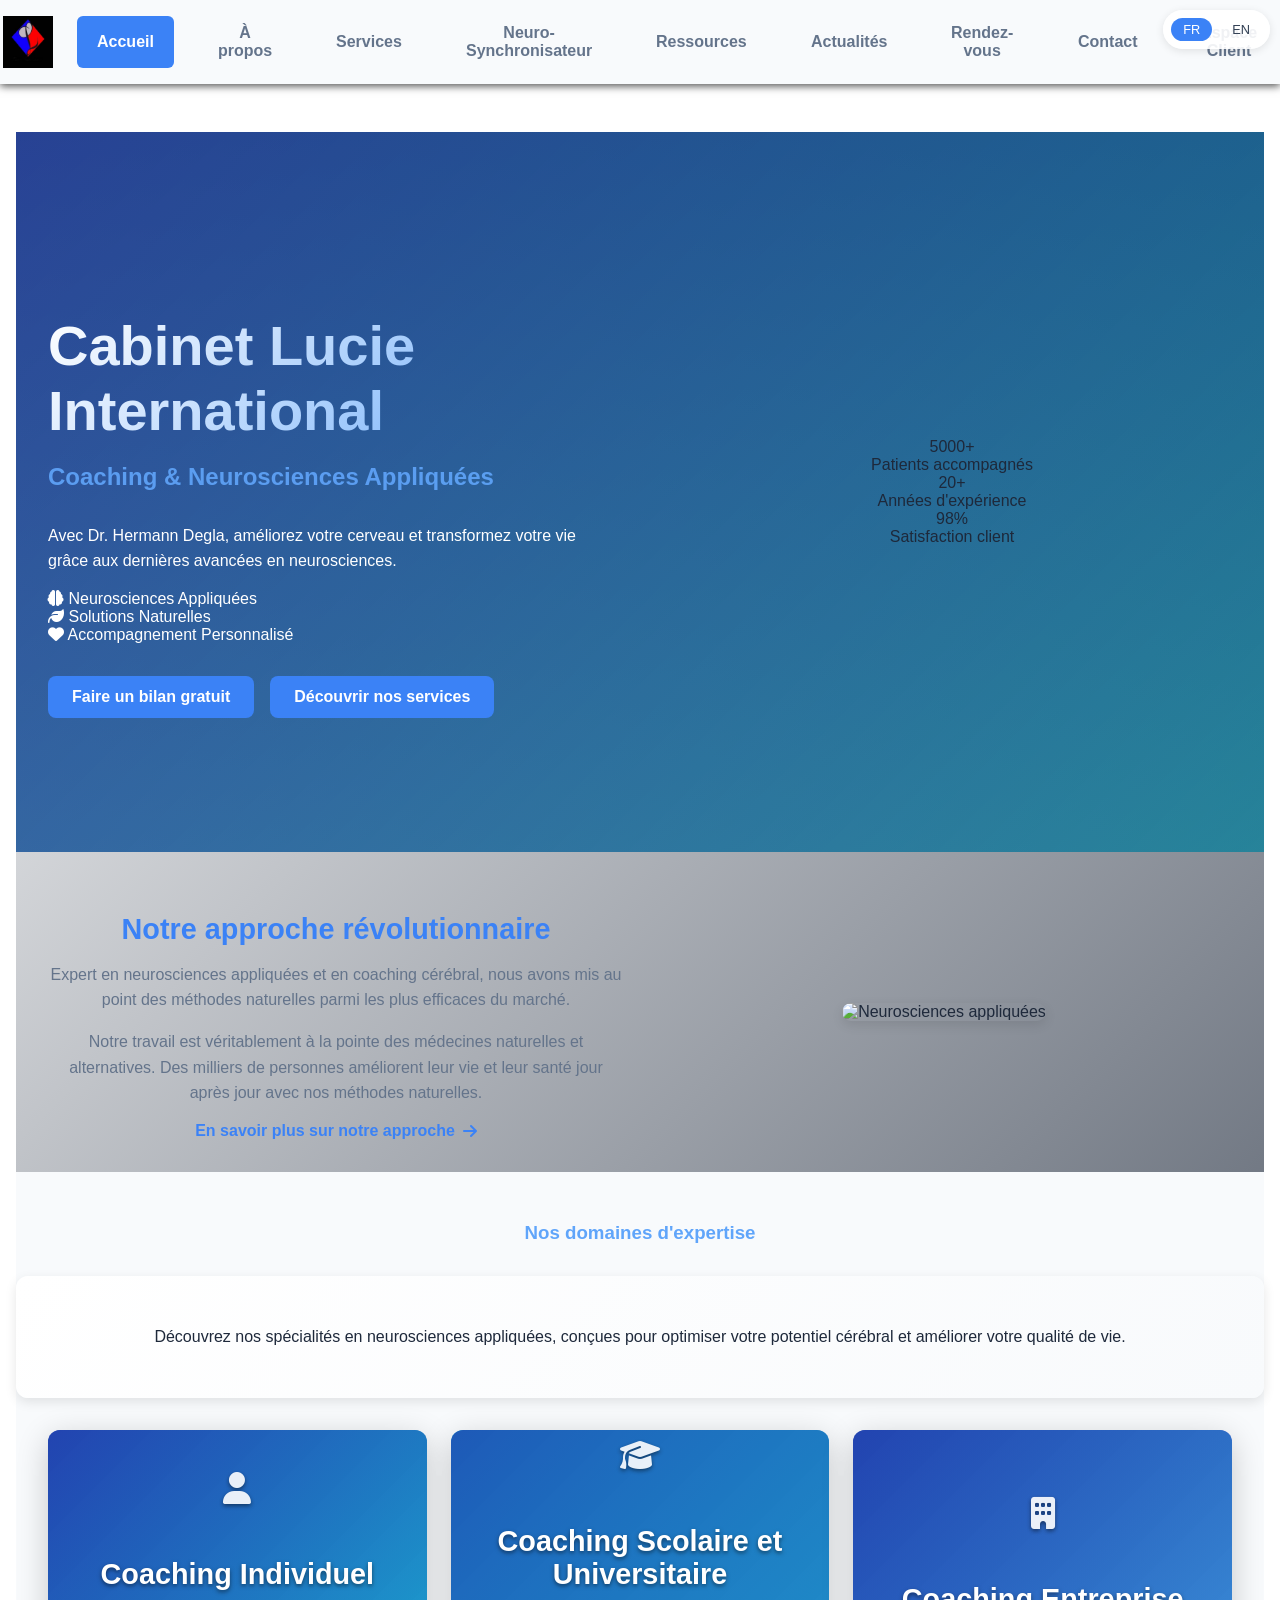
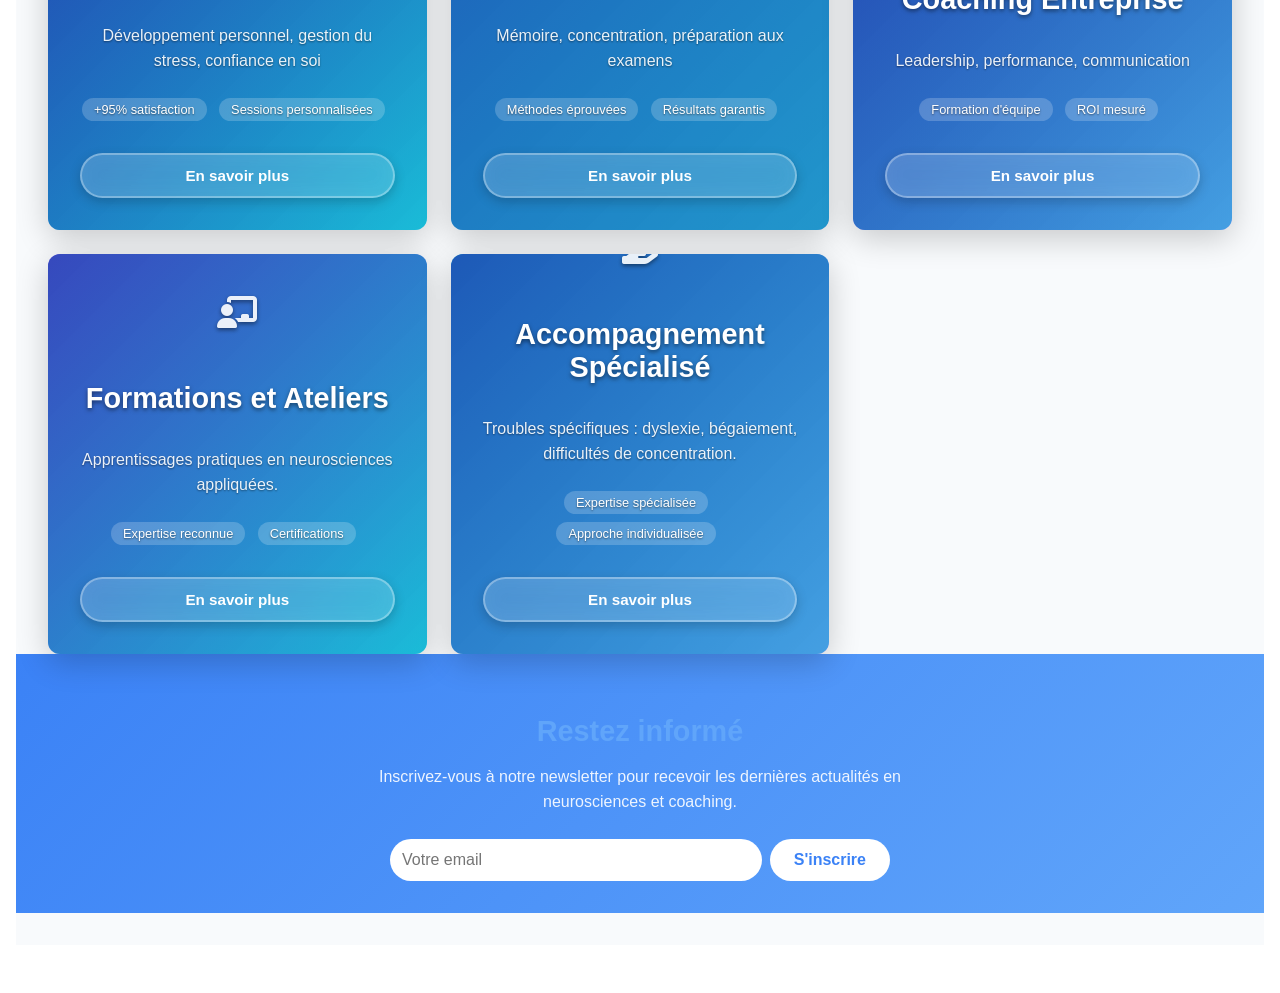
==== index.html @ 298f5610 "Premier commit du projet" ====
<!DOCTYPE html>
<html lang="fr">
<head>
  <meta charset="UTF-8" />
  <meta name="viewport" content="width=device-width, initial-scale=1" />
  <meta name="description" content="Cabinet Lucie International - Coaching & Neurosciences Appliquées avec Dr. Hermann Degla" />
  <meta name="keywords" content="coaching, neurosciences, développement personnel, stress, mémoire, concentration, Dr Hermann Degla" />
  <meta name="author" content="Cabinet Lucie International" />
  <meta name="theme-color" content="#1e40af" />

  <!-- Open Graph / Facebook -->
  <meta property="og:type" content="website" />
  <meta property="og:title" content="Cabinet Lucie International" />
  <meta property="og:description" content="Coaching et neurosciences appliquées pour améliorer votre cerveau et transformer votre vie" />
  <meta property="og:locale" content="fr_FR" />

  <!-- Twitter -->
  <meta property="twitter:card" content="summary_large_image" />
  <meta property="twitter:title" content="Cabinet Lucie International" />
  <meta property="twitter:description" content="Coaching et neurosciences appliquées pour améliorer votre cerveau et transformer votre vie" />

  <!-- Font Awesome for icons -->
  <link rel="stylesheet" href="https://cdnjs.cloudflare.com/ajax/libs/font-awesome/6.4.0/css/all.min.css">

  <title>Cabinet Lucie International</title>
  <link rel="stylesheet" href="style.css">
</head>
<body>
  <!-- Skip link pour l'accessibilité -->
  <a href="#main-content" class="skip-link">Aller au contenu principal</a>

  <!-- Language switcher -->
  <div class="language-switcher">
    <button onclick="switchLanguage('fr')" class="lang-btn active" data-lang="fr">FR</button>
    <button onclick="switchLanguage('en')" class="lang-btn" data-lang="en">EN</button>
  </div>

  <nav role="navigation" aria-label="Navigation principale">
    <img src="images/logo.jpg" alt="Logo Cabinet Lucie International" class="logo">
    <button id="nav-accueil" class="active" aria-label="Aller à la section Accueil" aria-current="page">Accueil</button>
    <button id="nav-apropos" aria-label="Aller à la section À propos">À propos</button>
    <button id="nav-services" aria-label="Aller à la section Services">Services</button>
    <button id="nav-neuro-synchronisateur" aria-label="Aller à la section Neuro-Synchronisateur">Neuro-Synchronisateur</button>
    <button id="nav-ressources" aria-label="Aller à la section Ressources">Ressources</button>
    <button id="nav-actualites" aria-label="Aller à la section Actualités">Actualités</button>
    <button id="nav-rendezvous" aria-label="Aller à la section Rendez-vous">Rendez-vous</button>
    <button id="nav-contact" aria-label="Aller à la section Contact">Contact</button>
    <button id="nav-espace-client" aria-label="Aller à la section Espace Client">Espace Client</button>
  </nav>

  <main id="main-content" role="main">
    <!-- Accueil -->
    <section id="accueil-section" class="hero-section" role="region" aria-labelledby="accueil-heading">
      <div class="hero-background">
        <div class="hero-overlay"></div>
        <div class="hero-content">
          <div class="hero-text">
            <h1 id="accueil-heading" class="hero-title">Cabinet Lucie International</h1>
            <h2 class="hero-subtitle">Coaching & Neurosciences Appliquées</h2>
            <p class="hero-description">Avec Dr. Hermann Degla, améliorez votre cerveau et transformez votre vie grâce aux dernières avancées en neurosciences.</p>
            <div class="hero-features">
              <div class="feature-item">
                <i class="fas fa-brain"></i>
                <span>Neurosciences Appliquées</span>
              </div>
              <div class="feature-item">
                <i class="fas fa-leaf"></i>
                <span>Solutions Naturelles</span>
              </div>
              <div class="feature-item">
                <i class="fas fa-heart"></i>
                <span>Accompagnement Personnalisé</span>
              </div>
            </div>
            <div class="cta-buttons">
              <button class="btn-cta primary" onclick="showSection(8)">Faire un bilan gratuit</button>
              <button class="btn-cta secondary" onclick="showSection(2)">Découvrir nos services</button>
            </div>
          </div>
          <div class="hero-visual">
            <div class="hero-stats">
              <div class="stat">
                <div class="stat-number">5000+</div>
                <div class="stat-label">Patients accompagnés</div>
              </div>
              <div class="stat">
                <div class="stat-number">20+</div>
                <div class="stat-label">Années d'expérience</div>
              </div>
              <div class="stat">
                <div class="stat-number">98%</div>
                <div class="stat-label">Satisfaction client</div>
              </div>
            </div>
          </div>
        </div>
      </div>

      <div class="about-preview">
        <div class="container">
          <div class="about-grid">
            <div class="about-text">
              <h3>Notre approche révolutionnaire</h3>
              <p>Expert en neurosciences appliquées et en coaching cérébral, nous avons mis au point des méthodes naturelles parmi les plus efficaces du marché.</p>
              <p>Notre travail est véritablement à la pointe des médecines naturelles et alternatives. Des milliers de personnes améliorent leur vie et leur santé jour après jour avec nos méthodes naturelles.</p>
              <a href="#" onclick="showSection(7)" class="learn-more-link">En savoir plus sur notre approche <i class="fas fa-arrow-right"></i></a>
            </div>
            <div class="about-image">
              <img src="https://images.unsplash.com/photo-1559757148-5c350d0d3c56?auto=format&fit=crop&w=400&q=80" alt="Neurosciences appliquées" />
            </div>
          </div>
        </div>
      </div>

      <div class="services-preview">
        <div class="container">
          <h3>Nos domaines d'expertise</h3>
          <p class="services-intro">Découvrez nos spécialités en neurosciences appliquées, conçues pour optimiser votre potentiel cérébral et améliorer votre qualité de vie.</p>
          <div class="services-grid">
            <div class="service-preview-card" data-service="coaching-individuel" style="background: linear-gradient(135deg, rgba(30, 64, 175, 0.9), rgba(6, 182, 212, 0.8)), url('https://images.unsplash.com/photo-1507003211169-0a1dd7228f2d?auto=format&fit=crop&w=400&q=80') center/cover;">
              <div class="card-overlay"></div>
              <div class="card-content">
                <i class="fas fa-user"></i>
                <h4>Coaching Individuel</h4>
                <p>Développement personnel, gestion du stress, confiance en soi</p>
                <div class="card-benefits">
                  <span class="benefit">+95% satisfaction</span>
                  <span class="benefit">Sessions personnalisées</span>
                </div>
                <button class="btn-learn-more" onclick="expandServiceCard('coaching-individuel')">En savoir plus</button>
              </div>
            </div>
            <div class="service-preview-card" data-service="coaching-scolaire" style="background: linear-gradient(135deg, rgba(6, 182, 212, 0.9), rgba(30, 64, 175, 0.8)), url('https://images.unsplash.com/photo-1515378791036-0648a3ef77b2?auto=format&fit=crop&w=400&q=80') center/cover;">
              <div class="card-overlay"></div>
              <div class="card-content">
                <i class="fas fa-graduation-cap"></i>
                <h4>Coaching Scolaire et Universitaire</h4>
                <p>Mémoire, concentration, préparation aux examens</p>
                <div class="card-benefits">
                  <span class="benefit">Méthodes éprouvées</span>
                  <span class="benefit">Résultats garantis</span>
                </div>
                <button class="btn-learn-more" onclick="expandServiceCard('coaching-scolaire')">En savoir plus</button>
              </div>
            </div>
            <div class="service-preview-card" data-service="coaching-entreprise" style="background: linear-gradient(135deg, rgba(30, 64, 175, 0.9), rgba(139, 92, 246, 0.8)), url('https://images.unsplash.com/photo-1465101046530-73398c7f28ca?auto=format&fit=crop&w=400&q=80') center/cover;">
              <div class="card-overlay"></div>
              <div class="card-content">
                <i class="fas fa-building"></i>
                <h4>Coaching Entreprise</h4>
                <p>Leadership, performance, communication</p>
                <div class="card-benefits">
                  <span class="benefit">Formation d'équipe</span>
                  <span class="benefit">ROI mesuré</span>
                </div>
                <button class="btn-learn-more" onclick="expandServiceCard('coaching-entreprise')">En savoir plus</button>
              </div>
            </div>
            <div class="service-preview-card" data-service="formations-ateliers" style="background: linear-gradient(135deg, rgba(139, 92, 246, 0.9), rgba(6, 182, 212, 0.8)), url('https://images.unsplash.com/photo-1503676260728-1c00da094a0b?auto=format&fit=crop&w=400&q=80') center/cover;">
              <div class="card-overlay"></div>
              <div class="card-content">
                <i class="fas fa-chalkboard-teacher"></i>
                <h4>Formations et Ateliers</h4>
                <p>Apprentissages pratiques en neurosciences appliquées.</p>
                <div class="card-benefits">
                  <span class="benefit">Expertise reconnue</span>
                  <span class="benefit">Certifications</span>
                </div>
                <button class="btn-learn-more" onclick="window.location.href='service6.html'">En savoir plus</button>
              </div>
            </div>
            <div class="service-preview-card" data-service="accompagnement-specialise" style="background: linear-gradient(135deg, rgba(6, 182, 212, 0.9), rgba(139, 92, 246, 0.8)), url('https://images.unsplash.com/photo-1556742049-0cfed4f6a45d?auto=format&fit=crop&w=400&q=80') center/cover;">
              <div class="card-overlay"></div>
              <div class="card-content">
                <i class="fas fa-hand-holding-heart"></i>
                <h4>Accompagnement Spécialisé</h4>
                <p>Troubles spécifiques : dyslexie, bégaiement, difficultés de concentration.</p>
                <div class="card-benefits">
                  <span class="benefit">Expertise spécialisée</span>
                  <span class="benefit">Approche individualisée</span>
                </div>
                <button class="btn-learn-more" onclick="window.location.href='service1.html'">En savoir plus</button>
              </div>
            </div>
          </div>
      </div>

      <!-- Newsletter signup -->
      <div class="newsletter-section">
        <div class="container">
          <h3>Restez informé</h3>
          <p>Inscrivez-vous à notre newsletter pour recevoir les dernières actualités en neurosciences et coaching.</p>
          <form class="newsletter-form">
            <input type="email" placeholder="Votre email" required>
            <button type="submit" class="btn-cta">S'inscrire</button>
          </form>
        </div>
      </div>
    </section>

    <!-- À propos -->
    <section id="apropos-section" class="hidden" role="region" aria-labelledby="apropos-heading">
      <h2 id="apropos-heading">À propos</h2>

      <!-- Logos du cabinet -->
      <div class="cabinet-logos">
        <h3>Nos Affiliations</h3>
        <div class="logos-grid">
          <img src="https://images.unsplash.com/photo-1559757148-5c350d0d3c56?auto=format&fit=crop&w=200&q=80" alt="Association Médicale Française" />
          <img src="https://images.unsplash.com/photo-1559757148-5c350d0d3c56?auto=format&fit=crop&w=200&q=80" alt="Société Française de Neurologie" />
          <img src="https://images.unsplash.com/photo-1559757148-5c350d0d3c56?auto=format&fit=crop&w=200&q=80" alt="Ordre des Médecins" />
          <img src="https://images.unsplash.com/photo-1559757148-5c350d0d3c56?auto=format&fit=crop&w=200&q=80" alt="Certification Qualité" />
        </div>
      </div>

      <!-- Médecin en chef -->
      <div class="chief-doctor">
        <h3>Médecin en Chef</h3>
        <div class="doctor-card">
          <img src="images/dr degla.jpg" alt="Dr. Hermann Degla" />
          <div class="doctor-details">
            <h4>Dr. Hermann Degla</h4>
            <p><strong>Poste :</strong> Neurologue et Neurocoach certifié</p>
            <p><strong>Études :</strong> MD en Neurologie, Université de Paris. Spécialisation en Neurosciences Appliquées.</p>
            <p>Le Dr. Hermann Degla vous accompagne dans l'évaluation et l'amélioration de vos capacités cognitives. Avec plus de 20 ans d'expérience, il a traité plus de 5000 patients et fondé son cabinet en 2004.</p>
            <div class="stats">
              <div class="stat-item">
                <h3>5000+</h3>
                <p>Patients traités</p>
              </div>
              <div class="stat-item">
                <h3>20</h3>
                <p>Années d'expérience</p>
              </div>
              <div class="stat-item">
                <h3>2004</h3>
                <p>Année de fondation</p>
              </div>
            </div>
          </div>
        </div>
      </div>

      <!-- Équipe -->
      <div class="team-section">
        <h3>Notre Équipe</h3>
        <div class="team-grid">
          <div class="team-member">
            <img src="https://images.unsplash.com/photo-1559839734-2b71ea197ec2?auto=format&fit=crop&w=300&q=80" alt="Dr. Marie Dubois" />
            <h4>Dr. Marie Dubois</h4>
            <p><strong>Poste :</strong> Neurologue</p>
            <p><strong>Études :</strong> MD en Neurologie, Université de Paris. Formation en Imagerie Cérébrale.</p>
          </div>
          <div class="team-member">
            <img src="https://images.unsplash.com/photo-1582750433449-648ed127bb54?auto=format&fit=crop&w=300&q=80" alt="Sophie Martin" />
            <h4>Sophie Martin</h4>
            <p><strong>Poste :</strong> Infirmière spécialisée</p>
            <p><strong>Études :</strong> Diplôme d'État d'Infirmière, Formation complémentaire en Neurologie.</p>
          </div>
          <div class="team-member">
            <img src="https://images.unsplash.com/photo-1507003211169-0a1dd7228f2d?auto=format&fit=crop&w=300&q=80" alt="Dr. Pierre Leroy" />
            <h4>Dr. Pierre Leroy</h4>
            <p><strong>Poste :</strong> Psychologue</p>
            <p><strong>Études :</strong> Doctorat en Psychologie Clinique, Spécialisation en Santé Mentale.</p>
          </div>
          <div class="team-member">
            <img src="https://images.unsplash.com/photo-1573496359142-b8d87734a5a2?auto=format&fit=crop&w=300&q=80" alt="Alice Bernard" />
            <h4>Alice Bernard</h4>
            <p><strong>Poste :</strong> Assistante médicale</p>
            <p><strong>Études :</strong> BTS Métiers de la Santé, Formation en Administration Médicale.</p>
          </div>
        </div>
      </div>
    </section>

    <!-- Services -->
    <section id="services-section" class="hidden" role="region" aria-labelledby="services-heading">
      <h2 id="services-heading">Nos Services</h2>
      <div id="services-list" class="grid"></div>

      <div id="service-details" class="hidden">
        <button class="btn-back" onclick="showServicesList()">← Retour aux services</button>
        <h3 id="detail-title"></h3>
        <img id="detail-image" src="" alt="" />
        <div id="detail-description"></div>
      </div>
    </section>

    <!-- Neuro-Synchronisateur -->
    <section id="neuro-synchronisateur-section" class="hidden" role="region" aria-labelledby="neuro-heading">
      <h2 id="neuro-heading">Le Neuro-Synchronisateur</h2>
      <div class="neuro-sync-content">
        <div class="neuro-sync-intro">
          <h3>Technologie Révolutionnaire</h3>
          <p>Le Neuro-Synchronisateur est un dispositif innovant qui utilise les ondes cérébrales pour harmoniser les hémisphères gauche et droit du cerveau, favorisant ainsi un état de cohérence mentale optimale.</p>
          <div class="neuro-sync-features">
            <div class="feature">
              <i class="fas fa-sync"></i>
              <h4>Synchronisation Hémisphérique</h4>
              <p>Harmonise les deux hémisphères cérébraux pour une meilleure intégration cognitive.</p>
            </div>
            <div class="feature">
              <i class="fas fa-brain"></i>
              <h4>Optimisation Neuronale</h4>
              <p>Améliore les connexions synaptiques et la plasticité cérébrale.</p>
            </div>
            <div class="feature">
              <i class="fas fa-peace"></i>
              <h4>Réduction du Stress</h4>
              <p>Diminue l'activité du système nerveux sympathique pour un état de relaxation profonde.</p>
            </div>
          </div>
        </div>
        <div class="neuro-sync-benefits">
          <h3>Bénéfices</h3>
          <ul>
            <li>Amélioration de la concentration et de la mémoire</li>
            <li>Réduction du stress et de l'anxiété</li>
            <li>Meilleure prise de décision</li>
            <li>Augmentation de la créativité</li>
            <li>Optimisation des performances cognitives</li>
          </ul>
        </div>
      </div>
    </section>

    <!-- Ressources -->
    <section id="ressources-section" class="hidden" role="region" aria-labelledby="ressources-heading">
      <h2 id="ressources-heading">Ressources</h2>
      <div class="resources-content">
        <div class="resource-categories">
          <div class="resource-category">
            <h3>Articles Scientifiques</h3>
            <div class="resource-list">
              <div class="resource-item">
                <h4>Les Neurosciences Appliquées au Coaching</h4>
                <p>Découvrez comment les dernières découvertes en neurosciences révolutionnent le coaching personnel.</p>
                <a href="#" class="resource-link">Lire l'article</a>
              </div>
              <div class="resource-item">
                <h4>Plasticité Cérébrale et Développement Personnel</h4>
                <p>Comment votre cerveau peut se reprogrammer pour atteindre vos objectifs.</p>
                <a href="#" class="resource-link">Lire l'article</a>
              </div>
            </div>
          </div>
          <div class="resource-category">
            <h3>Vidéos Éducatives</h3>
            <div class="resource-list">
              <div class="resource-item">
                <h4>Comprendre le Fonctionnement du Cerveau</h4>
                <p>Une vidéo explicative sur les mécanismes cérébraux fondamentaux.</p>
                <a href="#" class="resource-link">Voir la vidéo</a>
              </div>
            </div>
          </div>
          <div class="resource-category">
            <h3>Outils Pratiques</h3>
            <div class="resource-list">
              <div class="resource-item">
                <h4>Questionnaire d'Auto-Évaluation</h4>
                <p>Évaluez votre état cognitif actuel avec notre questionnaire détaillé.</p>
              <a href="#" onclick="showSection(8)" class="resource-link">Faire le test</a>
              </div>
            </div>
          </div>
        </div>
      </div>
    </section>

    <!-- Actualités & Événements -->
    <section id="actualites-section" class="hidden" role="region" aria-labelledby="actualites-heading">
      <h2 id="actualites-heading">Actualités & Événements</h2>
      <div class="news-events-content">
        <div class="news-grid">
          <div class="news-item">
            <div class="news-image">
              <img src="https://images.unsplash.com/photo-1507003211169-0a1dd7228f2d?auto=format&fit=crop&w=400&q=80" alt="Conférence neurosciences" />
            </div>
            <div class="news-content">
              <h3>Conférence sur les Neurosciences Appliquées</h3>
              <p class="news-date">15 Mars 2024</p>
              <p>Découvrez les dernières avancées en neurosciences et leur application pratique dans le coaching et le développement personnel.</p>
              <a href="#" class="news-link">En savoir plus</a>
            </div>
          </div>
          <div class="news-item">
            <div class="news-image">
              <img src="https://images.unsplash.com/photo-1559757148-5c350d0d3c56?auto=format&fit=crop&w=400&q=80" alt="Atelier coaching" />
            </div>
            <div class="news-content">
              <h3>Atelier de Coaching Cérébral</h3>
              <p class="news-date">22 Avril 2024</p>
              <p>Participez à notre atelier pratique sur les techniques de coaching basées sur les neurosciences.</p>
              <a href="#" class="news-link">S'inscrire</a>
            </div>
          </div>
        </div>
        <div class="upcoming-events">
          <h3>Événements à Venir</h3>
          <div class="event-list">
            <div class="event-item">
              <div class="event-date">
                <span class="day">15</span>
                <span class="month">Mai</span>
              </div>
              <div class="event-details">
                <h4>Webinaire: Le Cerveau et le Stress</h4>
                <p>Apprenez à gérer le stress grâce aux neurosciences.</p>
              </div>
            </div>
            <div class="event-item">
              <div class="event-date">
                <span class="day">10</span>
                <span class="month">Juin</span>
              </div>
              <div class="event-details">
                <h4>Formation Coaching Entreprise</h4>
                <p>Programme complet pour les professionnels du coaching.</p>
              </div>
            </div>
          </div>
        </div>
      </div>
    </section>

    <!-- Rendez-vous -->
    <section id="rendezvous-section" class="hidden" role="region" aria-labelledby="rendezvous-heading">
      <h2 id="rendezvous-heading">Prendre Rendez-vous</h2>
      <form id="rendezvousForm" novalidate>
        <div class="form-group">
          <label for="rv-nom">Nom complet *</label>
          <input type="text" id="rv-nom" name="nom" required aria-required="true" />
        </div>
        <div class="form-group">
          <label for="rv-email">Email *</label>
          <input type="email" id="rv-email" name="email" required aria-required="true" />
        </div>
        <div class="form-group">
          <label for="rv-phone">Téléphone</label>
          <input type="tel" id="rv-phone" name="phone" />
        </div>
        <div class="form-group">
          <label for="rv-service">Service souhaité *</label>
          <select id="rv-service" name="service" required aria-required="true">
            <option value="">-- Sélectionnez un service --</option>
            <option value="coaching-individuel">Coaching Individuel</option>
            <option value="coaching-scolaire">Coaching Scolaire et Universitaire</option>
            <option value="coaching-entreprise">Coaching en Entreprise</option>
            <option value="formations">Formations et Ateliers</option>
            <option value="accompagnement-specialise">Accompagnement Spécialisé</option>
          </select>
        </div>
        <div class="form-group">
          <label for="rv-date">Date souhaitée *</label>
          <input type="date" id="rv-date" name="date" required aria-required="true" />
        </div>
        <div class="form-group">
          <label for="rv-time">Heure souhaitée *</label>
          <input type="time" id="rv-time" name="time" required aria-required="true" />
        </div>
        <div class="form-group">
          <label for="rv-message">Message complémentaire</label>
          <textarea id="rv-message" name="message" rows="4"></textarea>
        </div>
        <button type="submit" class="btn-submit">Envoyer la demande</button>
      </form>
      <div id="rv-confirmation" class="hidden" role="alert" aria-live="polite"></div>
    </section>

    <!-- Bilan -->
    <section id="bilan-section" class="hidden" role="region" aria-labelledby="bilan-heading">
      <h2 id="bilan-heading">BILAN D'ÉVALUATION</h2>
      <form id="bilanForm">
        <div class="bilan-content">
          <div class="personal-info">
            <h3>Informations personnelles</h3>
            <div class="form-row">
              <label for="nom">Nom *</label>
              <input type="text" id="nom" name="nom" required aria-required="true">
            </div>
            <div class="form-row">
              <label for="prenom">Prénom *</label>
              <input type="text" id="prenom" name="prenom" required aria-required="true">
            </div>
            <div class="form-row">
              <label for="age">Âge *</label>
              <input type="number" id="age" name="age" min="1" max="120" required aria-required="true">
            </div>
            <div class="form-row">
              <label for="email">Email *</label>
              <input type="email" id="email" name="email" required aria-required="true">
            </div>
            <div class="form-row">
              <label for="sexe">Sexe</label>
              <select id="sexe" name="sexe">
                <option value="">Choisir</option>
                <option value="homme">Homme</option>
                <option value="femme">Femme</option>
                <option value="autre">Autre</option>
              </select>
            </div>
            <div class="form-row">
              <label for="taille">Taille (m)</label>
              <input type="number" id="taille" name="taille" step="0.01" min="0.5" max="3">
            </div>
            <div class="form-row">
              <label for="poids">Poids (Kg)</label>
              <input type="number" id="poids" name="poids" min="1" max="300">
            </div>
            <div class="form-row">
              <label for="priseCharge">Êtes-vous sous prise en charge médicale ?</label>
              <select id="priseCharge" name="priseCharge">
                <option value="">Choisir</option>
                <option value="oui">Oui</option>
                <option value="non">Non</option>
              </select>
            </div>
            <div class="form-row">
              <label for="medicaments">Si oui, quels médicaments prenez-vous ou avez-vous pris dernièrement ?</label>
              <textarea id="medicaments" name="medicaments" rows="3"></textarea>
            </div>
            <div class="form-row">
              <label for="dernierRDV">Votre dernier rendez-vous chez votre médecin traitant</label>
              <input type="date" id="dernierRDV" name="dernierRDV">
            </div>
            <div class="form-row">
              <label for="symptomes">De quoi aviez-vous souffert récemment ?</label>
              <textarea id="symptomes" name="symptomes" rows="3"></textarea>
            </div>
          </div>

          <h3>1ère partie</h3>
        <p>Instruction : Répondez à chaque question en cochant la case « oui » ou « non » selon que vous êtes d'accord ou non avec l'énoncé. Si vous hésitez pour une réponse, tenez compte de votre état le plus courant. Par exemple, si vous n'êtes pas en forme aujourd'hui parce que vous avez mal dormi, répondez sur la base de votre condition habituelle.</p>

        <h4>1.A.</h4>
        <h5>MEMOIRE ET CAPACITE A CONCENTRER SON ATTENTION</h5>
        <table>
          <tr><th></th><th>Oui</th><th>Non</th></tr>
          <tr><td>En général, j'ai les idées claires</td><td><input type="radio" name="q1" value="oui"></td><td><input type="radio" name="q1" value="non"></td></tr>
          <tr><td>Je me concentre facilement</td><td><input type="radio" name="q2" value="oui"></td><td><input type="radio" name="q2" value="non"></td></tr>
          <tr><td>Je réfléchis beaucoup.</td><td><input type="radio" name="q3" value="oui"></td><td><input type="radio" name="q3" value="non"></td></tr>
          <tr><td>J'ai l'esprit rapide</td><td><input type="radio" name="q4" value="oui"></td><td><input type="radio" name="q4" value="non"></td></tr>
          <tr><td>Je fais tant de choses à la fois que je me disperse.</td><td><input type="radio" name="q5" value="oui"></td><td><input type="radio" name="q5" value="non"></td></tr>
          <tr><td>J'apprécie les débats animés.</td><td><input type="radio" name="q6" value="oui"></td><td><input type="radio" name="q6" value="non"></td></tr>
          <tr><td>J'ai beaucoup d'imagination</td><td><input type="radio" name="q7" value="oui"></td><td><input type="radio" name="q7" value="non"></td></tr>
          <tr><td>Je suis facilement critique envers moi-même</td><td><input type="radio" name="q8" value="oui"></td><td><input type="radio" name="q8" value="non"></td></tr>
        </table>
        <div class="total-row">
          <label>NOMBRE TOTAL DE OUI (Mémoire)</label>
          <input type="number" id="totalMemoire" readonly>
        </div>

        <h5>CONDITION PHYSIQUE</h5>
        <table>
          <tr><th></th><th>Oui</th><th>Non</th></tr>
          <tr><td>La plupart du temps, j'ai beaucoup d'énergie.</td><td><input type="radio" name="q9" value="oui"></td><td><input type="radio" name="q9" value="non"></td></tr>
          <tr><td>J'ai souvent une tension artérielle élevée.</td><td><input type="radio" name="q10" value="oui"></td><td><input type="radio" name="q10" value="non"></td></tr>
          <tr><td>J'ai connu des périodes où je débordais d'énergie.</td><td><input type="radio" name="q11" value="oui"></td><td><input type="radio" name="q11" value="non"></td></tr>
          <tr><td>Je suis insomniaque.</td><td><input type="radio" name="q12" value="oui"></td><td><input type="radio" name="q12" value="non"></td></tr>
          <tr><td>Bouger me revigore</td><td><input type="radio" name="q13" value="oui"></td><td><input type="radio" name="q13" value="non"></td></tr>
          <tr><td>Je n'ai généralement pas besoin de café pour démarrer le matin</td><td><input type="radio" name="q14" value="oui"></td><td><input type="radio" name="q14" value="non"></td></tr>
          <tr><td>Mes veines sont extrêmement visibles</td><td><input type="radio" name="q15" value="oui"></td><td><input type="radio" name="q15" value="non"></td></tr>
          <tr><td>Ma température corporelle est plutôt élevée.</td><td><input type="radio" name="q16" value="oui"></td><td><input type="radio" name="q16" value="non"></td></tr>
          <tr><td>Je ne m'arrête pas de travailler quand je mange</td><td><input type="radio" name="q17" value="oui"></td><td><input type="radio" name="q17" value="non"></td></tr>
          <tr><td>Je fais l'amour dès que l'occasion s'en présente</td><td><input type="radio" name="q18" value="oui"></td><td><input type="radio" name="q18" value="non"></td></tr>
          <tr><td>Je suis soupe au lait</td><td><input type="radio" name="q19" value="oui"></td><td><input type="radio" name="q19" value="non"></td></tr>
          <tr><td>Je mange uniquement parce qu'il le faut.</td><td><input type="radio" name="q20" value="oui"></td><td><input type="radio" name="q20" value="non"></td></tr>
          <tr><td>J'aime les films d'action.</td><td><input type="radio" name="q21" value="oui"></td><td><input type="radio" name="q21" value="non"></td></tr>
          <tr><td>Je me sens en pleine forme après avoir fait de l'exercice.</td><td><input type="radio" name="q22" value="oui"></td><td><input type="radio" name="q22" value="non"></td></tr>
        </table>
        <div class="total-row">
          <label>NOMBRE TOTAL DE OUI (Condition Physique)</label>
          <input type="number" id="totalPhysique" readonly>
        </div>

        <h5>PERSONNALITE</h5>
        <table>
          <tr><th></th><th>Oui</th><th>Non</th></tr>
          <tr><td>Je suis dominateur</td><td><input type="radio" name="q23" value="oui"></td><td><input type="radio" name="q23" value="non"></td></tr>
          <tr><td>Je n'ai pas toujours conscience de ce jour</td><td><input type="radio" name="q24" value="oui"></td><td><input type="radio" name="q24" value="non"></td></tr>
          <tr><td>J'ai souvent du mal à écouter les autres car j'ai tendance à vouloir imposer mes idées.</td><td><input type="radio" name="q25" value="oui"></td><td><input type="radio" name="q25" value="non"></td></tr>
          <tr><td>J'ai été plus d'une fois mêlé à des bagarres.</td><td><input type="radio" name="q26" value="oui"></td><td><input type="radio" name="q26" value="non"></td></tr>
          <tr><td>Je regarde plutôt vers l'avenir.</td><td><input type="radio" name="q27" value="oui"></td><td><input type="radio" name="q27" value="non"></td></tr>
          <tr><td>Parfois, j'échafaude des théories.</td><td><input type="radio" name="q28" value="oui"></td><td><input type="radio" name="q28" value="non"></td></tr>
          <tr><td>Les autres me voient plutôt comme un cérébral.</td><td><input type="radio" name="q29" value="oui"></td><td><input type="radio" name="q29" value="non"></td></tr>
          <tr><td>Je suis porté au rêve et au fantasme.</td><td><input type="radio" name="q30" value="oui"></td><td><input type="radio" name="q30" value="non"></td></tr>
          <tr><td>J'aime les livres d'histoires et autres ouvrages documentaires.</td><td><input type="radio" name="q31" value="oui"></td><td><input type="radio" name="q31" value="non"></td></tr>
          <tr><td>J'admire les gens ingénieux</td><td><input type="radio" name="q32" value="oui"></td><td><input type="radio" name="q32" value="non"></td></tr>
          <tr><td>J'ai parfois du mal à voir venir les gens qui feront des histoires</td><td><input type="radio" name="q33" value="oui"></td><td><input type="radio" name="q33" value="non"></td></tr>
          <tr><td>En principe, je ne me laisse pas avoir par ceux qui demandent mon aide.</td><td><input type="radio" name="q34" value="oui"></td><td><input type="radio" name="q34" value="non"></td></tr>
          <tr><td>Les autres me voient plutôt comme un esprit novateur.</td><td><input type="radio" name="q35" value="oui"></td><td><input type="radio" name="q35" value="non"></td></tr>
          <tr><td>On trouve parfois que j'ai de drôles d'idées, mais je peux toujours les justifier.</td><td><input type="radio" name="q36" value="oui"></td><td><input type="radio" name="q36" value="non"></td></tr>
          <tr><td>Je suis souvent agité ou irrité.</td><td><input type="radio" name="q37" value="oui"></td><td><input type="radio" name="q37" value="non"></td></tr>
          <tr><td>Un rien me contrarie ou me rend anxieux.</td><td><input type="radio" name="q38" value="oui"></td><td><input type="radio" name="q38" value="non"></td></tr>
          <tr><td>J'ai des fantasmes de toute puissance.</td><td><input type="radio" name="q39" value="oui"></td><td><input type="radio" name="q39" value="non"></td></tr>
          <tr><td>J'adore dépenser de l'argent.</td><td><input type="radio" name="q40" value="oui"></td><td><input type="radio" name="q40" value="non"></td></tr>
          <tr><td>Dans mes relations avec les autres, j'aime bien dormir</td><td><input type="radio" name="q41" value="oui"></td><td><input type="radio" name="q41" value="non"></td></tr>
          <tr><td>Je suis très dur avec moi-même.</td><td><input type="radio" name="q42" value="oui"></td><td><input type="radio" name="q42" value="non"></td></tr>
          <tr><td>Je réagis agressivement à la critique et suis facilement sur la défensive.</td><td><input type="radio" name="q43" value="oui"></td><td><input type="radio" name="q43" value="non"></td></tr>
        </table>
        <div class="total-row">
          <label>NOMBRE TOTAL DE OUI (Personnalité)</label>
          <input type="number" id="totalPersonnalite" readonly>
        </div>

        <h5>TRAITS DE CARACTERE</h5>
        <table>
          <tr><th></th><th>Oui</th><th>Non</th></tr>
          <tr><td>Certains trouvent que j'ai la tête dure.</td><td><input type="radio" name="q44" value="oui"></td><td><input type="radio" name="q44" value="non"></td></tr>
          <tr><td>La plupart des gens me voient comme quelqu'un qui va au bout de ce qu'il entreprend</td><td><input type="radio" name="q45" value="oui"></td><td><input type="radio" name="q45" value="non"></td></tr>
          <tr><td>Pour certains, je suis irrationnel.</td><td><input type="radio" name="q46" value="oui"></td><td><input type="radio" name="q46" value="non"></td></tr>
          <tr><td>Je suis prêt à tout pour atteindre mon but.</td><td><input type="radio" name="q47" value="oui"></td><td><input type="radio" name="q47" value="non"></td></tr>
          <tr><td>La religion m'intéresse</td><td><input type="radio" name="q48" value="oui"></td><td><input type="radio" name="q48" value="non"></td></tr>
          <tr><td>L'incompétence me met en colère.</td><td><input type="radio" name="q49" value="oui"></td><td><input type="radio" name="q49" value="non"></td></tr>
          <tr><td>Je suis exigent envers moi comme envers les autres.</td><td><input type="radio" name="q50" value="oui"></td><td><input type="radio" name="q50" value="non"></td></tr>
          <tr><td>NOMBRE TOTAL DE OUI (Traits de Caractère)</td><td><input type="number" id="totalTraits" readonly></td></tr>
        </table>

        <div style="margin-top: 2rem; text-align: center;">
          <button type="button" id="btn-reset" class="btn-submit" style="background: #dc3545; margin-right: 1rem;">Réinitialiser</button>
          <button type="submit" class="btn-submit">Soumettre le bilan</button>
        </div>
      </form>
    </section>

    <!-- Témoignages -->
    <section id="temoignages-section" class="hidden" role="region" aria-labelledby="temoignages-heading">
      <h2 id="temoignages-heading">Témoignages</h2>
      <div class="testimonials-grid">
        <div class="testimonial-card">
          <blockquote>"Le Dr. Degla a transformé ma vie avec son approche personnalisée basée sur les neurosciences."</blockquote>
          <div class="testimonial-author">Marie L., 45 ans</div>
        </div>
        <div class="testimonial-card">
          <blockquote>"Un professionnel exceptionnel, je recommande vivement ses méthodes de coaching."</blockquote>
          <div class="testimonial-author">Paul K., 52 ans</div>
        </div>
        <div class="testimonial-card">
          <blockquote>"Grâce à ses conseils, j'ai amélioré ma mémoire et ma concentration de façon spectaculaire."</blockquote>
          <div class="testimonial-author">Sophie M., 38 ans</div>
        </div>
      </div>
    </section>

    <!-- Espace Client -->
    <section id="espace-client-section" class="hidden" role="region" aria-labelledby="espace-client-heading">
      <h2 id="espace-client-heading">Espace Client</h2>
      <div class="client-space-content">
        <div id="login-form-container">
          <div class="login-form">
            <h3><i class="fas fa-user-circle"></i> Connexion à votre espace</h3>
            <form id="loginForm">
              <div class="form-group">
                <label for="username"><i class="fas fa-envelope"></i> Email</label>
                <input type="email" id="username" name="username" required>
              </div>
              <div class="form-group">
                <label for="password"><i class="fas fa-lock"></i> Mot de passe</label>
                <input type="password" id="password" name="password" required>
              </div>
              <button type="submit" class="btn-submit"><i class="fas fa-sign-in-alt"></i> Se connecter</button>
            </form>
            <p class="forgot-password"><a href="#"><i class="fas fa-key"></i> Mot de passe oublié ?</a></p>
            <p class="register-link">Pas encore de compte ? <button id="show-register-btn" class="btn-link"><i class="fas fa-user-plus"></i> S'inscrire</button></p>
          </div>
        </div>
        <div id="register-form-container" class="hidden">
          <div class="register-form">
            <h3><i class="fas fa-user-plus"></i> Créer un compte</h3>
            <form id="registerForm">
              <div class="form-group">
                <label for="reg-name"><i class="fas fa-user"></i> Nom complet</label>
                <input type="text" id="reg-name" name="name" required>
              </div>
              <div class="form-group">
                <label for="reg-email"><i class="fas fa-envelope"></i> Email</label>
                <input type="email" id="reg-email" name="email" required>
              </div>
              <div class="form-group">
                <label for="reg-password"><i class="fas fa-lock"></i> Mot de passe</label>
                <input type="password" id="reg-password" name="password" required minlength="6">
              </div>
              <div class="form-group">
                <label for="reg-confirm-password"><i class="fas fa-lock"></i> Confirmer le mot de passe</label>
                <input type="password" id="reg-confirm-password" name="confirmPassword" required minlength="6">
              </div>
              <button type="submit" class="btn-submit"><i class="fas fa-user-plus"></i> Créer le compte</button>
            </form>
            <p class="login-link">Déjà un compte ? <button id="show-login-btn" class="btn-link"><i class="fas fa-sign-in-alt"></i> Se connecter</button></p>
          </div>
        </div>
        <div class="client-features">
          <h3><i class="fas fa-lock-open"></i> Accès réservé</h3>
          <ul>
            <li><i class="fas fa-notes-medical"></i> Suivi de vos consultations</li>
            <li><i class="fas fa-file-medical-alt"></i> Résultats de vos bilans</li>
            <li><i class="fas fa-book"></i> Ressources exclusives</li>
            <li><i class="fas fa-history"></i> Historique de vos séances</li>
          </ul>
          <button id="logoutBtn" class="btn-logout hidden"><i class="fas fa-sign-out-alt"></i> Déconnexion</button>
        </div>
        <div id="client-dashboard" class="hidden">
          <h3>Bienvenue, <span id="client-name"></span></h3>
          <p>Voici votre tableau de bord personnalisé.</p>
          <!-- Contenu dynamique à ajouter -->
        </div>
      </div>
    </section>

    <!-- Contact -->
    <section id="contact-section" class="hidden" role="region" aria-labelledby="contact-heading">
      <h2 id="contact-heading">Contactez-nous</h2>
      <div class="contact-container">
        <div class="contact-form">
          <h3>Envoyez-nous un message</h3>
          <form id="contactForm">
            <div class="form-group">
              <label for="name">Nom complet *</label>
              <input type="text" id="name" name="name" required>
            </div>
            <div class="form-group">
              <label for="email">Email *</label>
              <input type="email" id="email" name="email" required>
            </div>
            <div class="form-group">
              <label for="phone">Téléphone</label>
              <input type="tel" id="phone" name="phone">
            </div>
            <div class="form-group">
              <label for="subject">Sujet</label>
              <select id="subject" name="subject">
                <option value="">Choisissez un sujet</option>
                <option value="consultation">Demande de consultation</option>
                <option value="bilan">Bilan cognitif</option>
                <option value="coaching">Coaching en neuroscience</option>
                <option value="formation">Formation</option>
                <option value="autre">Autre</option>
              </select>
            </div>
            <div class="form-group">
              <label for="message">Message *</label>
              <textarea id="message" name="message" rows="5" required></textarea>
            </div>
            <button type="submit" class="btn-submit">Envoyer le message</button>
          </form>
        </div>
        <div class="contact-info">
          <h3>Informations de contact</h3>
          <div class="info-item">
            <i class="fas fa-map-marker-alt"></i>
            <div>
              <strong>Adresse</strong><br>
              Cabinet Lucie International<br>
              123 Avenue de la Santé<br>
              75000 Paris, France
            </div>
          </div>
          <div class="info-item">
            <i class="fas fa-phone"></i>
            <div>
              <strong>Téléphone</strong><br>
              <a href="tel:+2290196964648">+229 01 96 96 4648</a><br>
              <a href="tel:+2290163906162">+229 01 63 90 6162</a><br>
              <a href="tel:+2290191493636">+229 01 91 49 3636</a><br>
              <a href="tel:+2290142166862">+229 01 42 16 6862</a><br>
              <a href="tel:+33758387534">+33 7 58 38 75 34</a>
            </div>
          </div>
          <div class="info-item">
            <i class="fas fa-envelope"></i>
            <div>
              <strong>Email</strong><br>
              contact@cabinetlucie.com<br>
              info@cabinetlucie.com
            </div>
          </div>
          <div class="info-item">
            <i class="fas fa-clock"></i>
            <div>
              <strong>Horaires d'ouverture</strong><br>
              Lundi - Vendredi: 9h00 - 18h00<br>
              Samedi: 9h00 - 12h00<br>
              Dimanche: Fermé
            </div>
          </div>
          <div class="social-media">
            <h4>Suivez-nous</h4>
            <a href="#" class="social-link" aria-label="Facebook"><i class="fab fa-facebook-f"></i></a>
            <a href="#" class="social-link" aria-label="Twitter"><i class="fab fa-twitter"></i></a>
            <a href="#" class="social-link" aria-label="LinkedIn"><i class="fab fa-linkedin-in"></i></a>
            <a href="#" class="social-link" aria-label="Instagram"><i class="fab fa-instagram"></i></a>
          </div>
        </div>
      </div>
      <div class="map-container">
        <h3>Notre localisation</h3>
        <iframe
          src="https://www.google.com/maps/embed?pb=!1m18!1m12!1m3!1d2624.9916256937595!2d2.292292615674389!3d48.85837360866272!2m3!1f0!2f0!3f0!2m3!1f0!2f0!3f0!3m2!1i1024!2i768!4f13.1!3m3!1m2!1s0x47e66e2964e34e2d%3A0x8ddca9ee380ef7e0!2sTour%20Eiffel!5e0!3m2!1sfr!2sfr!4v1640992800000!5m2!1sfr!2sfr"
          width="100%"
          height="300"
          style="border:0;"
          allowfullscreen=""
          loading="lazy"
          referrerpolicy="no-referrer-when-downgrade">
        </iframe>
      </div>
    </section>
  </main>

  <script src="translations.js"></script>
  <script src="script.js"></script>
</body>
</html>
---- style.css ----
:root {
  /* Charte graphique - Couleurs professionnelles */
  --bg-dark: #0f172a; /* Bleu foncé pour la confiance et la science */
  --bg-card: #1e293b;
  --bg-light: #f8fafc; /* Gris clair pour la neutralité et la modernité */
  --text-light: #f1f5f9;
  --text-gray: #94a3b8;
  --text-dark: #334155;
  --primary: #1e40af; /* Bleu foncé pour la confiance, science, sérieux */
  --primary-dark: #1e3a8a;
  --primary-light: #3b82f6;
  --primary-lighter: #60a5fa;
  --accent: #06b6d4; /* Vert/turquoise pour neurosciences, bien-être, équilibre */
  --accent-light: #22d3ee;

  /* Couleurs d'accessibilité */
  --focus-color: #3b82f6;
  --focus-shadow: 0 0 0 3px rgba(59, 130, 246, 0.5);
  --error-color: #ef4444;
  --success-color: #10b981;

  /* Transitions optimisées */
  --transition-fast: 0.15s ease-out;
  --transition-normal: 0.3s ease-out;
  --transition-slow: 0.6s ease-out;

  /* Espacement */
  --spacing-xs: 0.25rem;
  --spacing-sm: 0.5rem;
  --spacing-md: 1rem;
  --spacing-lg: 1.5rem;
  --spacing-xl: 2rem;
}

* { box-sizing: border-box; scroll-behavior: smooth; }

body {
  font-family: 'Lato', sans-serif;
  margin: 0;
  background: var(--bg-dark);
  color: var(--text-light);
}

nav {
  background: var(--bg-card);
  padding: 1rem 2rem;
  display: flex;
  justify-content: center;
  gap: 1.5rem;
  box-shadow: 0 2px 8px rgba(0,0,0,0.7);
}

.logo {
  width: 50px;
  height: auto;
}

nav button {
  background: transparent;
  border: none;
  color: var(--text-gray);
  font-weight: 600;
  font-size: 1rem;
  cursor: pointer;
  padding: 0.5rem 1.25rem;
  border-radius: 6px;
  transition: background-color 0.3s, color 0.3s;
}

nav button.active, nav button:hover {
  background: var(--primary);
  color: white;
  font-weight: 700;
}

main {
  max-width: clamp(320px, 90vw, 1200px);
  margin: clamp(1rem, 5vw, 3rem) auto;
  padding: 0 clamp(0.5rem, 2vw, 1rem);
}

h1, h2, h3 {
  color: var(--primary-lighter);
  font-family: 'Montserrat', sans-serif;
}

.hidden { display: none; }

.grid {
  display: grid;
  grid-template-columns: repeat(auto-fit,minmax(280px,1fr));
  gap: 1.5rem;
}

.card {
  background: var(--bg-card);
  border-radius: 12px;
  box-shadow: 0 4px 12px rgba(0,0,0,0.7);
  cursor: pointer;
  padding: 1rem;
  transition: transform 0.3s, box-shadow 0.3s;
  display: flex;
  flex-direction: column;
  align-items: center;
}

.card:hover {
  transform: translateY(-5px);
  box-shadow: 0 8px 20px rgba(30, 64, 175, 0.7);
}

.card img {
  width: 100%;
  border-radius: 10px;
  margin-bottom: 0.75rem;
  object-fit: cover;
  aspect-ratio: 3 / 2;
  filter: brightness(0.9);
}

.card h3 {
  margin: 0.5rem 0;
  color: var(--primary-light);
  font-size: 1.25rem;
  text-align: center;
}

.card p {
  color: var(--text-gray);
  font-size: 0.95rem;
  text-align: center;
}

.btn-back {
  background: var(--primary);
  color: white;
  border: none;
  padding: 0.5rem 1.25rem;
  border-radius: 8px;
  cursor: pointer;
  font-weight: 600;
  margin-bottom: 1.5rem;
  transition: background-color 0.3s ease;
}

.btn-back:hover {
  background: var(--primary-dark);
}

#service-details img {
  border-radius: 12px;
  margin-bottom: 1rem;
  width: 100%;
  object-fit: cover;
  aspect-ratio: 3 / 2;
  filter: brightness(0.9);
}

#service-details p {
  color: var(--text-gray);
  font-size: 1rem;
  line-height: 1.5;
}

p { line-height: 1.6; }

/* Animation de transition */
.fade-in {
  animation: fadeIn 0.6s ease forwards;
}
.fade-out {
  animation: fadeOut 0.6s ease forwards;
}

/* ===== AMÉLIORATIONS D'ACCESSIBILITÉ ===== */

/* Focus visible amélioré pour tous les éléments interactifs */
*:focus {
  outline: 2px solid var(--focus-color);
  outline-offset: 2px;
}

*:focus:not(:focus-visible) {
  outline: none;
}

*:focus-visible {
  outline: 2px solid var(--focus-color);
  outline-offset: 2px;
}

/* Navigation au clavier */
nav button:focus-visible {
  box-shadow: var(--focus-shadow);
  transform: scale(1.05);
}

/* Boutons avec focus amélioré */
button:focus-visible,
.btn-back:focus-visible {
  box-shadow: var(--focus-shadow);
  transform: translateY(-2px);
}

/* Cartes avec focus amélioré */
.card:focus-visible {
  box-shadow: 0 8px 20px rgba(59, 130, 246, 0.7);
  transform: translateY(-5px);
  outline: 2px solid var(--focus-color);
  outline-offset: 4px;
}

/* ===== ANIMATIONS OPTIMISÉES ===== */

/* Transitions optimisées pour les performances */
.card,
nav button,
.btn-back {
  transition:
    transform var(--transition-normal),
    box-shadow var(--transition-normal),
    background-color var(--transition-normal),
    color var(--transition-normal);
}

/* Animation d'apparition optimisée */
.fade-in {
  animation: optimizedFadeIn var(--transition-slow) ease-out forwards;
}

.fade-out {
  animation: optimizedFadeOut var(--transition-slow) ease-out forwards;
}

@keyframes optimizedFadeIn {
  from {
    opacity: 0;
    transform: translateY(20px);
  }
  to {
    opacity: 1;
    transform: translateY(0);
  }
}

@keyframes optimizedFadeOut {
  from {
    opacity: 1;
    transform: translateY(0);
  }
  to {
    opacity: 0;
    transform: translateY(-20px);
  }
}

/* ===== DESIGN RESPONSIVE AMÉLIORÉ ===== */

/* Responsive pour mobile */
@media (max-width: 768px) {
  nav {
    padding: var(--spacing-sm) var(--spacing-md);
    gap: var(--spacing-sm);
    flex-wrap: wrap;
  }

  nav button {
    padding: var(--spacing-xs) var(--spacing-sm);
    font-size: 0.9rem;
    min-width: 80px;
  }

  main {
    margin: var(--spacing-lg) auto;
    padding: 0 var(--spacing-sm);
  }

  .grid {
    grid-template-columns: 1fr;
    gap: var(--spacing-md);
  }

  .card {
    padding: var(--spacing-sm);
  }

  .card img {
    aspect-ratio: 16 / 9;
  }
}

/* Responsive pour tablette */
@media (min-width: 769px) and (max-width: 1024px) {
  .grid {
    grid-template-columns: repeat(2, 1fr);
  }
}

/* ===== CLASSES UTILITAIRES ===== */

/* États de chargement */
.loading {
  opacity: 0.6;
  pointer-events: none;
  cursor: wait;
}

.loading::after {
  content: '';
  position: absolute;
  top: 50%;
  left: 50%;
  width: 20px;
  height: 20px;
  margin: -10px 0 0 -10px;
  border: 2px solid var(--primary);
  border-radius: 50%;
  border-top-color: transparent;
  animation: spin 1s linear infinite;
}

@keyframes spin {
  to { transform: rotate(360deg); }
}

/* États d'erreur et succès */
.error {
  color: var(--error-color);
  border-color: var(--error-color);
}

.success {
  color: var(--success-color);
  border-color: var(--success-color);
}

/* Utilitaires d'espacement */
.mt-0 { margin-top: 0; }
.mt-1 { margin-top: var(--spacing-xs); }
.mt-2 { margin-top: var(--spacing-sm); }
.mt-3 { margin-top: var(--spacing-md); }
.mt-4 { margin-top: var(--spacing-lg); }

.mb-0 { margin-bottom: 0; }
.mb-1 { margin-bottom: var(--spacing-xs); }
.mb-2 { margin-bottom: var(--spacing-sm); }
.mb-3 { margin-bottom: var(--spacing-md); }
.mb-4 { margin-bottom: var(--spacing-lg); }

/* Utilitaires de texte */
.text-center { text-align: center; }
.text-left { text-align: left; }
.text-right { text-align: right; }

.text-sm { font-size: 0.875rem; }
.text-base { font-size: 1rem; }
.text-lg { font-size: 1.125rem; }
.text-xl { font-size: 1.25rem; }

/* ===== AMÉLIORATIONS DE CONTRASTE ===== */

/* Contraste élevé pour l'accessibilité */
@media (prefers-contrast: high) {
  :root {
    --bg-card: #0a0f1c;
    --text-gray: #b8c5d6;
    --primary: #4a90e2;
  }

  .card {
    border: 1px solid var(--primary-light);
  }

  nav button:hover {
    background: var(--primary-light);
    color: var(--bg-dark);
  }
}

/* Respect des préférences de mouvement réduit */
@media (prefers-reduced-motion: reduce) {
  *,
  *::before,
  *::after {
    animation-duration: 0.01ms !important;
    animation-iteration-count: 1 !important;
    transition-duration: 0.01ms !important;
    scroll-behavior: auto !important;
  }
}

/* ===== NOTIFICATIONS ===== */
.notification {
  position: fixed;
  top: 20px;
  right: 20px;
  padding: var(--spacing-md) var(--spacing-lg);
  border-radius: 8px;
  color: white;
  font-weight: 600;
  z-index: 1000;
  box-shadow: 0 4px 12px rgba(0, 0, 0, 0.3);
  transform: translateX(100%);
  transition: transform var(--transition-normal);
  max-width: 300px;
}

.notification.show {
  transform: translateX(0);
}

.notification.error {
  background: var(--error-color);
}

.notification.success {
  background: var(--success-color);
}

.notification.info {
  background: var(--primary);
}

/* ===== AMÉLIORATIONS POUR LES IMAGES ===== */
img {
  max-width: 100%;
  height: auto;
}

img[loading="lazy"] {
  opacity: 0;
  transition: opacity var(--transition-normal);
}

img[loading="lazy"].loaded {
  opacity: 1;
}

/* ===== FOCUS TRAP POUR L'ACCESSIBILITÉ ===== */
.focus-trap {
  position: fixed;
  top: 0;
  left: 0;
  width: 100%;
  height: 100%;
  background: rgba(0, 0, 0, 0.5);
  z-index: 999;
  display: flex;
  align-items: center;
  justify-content: center;
}

.focus-trap:focus {
  outline: none;
}

/* ===== SKIP LINK POUR L'ACCESSIBILITÉ ===== */
.skip-link {
  position: absolute;
  top: -40px;
  left: 6px;
  background: var(--primary);
  color: white;
  padding: 8px;
  text-decoration: none;
  border-radius: 4px;
  z-index: 1001;
  transition: top var(--transition-fast);
}

.skip-link:focus {
  top: 6px;
}

/* ===== SMOOTH SCROLLING AMÉLIORÉ ===== */
html {
  scroll-behavior: smooth;
}

@media (prefers-reduced-motion: reduce) {
  html {
    scroll-behavior: auto;
  }
}

/* ===== CURSEUR PERSONNALISÉ ===== */
.card[aria-pressed="true"] {
  cursor: grabbing;
}

/* ===== SUPPORT POUR LES THÈMES ===== */
[data-theme="light"] {
  --bg-dark: #ffffff;
  --bg-card: #f8fafc;
  --text-light: #1e293b;
  --text-gray: #64748b;
  --primary: #3b82f6;
  --primary-dark: #2563eb;
  --primary-light: #60a5fa;
  --primary-lighter: #93c5fd;
}

[data-theme="light"] .card {
  box-shadow: 0 4px 12px rgba(0, 0, 0, 0.1);
}

[data-theme="light"] nav {
  box-shadow: 0 2px 8px rgba(0, 0, 0, 0.1);
}

/* Section Accueil */
#accueil-section {
  padding: 2rem;
  text-align: center;
}

.welcome-video {
  margin-bottom: 2rem;
}

.welcome-video video {
  width: 100%;
  max-width: 800px;
  border-radius: 12px;
  box-shadow: 0 4px 12px rgba(0, 0, 0, 0.7);
}

.welcome-text {
  max-width: 900px;
  margin: 0 auto;
}

.welcome-text h1, .welcome-text h2 {
  margin-bottom: 1rem;
}

.welcome-text p {
  margin-bottom: 1rem;
  color: var(--text-gray);
}

.cta-buttons {
  display: flex;
  gap: 1rem;
  margin-top: 2rem;
}

.btn-cta {
  background: var(--primary);
  color: white;
  border: none;
  padding: 0.75rem 1.5rem;
  border-radius: 8px;
  cursor: pointer;
  font-weight: 600;
  font-size: 1rem;
  transition: background-color 0.3s ease;
}

.btn-cta:hover {
  background: var(--primary-dark);
}

/* Section Bilan - Améliorations pour un design attractif */
#bilan-section {
  padding: 2rem;
  text-align: left;
  background: linear-gradient(135deg, #f8fafc 0%, #e2e8f0 100%);
  border-radius: 12px;
  margin: 1rem;
  box-shadow: 0 8px 32px rgba(0, 0, 0, 0.1);
}

.bilan-content {
  max-width: 900px;
  margin: 0 auto;
}

.bilan-content p {
  margin-bottom: 1.5rem;
  color: var(--text-gray);
  font-size: 1.1rem;
  line-height: 1.6;
  background: var(--bg-card);
  padding: 1rem;
  border-radius: 8px;
  border-left: 4px solid var(--primary);
}

.question-group {
  margin-bottom: 2rem;
  padding: 1.5rem;
  background: var(--bg-card);
  border-radius: 12px;
  box-shadow: 0 4px 16px rgba(0, 0, 0, 0.08);
  position: relative;
  overflow: hidden;
}

.question-group::before {
  content: '';
  position: absolute;
  top: 0;
  left: 0;
  width: 4px;
  height: 100%;
  background: linear-gradient(to bottom, var(--primary), var(--primary-light));
}

.question-group h3 {
  margin-bottom: 1rem;
  color: var(--primary);
  font-size: 1.5rem;
  display: flex;
  align-items: center;
  gap: 0.5rem;
}

.question-group h3::before {
  content: '\f0e7'; /* Icône cerveau de Font Awesome */
  font-family: 'Font Awesome 6 Free';
  font-weight: 900;
  color: var(--primary);
  font-size: 1.2rem;
}

.question-group h4 {
  color: var(--primary-dark);
  margin: 1.5rem 0 1rem 0;
  font-size: 1.3rem;
  border-bottom: 2px solid var(--primary-light);
  padding-bottom: 0.5rem;
  display: flex;
  align-items: center;
  gap: 0.5rem;
}

.question-group h4::before {
  content: '\f02d'; /* Icône question */
  font-family: 'Font Awesome 6 Free';
  font-weight: 900;
  color: var(--primary-dark);
}

.question-group h5 {
  color: var(--text-light);
  margin: 1rem 0 0.75rem 0;
  font-size: 1.2rem;
  font-weight: 600;
}

/* Style des tables pour les questions */
table {
  width: 100%;
  border-collapse: collapse;
  margin-bottom: 1rem;
  background: white;
  border-radius: 8px;
  overflow: hidden;
  box-shadow: 0 2px 8px rgba(0, 0, 0, 0.05);
}

th, td {
  padding: 0.75rem;
  text-align: left;
  border-bottom: 1px solid #e2e8f0;
}

th {
  background: linear-gradient(135deg, var(--primary-light), var(--primary));
  color: white;
  font-weight: 600;
  text-align: center;
}

th:first-child {
  text-align: left;
}

td:first-child {
  font-weight: 500;
  color: var(--text-light);
  background: #f8fafc;
}

tr:hover td {
  background: #f1f5f9;
  transition: background 0.2s ease;
}

/* Style des radios */
input[type="radio"] {
  width: 18px;
  height: 18px;
  margin: 0 0.5rem 0 0;
  accent-color: var(--primary);
  cursor: pointer;
  transition: transform 0.2s ease;
}

input[type="radio"]:checked {
  transform: scale(1.1);
}

input[type="radio"]:focus {
  box-shadow: 0 0 0 3px rgba(30, 64, 175, 0.3);
}

/* Total row */
.total-row {
  margin-top: 1rem;
  padding: 1rem;
  background: linear-gradient(135deg, var(--primary), var(--primary-light));
  border-radius: 8px;
  display: flex;
  justify-content: space-between;
  align-items: center;
  color: white;
  font-weight: 600;
  box-shadow: 0 4px 12px rgba(30, 64, 175, 0.2);
}

.total-row label {
  margin: 0;
  font-size: 1.1rem;
}

.total-row input {
  background: white;
  color: var(--primary-dark);
  font-weight: bold;
  font-size: 1.2rem;
  padding: 0.5rem;
  border: none;
  border-radius: 4px;
  text-align: center;
  min-width: 60px;
  box-shadow: inset 0 2px 4px rgba(0, 0, 0, 0.1);
}

/* Formulaire personnel */
.personal-info {
  background: var(--bg-card);
  padding: 1.5rem;
  border-radius: 12px;
  box-shadow: 0 4px 16px rgba(0, 0, 0, 0.08);
  margin-bottom: 2rem;
}

.personal-info h3 {
  color: var(--primary);
  margin-bottom: 1rem;
  font-size: 1.5rem;
  display: flex;
  align-items: center;
  gap: 0.5rem;
}

.personal-info h3::before {
  content: '\f007'; /* Icône utilisateur */
  font-family: 'Font Awesome 6 Free';
  font-weight: 900;
  color: var(--primary);
}

.form-row {
  margin-bottom: 1rem;
  display: flex;
  flex-direction: column;
}

.form-row label {
  margin-bottom: 0.25rem;
  color: var(--text-light);
  font-weight: 600;
}

.form-row input,
.form-row select,
.form-row textarea {
  padding: 0.75rem;
  border: 1px solid var(--text-gray);
  border-radius: 6px;
  background: var(--bg-dark);
  color: var(--text-light);
  font-size: 1rem;
  transition: border-color 0.3s ease, box-shadow 0.3s ease;
}

.form-row input:focus,
.form-row select:focus,
.form-row textarea:focus {
  outline: none;
  border-color: var(--primary);
  box-shadow: 0 0 0 3px rgba(30, 64, 175, 0.1);
}

.form-row textarea {
  resize: vertical;
  min-height: 80px;
}

.btn-submit {
  background: linear-gradient(135deg, var(--primary), var(--primary-dark));
  color: white;
  border: none;
  padding: 1rem 2rem;
  border-radius: 8px;
  cursor: pointer;
  font-weight: 600;
  font-size: 1.1rem;
  transition: transform 0.3s ease, box-shadow 0.3s ease;
  display: block;
  margin: 2rem auto 0;
  box-shadow: 0 4px 12px rgba(30, 64, 175, 0.3);
}

.btn-submit:hover {
  transform: translateY(-2px);
  box-shadow: 0 6px 20px rgba(30, 64, 175, 0.4);
}

#bilan-result {
  margin-top: 2rem;
  padding: 1.5rem;
  background: linear-gradient(135deg, var(--success-color), #059669);
  border-radius: 12px;
  color: white;
  text-align: center;
  box-shadow: 0 4px 16px rgba(16, 185, 129, 0.3);
  display: none; /* Caché par défaut */
}

#bilan-result h3 {
  color: white;
  margin-bottom: 1rem;
  font-size: 1.5rem;
}

#result-text {
  font-size: 1.1rem;
  line-height: 1.6;
  margin: 0;
}

/* Responsive pour Bilan */
@media (max-width: 768px) {
  #bilan-section {
    padding: 1rem;
    margin: 0.5rem;
  }

  table {
    font-size: 0.9rem;
  }

  th, td {
    padding: 0.5rem;
  }

  .total-row {
    flex-direction: column;
    gap: 0.5rem;
    text-align: center;
  }

  .personal-info,
  .question-group {
    padding: 1rem;
  }

  .btn-submit {
    width: 100%;
    padding: 0.75rem;
  }
}

/* Section À propos */
#apropos-section {
  padding: 2rem;
  text-align: center;
}

.about-content {
  display: flex;
  flex-direction: column;
  align-items: center;
  gap: 2rem;
}

.doctor-photo img {
  width: 200px;
  height: 200px;
  border-radius: 50%;
  object-fit: cover;
  border: 4px solid var(--primary-light);
}

.doctor-info {
  max-width: 800px;
}

.stats {
  display: flex;
  justify-content: space-around;
  margin: 2rem 0;
}

.stat-item {
  text-align: center;
}

.stat-item h3 {
  font-size: 2rem;
  color: var(--primary-light);
  margin: 0;
}

.stat-item p {
  margin: 0;
  font-weight: bold;
}

.testimonials {
  margin-top: 2rem;
}

.testimonials h3 {
  margin-bottom: 1rem;
}

.testimonials blockquote {
  font-style: italic;
  margin: 1rem 0;
  padding: 1rem;
  background: var(--bg-light);
  border-left: 4px solid var(--primary-light);
}

/* Section Témoignages */
#temoignages-section {
  padding: 2rem;
  text-align: center;
}

.testimonials-grid {
  display: grid;
  grid-template-columns: repeat(auto-fit, minmax(300px, 1fr));
  gap: 1.5rem;
  max-width: 1000px;
  margin: 0 auto;
}

.testimonial-card {
  background: var(--bg-card);
  border-radius: 12px;
  box-shadow: 0 4px 12px rgba(0, 0, 0, 0.7);
  padding: 1.5rem;
  text-align: left;
  transition: transform 0.3s ease;
}

.testimonial-card:hover {
  transform: translateY(-5px);
}

.testimonial-card blockquote {
  font-style: italic;
  margin: 0 0 1rem 0;
  color: var(--text-light);
  font-size: 1.1rem;
  line-height: 1.6;
}

.testimonial-author {
  font-weight: 600;
  color: var(--primary);
  text-align: right;
}

/* Section À propos - Améliorations */
.cabinet-logos {
  text-align: center;
  margin-bottom: 3rem;
  padding: 2rem;
  background: var(--bg-card);
  border-radius: 12px;
  box-shadow: 0 4px 12px rgba(0, 0, 0, 0.1);
}

.cabinet-logos h3 {
  color: var(--primary);
  margin-bottom: 1.5rem;
  font-size: 1.5rem;
}

.logos-grid {
  display: flex;
  justify-content: center;
  gap: 1.5rem;
  flex-wrap: wrap;
}

.logos-grid img {
  width: 120px;
  height: 120px;
  object-fit: cover;
  object-position: center;
  border-radius: 0;
  border: 4px solid var(--primary);
  box-shadow: 0 2px 8px rgba(0, 0, 0, 0.1);
  transition: transform 0.3s ease;
  flex-shrink: 0;
}

.logos-grid img:hover {
  transform: scale(1.05);
}

.chief-doctor {
  margin-bottom: 3rem;
  text-align: center;
}

.chief-doctor h3 {
  color: var(--primary);
  font-size: 2rem;
  margin-bottom: 1.5rem;
}

.doctor-card {
  display: flex;
  align-items: flex-start;
  gap: 2rem;
  background: var(--bg-card);
  padding: 2rem;
  border-radius: 12px;
  box-shadow: 0 4px 12px rgba(0, 0, 0, 0.1);
  max-width: 900px;
  margin: 0 auto;
}

.doctor-card img {
  width: 180px;
  height: 180px;
  border-radius: 0;
  object-fit: cover;
  object-position: center top;
  border: 4px solid var(--primary);
  flex-shrink: 0;
}

.doctor-details {
  flex: 1;
  text-align: left;
}

.doctor-details h4 {
  color: var(--primary);
  font-size: 1.8rem;
  margin-bottom: 0.5rem;
}

.doctor-details p {
  margin-bottom: 1rem;
  color: var(--text-light);
  font-size: 1.1rem;
  line-height: 1.6;
}

.team-section {
  text-align: center;
}

.team-section h3 {
  color: var(--primary);
  font-size: 2rem;
  margin-bottom: 2rem;
}

.team-grid {
  display: grid;
  grid-template-columns: repeat(auto-fit, minmax(280px, 1fr));
  gap: 2rem;
  max-width: 1200px;
  margin: 0 auto;
}

.team-member {
  background: var(--bg-card);
  padding: 1.5rem;
  border-radius: 12px;
  box-shadow: 0 4px 12px rgba(0, 0, 0, 0.1);
  transition: transform 0.3s ease, box-shadow 0.3s ease;
}

.team-member:hover {
  transform: translateY(-5px);
  box-shadow: 0 8px 20px rgba(59, 130, 246, 0.15);
}

.team-member img {
  width: 120px;
  height: 120px;
  border-radius: 50%;
  object-fit: cover;
  margin: 0 auto 1rem;
  display: block;
  border: 3px solid var(--primary);
}

.team-member h4 {
  color: var(--primary);
  font-size: 1.3rem;
  margin-bottom: 0.75rem;
}

.team-member p {
  margin-bottom: 0.5rem;
  color: var(--text-gray);
  text-align: left;
  font-size: 0.95rem;
}

/* Responsive pour la section À propos */
@media (max-width: 768px) {
  .doctor-card {
    flex-direction: column;
    text-align: center;
    gap: 1rem;
    padding: 1.5rem;
  }

  .doctor-card img {
    width: 150px;
    height: 150px;
  }

  .logos-grid {
    gap: 1rem;
  }

  .logos-grid img {
    width: 150px;
    height: 150px;
  }

  .team-grid {
    grid-template-columns: 1fr;
    gap: 1.5rem;
  }

  .team-member {
    padding: 1rem;
  }

  .team-member img {
    width: 100px;
    height: 100px;
  }
}

@media (min-width: 769px) and (max-width: 1024px) {
  .team-grid {
    grid-template-columns: repeat(2, 1fr);
  }

  .doctor-card {
    gap: 1.5rem;
  }
}

/* ===== CONTACT SECTION ===== */
#contact-section {
  padding: 2rem;
  text-align: center;
}

.contact-container {
  display: grid;
  grid-template-columns: 1fr 1fr;
  gap: 3rem;
  max-width: 1200px;
  margin: 0 auto 3rem;
}

.contact-form {
  background: var(--bg-card);
  padding: 2rem;
  border-radius: 12px;
  box-shadow: 0 4px 12px rgba(0, 0, 0, 0.7);
  text-align: left;
}

.contact-form h3 {
  color: var(--primary);
  margin-bottom: 1.5rem;
  font-size: 1.5rem;
}

.form-group {
  margin-bottom: 1.5rem;
}

.form-group label {
  display: block;
  margin-bottom: 0.5rem;
  color: var(--text-light);
  font-weight: 600;
}

.form-group input,
.form-group select,
.form-group textarea {
  width: 100%;
  padding: 0.75rem;
  border: 1px solid var(--text-gray);
  border-radius: 8px;
  background: var(--bg-dark);
  color: var(--text-light);
  font-size: 1rem;
  transition: border-color 0.3s ease;
}

.form-group input:focus,
.form-group select:focus,
.form-group textarea:focus {
  outline: none;
  border-color: var(--primary);
  box-shadow: 0 0 0 3px rgba(30, 64, 175, 0.1);
}

.form-group textarea {
  resize: vertical;
  min-height: 120px;
}

.contact-info {
  text-align: left;
}

.contact-info h3 {
  color: var(--primary);
  margin-bottom: 2rem;
  font-size: 1.5rem;
}

.info-item {
  display: flex;
  align-items: flex-start;
  margin-bottom: 2rem;
  gap: 1rem;
}

.info-item i {
  font-size: 1.5rem;
  color: var(--primary);
  margin-top: 0.25rem;
  width: 24px;
  text-align: center;
}

.info-item div {
  flex: 1;
}

.info-item strong {
  color: var(--primary);
  display: block;
  margin-bottom: 0.5rem;
}

.info-item p {
  margin: 0;
  color: var(--text-gray);
  line-height: 1.6;
}

.social-media {
  margin-top: 2rem;
}

.social-media h4 {
  color: var(--primary);
  margin-bottom: 1rem;
  font-size: 1.2rem;
}

.social-link {
  display: inline-block;
  margin-right: 1rem;
  color: var(--primary);
  font-size: 1.5rem;
  transition: color 0.3s ease;
}

.social-link:hover {
  color: var(--primary-dark);
}

.map-container {
  max-width: 1200px;
  margin: 0 auto;
}

.map-container h3 {
  color: var(--primary);
  margin-bottom: 1.5rem;
  font-size: 1.5rem;
}

/* ===== HERO SECTION STYLES ===== */

#accueil-section.hero-section {
  padding: 0;
  background: linear-gradient(135deg, var(--bg-dark) 0%, #1e293b 100%);
  min-height: 100vh;
  display: flex;
  flex-direction: column;
}

.hero-background {
  position: relative;
  flex: 1;
  background: linear-gradient(rgba(15, 23, 42, 0.8), rgba(30, 41, 59, 0.6)), url('https://images.unsplash.com/photo-1507003211169-0a1dd7228f2d?auto=format&fit=crop&w=1920&q=80') center/cover no-repeat;
  display: flex;
  align-items: center;
  justify-content: center;
  min-height: 80vh;
}

.hero-overlay {
  position: absolute;
  top: 0;
  left: 0;
  width: 100%;
  height: 100%;
  background: linear-gradient(135deg, rgba(30, 64, 175, 0.7), rgba(6, 182, 212, 0.5));
  z-index: 1;
}

.hero-content {
  position: relative;
  z-index: 2;
  display: grid;
  grid-template-columns: 1fr 1fr;
  gap: 4rem;
  max-width: 1200px;
  width: 100%;
  padding: 2rem;
  align-items: center;
}

.hero-text {
  color: white;
  text-align: left;
}

.hero-title {
  font-size: 3.5rem;
  font-weight: 700;
  margin-bottom: 1rem;
  background: linear-gradient(135deg, white, var(--primary-light));
  -webkit-background-clip: text;
  -webkit-text-fill-color: transparent;
  background-clip: text;
}

.hero-subtitle {
  font-size: 1.5rem;
  margin-bottom: 2rem;
  opacity: 0.9;
}

.hero-buttons {
  display: flex;
  gap: 1rem;
  flex-wrap: wrap;
}

.btn-primary {
  background: var(--primary);
  color: white;
  border: none;
  padding: 1rem 2rem;
  border-radius: 8px;
  font-size: 1.1rem;
  font-weight: 600;
  cursor: pointer;
  transition: all 0.3s ease;
  box-shadow: 0 4px 12px rgba(30, 64, 175, 0.3);
}

.btn-primary:hover {
  background: var(--primary-dark);
  transform: translateY(-2px);
  box-shadow: 0 6px 20px rgba(30, 64, 175, 0.4);
}

.btn-secondary {
  background: transparent;
  color: white;
  border: 2px solid white;
  padding: 1rem 2rem;
  border-radius: 8px;
  font-size: 1.1rem;
  font-weight: 600;
  cursor: pointer;
  transition: all 0.3s ease;
}

.btn-secondary:hover {
  background: white;
  color: var(--primary);
  transform: translateY(-2px);
}

.hero-image {
  position: relative;
}

.hero-image img {
  width: 100%;
  max-width: 500px;
  height: auto;
  border-radius: 12px;
  box-shadow: 0 8px 32px rgba(0, 0, 0, 0.3);
}

/* Responsive pour Hero Section */
@media (max-width: 768px) {
  .hero-content {
    grid-template-columns: 1fr;
    gap: 2rem;
    text-align: center;
    padding: 1rem;
  }

  .hero-title {
    font-size: 2.5rem;
  }

  .hero-subtitle {
    font-size: 1.2rem;
  }

  .hero-buttons {
    justify-content: center;
  }

  .hero-image img {
    max-width: 300px;
  }
}

@media (min-width: 769px) and (max-width: 1024px) {
  .hero-content {
    gap: 2rem;
  }

  .hero-title {
    font-size: 3rem;
  }
}

/* ===== SERVICE DETAIL PAGES ===== */

.service-detail {
  padding: 2rem;
  max-width: 1200px;
  margin: 0 auto;
}

.service-header {
  text-align: center;
  margin-bottom: 3rem;
}

.service-header h1 {
  color: var(--primary);
  font-size: 2.5rem;
  margin-bottom: 1rem;
}

.service-header p {
  color: var(--text-gray);
  font-size: 1.2rem;
  max-width: 800px;
  margin: 0 auto;
}

.service-content {
  display: grid;
  grid-template-columns: 1fr 1fr;
  gap: 3rem;
  align-items: start;
}

.service-image {
  border-radius: 12px;
  overflow: hidden;
  box-shadow: 0 8px 32px rgba(0, 0, 0, 0.2);
}

.service-image img {
  width: 100%;
  height: auto;
  display: block;
}

.service-description {
  padding: 1rem;
}

.service-description h2 {
  color: var(--primary);
  font-size: 2rem;
  margin-bottom: 1.5rem;
}

.service-description p {
  color: var(--text-gray);
  line-height: 1.8;
  margin-bottom: 1.5rem;
}

.service-features {
  margin-top: 2rem;
}

.service-features h3 {
  color: var(--primary);
  font-size: 1.5rem;
  margin-bottom: 1rem;
}

.service-features ul {
  list-style: none;
  padding: 0;
}

.service-features li {
  padding: 0.5rem 0;
  padding-left: 1.5rem;
  position: relative;
  color: var(--text-light);
}

.service-features li::before {
  content: '✓';
  position: absolute;
  left: 0;
  color: var(--success-color);
  font-weight: bold;
}

.btn-back {
  display: inline-block;
  margin-top: 2rem;
  padding: 0.75rem 1.5rem;
  background: var(--primary);
  color: white;
  text-decoration: none;
  border-radius: 8px;
  font-weight: 600;
  transition: background 0.3s ease;
}

.btn-back:hover {
  background: var(--primary-dark);
}

/* Responsive pour Service Detail */
@media (max-width: 768px) {
  .service-content {
    grid-template-columns: 1fr;
    gap: 2rem;
  }

  .service-header h1 {
    font-size: 2rem;
  }

  .service-description h2 {
    font-size: 1.5rem;
  }
}

/* ===== ANIMATIONS SUPPLÉMENTAIRES ===== */

@keyframes slideInLeft {
  from {
    opacity: 0;
    transform: translateX(-50px);
  }
  to {
    opacity: 1;
    transform: translateX(0);
  }
}

@keyframes slideInRight {
  from {
    opacity: 0;
    transform: translateX(50px);
  }
  to {
    opacity: 1;
    transform: translateX(0);
  }
}

.slide-in-left {
  animation: slideInLeft 0.8s ease-out;
}

.slide-in-right {
  animation: slideInRight 0.8s ease-out;
}

/* ===== STYLES POUR LES FORMULAIRES ===== */

.form-container {
  max-width: 600px;
  margin: 0 auto;
  background: var(--bg-card);
  padding: 2rem;
  border-radius: 12px;
  box-shadow: 0 4px 12px rgba(0, 0, 0, 0.1);
}

.form-container h2 {
  color: var(--primary);
  text-align: center;
  margin-bottom: 2rem;
}

.form-group {
  margin-bottom: 1.5rem;
}

.form-group label {
  display: block;
  margin-bottom: 0.5rem;
  color: var(--text-light);
  font-weight: 600;
}

.form-group input,
.form-group select,
.form-group textarea {
  width: 100%;
  padding: 0.75rem;
  border: 1px solid var(--text-gray);
  border-radius: 8px;
  background: var(--bg-dark);
  color: var(--text-light);
  font-size: 1rem;
  transition: border-color 0.3s ease;
}

.form-group input:focus,
.form-group select:focus,
.form-group textarea:focus {
  outline: none;
  border-color: var(--primary);
  box-shadow: 0 0 0 3px rgba(30, 64, 175, 0.1);
}

.form-group textarea {
  resize: vertical;
  min-height: 120px;
}

.btn-submit {
  width: 100%;
  padding: 1rem;
  background: var(--primary);
  color: white;
  border: none;
  border-radius: 8px;
  font-size: 1.1rem;
  font-weight: 600;
  cursor: pointer;
  transition: background 0.3s ease;
}

.btn-submit:hover {
  background: var(--primary-dark);
}

/* ===== STYLES POUR LES MODALES ===== */

.modal {
  display: none;
  position: fixed;
  z-index: 1000;
  left: 0;
  top: 0;
  width: 100%;
  height: 100%;
  background: rgba(0, 0, 0, 0.5);
  align-items: center;
  justify-content: center;
}

.modal.show {
  display: flex;
}

.modal-content {
  background: var(--bg-card);
  padding: 2rem;
  border-radius: 12px;
  max-width: 500px;
  width: 90%;
  max-height: 80vh;
  overflow-y: auto;
  box-shadow: 0 8px 32px rgba(0, 0, 0, 0.3);
}

.modal-header {
  display: flex;
  justify-content: space-between;
  align-items: center;
  margin-bottom: 1.5rem;
}

.modal-header h2 {
  color: var(--primary);
  margin: 0;
}

.modal-close {
  background: none;
  border: none;
  font-size: 1.5rem;
  cursor: pointer;
  color: var(--text-gray);
  padding: 0.5rem;
  border-radius: 4px;
  transition: background 0.3s ease;
}

.modal-close:hover {
  background: var(--bg-dark);
}

/* ===== STYLES POUR LES TOOLTIPS ===== */

.tooltip {
  position: relative;
  display: inline-block;
  cursor: help;
}

.tooltip .tooltip-text {
  visibility: hidden;
  width: 200px;
  background: var(--bg-card);
  color: var(--text-light);
  text-align: center;
  border-radius: 6px;
  padding: 0.5rem;
  position: absolute;
  z-index: 1;
  bottom: 125%;
  left: 50%;
  margin-left: -100px;
  opacity: 0;
  transition: opacity 0.3s;
  box-shadow: 0 4px 12px rgba(0, 0, 0, 0.2);
}

.tooltip:hover .tooltip-text {
  visibility: visible;
  opacity: 1;
}

/* ===== STYLES POUR LES ACCORDÉONS ===== */

.accordion {
  background: var(--bg-card);
  border-radius: 8px;
  box-shadow: 0 2px 8px rgba(0, 0, 0, 0.1);
  margin-bottom: 1rem;
  overflow: hidden;
}

.accordion-header {
  padding: 1rem;
  background: none;
  border: none;
  width: 100%;
  text-align: left;
  cursor: pointer;
  font-size: 1.1rem;
  font-weight: 600;
  color: var(--primary);
  transition: background 0.3s ease;
}

.accordion-header:hover {
  background: var(--bg-dark);
}

.accordion-content {
  max-height: 0;
  overflow: hidden;
  transition: max-height 0.3s ease;
  padding: 0 1rem;
}

.accordion-content p {
  margin: 1rem 0;
  color: var(--text-gray);
  line-height: 1.6;
}

.accordion.active .accordion-content {
  max-height: 500px;
  padding: 0 1rem 1rem;
}

/* ===== STYLES POUR LES TABS ===== */

.tabs {
  background: var(--bg-card);
  border-radius: 12px;
  box-shadow: 0 4px 12px rgba(0, 0, 0, 0.1);
  overflow: hidden;
}

.tab-buttons {
  display: flex;
  background: var(--bg-dark);
}

.tab-button {
  flex: 1;
  padding: 1rem;
  background: none;
  border: none;
  color: var(--text-gray);
  font-weight: 600;
  cursor: pointer;
  transition: background 0.3s ease, color 0.3s ease;
}

.tab-button.active {
  background: var(--primary);
  color: white;
}

.tab-content {
  padding: 2rem;
  display: none;
}

.tab-content.active {
  display: block;
}

/* ===== STYLES POUR LES CARDS ÉTENDUES ===== */

.card-extended {
  background: var(--bg-card);
  border-radius: 12px;
  box-shadow: 0 4px 12px rgba(0, 0, 0, 0.1);
  overflow: hidden;
  transition: transform 0.3s ease, box-shadow 0.3s ease;
}

.card-extended:hover {
  transform: translateY(-5px);
  box-shadow: 0 8px 20px rgba(0, 0, 0, 0.2);
}

.card-extended-header {
  padding: 1.5rem;
  background: linear-gradient(135deg, var(--primary), var(--primary-light));
  color: white;
}

.card-extended-header h3 {
  margin: 0;
  font-size: 1.5rem;
}

.card-extended-body {
  padding: 1.5rem;
}

.card-extended-body p {
  color: var(--text-gray);
  line-height: 1.6;
  margin-bottom: 1rem;
}

.card-extended-footer {
  padding: 1rem 1.5rem;
  background: var(--bg-dark);
  border-top: 1px solid var(--text-gray);
}

.card-extended-footer .btn {
  background: var(--primary);
  color: white;
  border: none;
  padding: 0.5rem 1rem;
  border-radius: 6px;
  cursor: pointer;
  font-weight: 600;
  transition: background 0.3s ease;
}

.card-extended-footer .btn:hover {
  background: var(--primary-dark);
}

/* ===== STYLES POUR LES GALERIES ===== */

.gallery {
  display: grid;
  grid-template-columns: repeat(auto-fit, minmax(250px, 1fr));
  gap: 1rem;
}

.gallery-item {
  position: relative;
  overflow: hidden;
  border-radius: 8px;
  cursor: pointer;
  transition: transform 0.3s ease;
}

.gallery-item:hover {
  transform: scale(1.05);
}

.gallery-item img {
  width: 100%;
  height: 200px;
  object-fit: cover;
  display: block;
}

.gallery-overlay {
  position: absolute;
  top: 0;
  left: 0;
  width: 100%;
  height: 100%;
  background: rgba(0, 0, 0, 0.5);
  display: flex;
  align-items: center;
  justify-content: center;
  opacity: 0;
  transition: opacity 0.3s ease;
}

.gallery-item:hover .gallery-overlay {
  opacity: 1;
}

.gallery-overlay h4 {
  color: white;
  font-size: 1.2rem;
  text-align: center;
}

/* ===== STYLES POUR LES TIMELINES ===== */

.timeline {
  position: relative;
  max-width: 800px;
  margin: 0 auto;
}

.timeline::before {
  content: '';
  position: absolute;
  left: 30px;
  top: 0;
  bottom: 0;
  width: 2px;
  background: var(--primary);
}

.timeline-item {
  position: relative;
  margin-left: 60px;
  margin-bottom: 2rem;
  padding: 1rem;
  background: var(--bg-card);
  border-radius: 8px;
  box-shadow: 0 2px 8px rgba(0, 0, 0, 0.1);
}

.timeline-item::before {
  content: '';
  position: absolute;
  left: -42px;
  top: 20px;
  width: 12px;
  height: 12px;
  border-radius: 50%;
  background: var(--primary);
  border: 3px solid var(--bg-card);
}

.timeline-item h4 {
  color: var(--primary);
  margin-bottom: 0.5rem;
}

.timeline-item p {
  color: var(--text-gray);
  line-height: 1.6;
}

/* ===== STYLES POUR LES BADGES ===== */

.badge {
  display: inline-block;
  padding: 0.25rem 0.75rem;
  border-radius: 20px;
  font-size: 0.8rem;
  font-weight: 600;
  text-transform: uppercase;
  letter-spacing: 0.5px;
}

.badge-primary {
  background: var(--primary);
  color: white;
}

.badge-secondary {
  background: var(--accent);
  color: white;
}

.badge-success {
  background: var(--success-color);
  color: white;
}

.badge-warning {
  background: #f59e0b;
  color: white;
}

.badge-danger {
  background: var(--error-color);
  color: white;
}

/* ===== STYLES POUR LES PAGINATIONS ===== */

.pagination {
  display: flex;
  justify-content: center;
  align-items: center;
  gap: 0.5rem;
  margin-top: 2rem;
}

.pagination button {
  padding: 0.5rem 1rem;
  border: 1px solid var(--text-gray);
  background: var(--bg-card);
  color: var(--text-light);
  border-radius: 6px;
  cursor: pointer;
  transition: background 0.3s ease, color 0.3s ease;
}

.pagination button:hover,
.pagination button.active {
  background: var(--primary);
  color: white;
  border-color: var(--primary);
}

.pagination .prev,
.pagination .next {
  font-weight: 600;
}

/* ===== STYLES POUR LES BREADCRUMBS ===== */

.breadcrumb {
  display: flex;
  align-items: center;
  gap: 0.5rem;
  margin-bottom: 2rem;
  font-size: 0.9rem;
}

.breadcrumb a {
  color: var(--primary);
  text-decoration: none;
  transition: color 0.3s ease;
}

.breadcrumb a:hover {
  color: var(--primary-dark);
}

.breadcrumb span {
  color: var(--text-gray);
}

.breadcrumb .separator {
  color: var(--text-gray);
  margin: 0 0.5rem;
}

/* ===== STYLES POUR LES ALERTES ===== */

.alert {
  padding: 1rem;
  border-radius: 8px;
  margin-bottom: 1rem;
  display: flex;
  align-items: flex-start;
  gap: 1rem;
}

.alert-icon {
  font-size: 1.2rem;
  flex-shrink: 0;
}

.alert-content {
  flex: 1;
}

.alert h4 {
  margin: 0 0 0.5rem 0;
  font-size: 1rem;
}

.alert p {
  margin: 0;
  line-height: 1.5;
}

.alert-info {
  background: rgba(59, 130, 246, 0.1);
  border-left: 4px solid var(--primary);
  color: var(--text-light);
}

.alert-success {
  background: rgba(16, 185, 129, 0.1);
  border-left: 4px solid var(--success-color);
  color: var(--text-light);
}

.alert-warning {
  background: rgba(245, 158, 11, 0.1);
  border-left: 4px solid #f59e0b;
  color: var(--text-light);
}

.alert-danger {
  background: rgba(239, 68, 68, 0.1);
  border-left: 4px solid var(--error-color);
  color: var(--text-light);
}

/* ===== STYLES POUR LES PLACEHOLDERS ===== */

.placeholder {
  background: var(--bg-card);
  border-radius: 8px;
  padding: 2rem;
  text-align: center;
  color: var(--text-gray);
}

.placeholder-icon {
  font-size: 3rem;
  margin-bottom: 1rem;
  opacity: 0.5;
}

.placeholder h3 {
  margin-bottom: 0.5rem;
  color: var(--text-light);
}

.placeholder p {
  margin: 0;
}

/* ===== STYLES POUR LES SKELETONS ===== */

.skeleton {
  background: linear-gradient(90deg, var(--bg-card) 25%, var(--bg-dark) 50%, var(--bg-card) 75%);
  background-size: 200% 100%;
  animation: skeleton-loading 1.5s infinite;
  border-radius: 4px;
}

@keyframes skeleton-loading {
  0% {
    background-position: 200% 0;
  }
  100% {
    background-position: -200% 0;
  }
}

.skeleton-text {
  height: 1rem;
  margin-bottom: 0.5rem;
}

.skeleton-text:last-child {
  width: 60%;
}

.skeleton-title {
  height: 1.5rem;
  margin-bottom: 1rem;
  width: 80%;
}

.skeleton-avatar {
  width: 40px;
  height: 40px;
  border-radius: 50%;
}

/* ===== STYLES POUR LES DROPDOWNS ===== */

.dropdown {
  position: relative;
  display: inline-block;
}

.dropdown-toggle {
  background: var(--bg-card);
  border: 1px solid var(--text-gray);
  padding: 0.75rem 1rem;
  border-radius: 6px;
  cursor: pointer;
  display: flex;
  align-items: center;
  gap: 0.5rem;
  color: var(--text-light);
  transition: border-color 0.3s ease;
}

.dropdown-toggle:hover {
  border-color: var(--primary);
}

.dropdown-toggle::after {
  content: '▼';
  font-size: 0.8rem;
  transition: transform 0.3s ease;
}

.dropdown.open .dropdown-toggle::after {
  transform: rotate(180deg);
}

.dropdown-menu {
  position: absolute;
  top: 100%;
  left: 0;
  background: var(--bg-card);
  border: 1px solid var(--text-gray);
  border-radius: 6px;
  box-shadow: 0 4px 12px rgba(0, 0, 0, 0.1);
  min-width: 200px;
  z-index: 100;
  opacity: 0;
  visibility: hidden;
  transform: translateY(-10px);
  transition: opacity 0.3s ease, visibility 0.3s ease, transform 0.3s ease;
}

.dropdown.open .dropdown-menu {
  opacity: 1;
  visibility: visible;
  transform: translateY(0);
}

.dropdown-item {
  display: block;
  width: 100%;
  padding: 0.75rem 1rem;
  background: none;
  border: none;
  text-align: left;
  cursor: pointer;
  color: var(--text-light);
  transition: background 0.3s ease;
}

.dropdown-item:hover {
  background: var(--bg-dark);
}

/* ===== STYLES POUR LES PROGRESS BARS ===== */

.progress-bar {
  width: 100%;
  height: 8px;
  background: var(--bg-dark);
  border-radius: 4px;
  overflow: hidden;
  margin-bottom: 0.5rem;
}

.progress-fill {
  height: 100%;
  background: linear-gradient(90deg, var(--primary), var(--primary-light));
  border-radius: 4px;
  transition: width 0.3s ease;
}

.progress-text {
  font-size: 0.8rem;
  color: var(--text-gray);
  text-align: center;
}

/* ===== STYLES POUR LES STARS ===== */

.stars {
  display: flex;
  gap: 0.25rem;
}

.star {
  color: #d1d5db;
  font-size: 1.2rem;
  cursor: pointer;
  transition: color 0.3s ease;
}

.star.filled {
  color: #fbbf24;
}

.star:hover {
  color: #fbbf24;
}

/* ===== STYLES POUR LES SWITCHES ===== */

.switch {
  position: relative;
  display: inline-block;
  width: 50px;
  height: 24px;
}

.switch input {
  opacity: 0;
  width: 0;
  height: 0;
}

.slider {
  position: absolute;
  cursor: pointer;
  top: 0;
  left: 0;
  right: 0;
  bottom: 0;
  background: var(--text-gray);
  border-radius: 24px;
  transition: 0.3s;
}

.slider:before {
  position: absolute;
  content: "";
  height: 18px;
  width: 18px;
  left: 3px;
  bottom: 3px;
  background: white;
  border-radius: 50%;
  transition: 0.3s;
}

input:checked + .slider {
  background: var(--primary);
}

input:checked + .slider:before {
  transform: translateX(26px);
}

/* ===== STYLES POUR LES TAGS ===== */

.tags {
  display: flex;
  flex-wrap: wrap;
  gap: 0.5rem;
  margin-bottom: 1rem;
}

.tag {
  background: var(--bg-dark);
  color: var(--text-light);
  padding: 0.25rem 0.75rem;
  border-radius: 20px;
  font-size: 0.8rem;
  font-weight: 500;
  border: 1px solid var(--text-gray);
  transition: background 0.3s ease, color 0.3s ease;
}

.tag:hover {
  background: var(--primary);
  color: white;
  border-color: var(--primary);
}

.tag.removable {
  padding-right: 1.5rem;
  position: relative;
  cursor: pointer;
}

.tag.removable::after {
  content: '×';
  position: absolute;
  right: 0.5rem;
  top: 50%;
  transform: translateY(-50%);
  font-size: 1rem;
  color: var(--text-gray);
}

.tag.removable:hover::after {
  color: white;
}

/* ===== STYLES POUR LES COUNTERS ===== */

.counter {
  display: flex;
  align-items: center;
  gap: 1rem;
}

.counter button {
  width: 30px;
  height: 30px;
  border: 1px solid var(--text-gray);
  background: var(--bg-card);
  color: var(--text-light);
  border-radius: 50%;
  cursor: pointer;
  display: flex;
  align-items: center;
  justify-content: center;
  font-size: 1.2rem;
  font-weight: bold;
  transition: background 0.3s ease, color 0.3s ease;
}

.counter button:hover {
  background: var(--primary);
  color: white;
  border-color: var(--primary);
}

.counter input {
  width: 60px;
  text-align: center;
  padding: 0.5rem;
  border: 1px solid var(--text-gray);
  border-radius: 6px;
  background: var(--bg-dark);
  color: var(--text-light);
  font-size: 1rem;
}

/* ===== STYLES POUR LES AVATARS ===== */

.avatar {
  border-radius: 50%;
  object-fit: cover;
}

.avatar-sm {
  width: 32px;
  height: 32px;
}

.avatar-md {
  width: 48px;
  height: 48px;
}

.avatar-lg {
  width: 64px;
  height: 64px;
}

.avatar-xl {
  width: 96px;
  height: 96px;
}

.avatar-group {
  display: flex;
  align-items: center;
}

.avatar-group .avatar {
  border: 2px solid var(--bg-card);
  margin-left: -10px;
}

.avatar-group .avatar:first-child {
  margin-left: 0;
}

/* ===== STYLES POUR LES CHIPS ===== */

.chip {
  display: inline-flex;
  align-items: center;
  gap: 0.5rem;
  padding: 0.5rem 1rem;
  background: var(--bg-dark);
  border-radius: 20px;
  font-size: 0.9rem;
  color: var(--text-light);
  border: 1px solid var(--text-gray);
}

.chip img {
  width: 20px;
  height: 20px;
  border-radius: 50%;
}

.chip.removable {
  padding-right: 2rem;
  position: relative;
}

.chip.removable::after {
  content: '×';
  position: absolute;
  right: 0.75rem;
  top: 50%;
  transform: translateY(-50%);
  font-size: 1.2rem;
  color: var(--text-gray);
  cursor: pointer;
  transition: color 0.3s ease;
}

.chip.removable:hover::after {
  color: var(--error-color);
}

/* ===== STYLES POUR LES DIVIDERS ===== */

.divider {
  height: 1px;
  background: var(--text-gray);
  margin: 2rem 0;
  position: relative;
}

.divider::before {
  content: '';
  position: absolute;
  left: 50%;
  top: 50%;
  transform: translate(-50%, -50%);
  background: var(--bg-card);
  padding: 0 1rem;
  color: var(--text-gray);
  font-size: 0.9rem;
}

/* ===== STYLES POUR LES SPINNERS ===== */

.spinner {
  width: 40px;
  height: 40px;
  border: 4px solid var(--bg-dark);
  border-top: 4px solid var(--primary);
  border-radius: 50%;
  animation: spin 1s linear infinite;
}

.spinner-sm {
  width: 20px;
  height: 20px;
  border-width: 2px;
}

.spinner-lg {
  width: 60px;
  height: 60px;
  border-width: 6px;
}

/* ===== STYLES POUR LES TOASTS ===== */

.toast {
  position: fixed;
  top: 20px;
  right: 20px;
  background: var(--bg-card);
  color: var(--text-light);
  padding: 1rem;
  border-radius: 8px;
  box-shadow: 0 4px 12px rgba(0, 0, 0, 0.2);
  z-index: 1000;
  transform: translateX(100%);
  transition: transform 0.3s ease;
  max-width: 300px;
}

.toast.show {
  transform: translateX(0);
}

.toast-header {
  display: flex;
  justify-content: space-between;
  align-items: center;
  margin-bottom: 0.5rem;
}

.toast-title {
  font-weight: 600;
  color: var(--primary);
}

.toast-close {
  background: none;
  border: none;
  color: var(--text-gray);
  cursor: pointer;
  font-size: 1.2rem;
  padding: 0;
}

.toast-body {
  line-height: 1.5;
}

.toast.success {
  border-left: 4px solid var(--success-color);
}

.toast.error {
  border-left: 4px solid var(--error-color);
}

.toast.warning {
  border-left: 4px solid #f59e0b;
}

.toast.info {
  border-left: 4px solid var(--primary);
}

/* ===== RESPONSIVE POUR LES NOUVEAUX ÉLÉMENTS ===== */

@media (max-width: 768px) {
  .gallery {
    grid-template-columns: repeat(auto-fit, minmax(200px, 1fr));
  }

  .timeline::before {
    left: 20px;
  }

  .timeline-item {
    margin-left: 40px;
  }

  .timeline-item::before {
    left: -32px;
  }

  .modal-content {
    padding: 1rem;
    width: 95%;
  }

  .tabs .tab-buttons {
    flex-direction: column;
  }

  .dropdown-menu {
    min-width: 150px;
  }

  .toast {
    left: 10px;
    right: 10px;
    max-width: none;
  }
}

/* ===== PRINT STYLES ===== */

@media print {
  * {
    background: transparent !important;
    color: black !important;
    box-shadow: none !important;
    text-shadow: none !important;
  }

  nav,
  .btn-back,
  .modal,
  .notification,
  .toast {
    display: none !important;
  }

  .card,
  .question-group,
  .personal-info {
    box-shadow: none !important;
    border: 1px solid #ccc !important;
  }

  .hero-section {
    background: white !important;
    color: black !important;
  }

  .hero-title {
    -webkit-text-fill-color: black !important;
  }
}

/* ===== DARK MODE SUPPORT ===== */

@media (prefers-color-scheme: dark) {
  :root {
    --bg-dark: #0f172a;
    --bg-card: #1e293b;
    --text-light: #f1f5f9;
    --text-gray: #94a3b8;
  }
}

@media (prefers-color-scheme: light) {
  :root {
    --bg-dark: #ffffff;
    --bg-card: #f8fafc;
    --text-light: #1e293b;
    --text-gray: #64748b;
    --primary: #3b82f6;
    --primary-dark: #2563eb;
    --primary-light: #60a5fa;
  }
}

/* ===== ACCESSIBILITY ENHANCEMENTS ===== */

/* High contrast mode */
@media (prefers-contrast: high) {
  :root {
    --bg-card: #000000;
    --text-light: #ffffff;
    --text-gray: #cccccc;
    --primary: #ffffff;
    --primary-dark: #cccccc;
  }

  .card,
  .question-group,
  .personal-info,
  .contact-form {
    border: 2px solid var(--text-light);
  }
}

/* Reduced motion */
@media (prefers-reduced-motion: reduce) {
  *,
  *::before,
  *::after {
    animation-duration: 0.01ms !important;
    animation-iteration-count: 1 !important;
    transition-duration: 0.01ms !important;
  }
}

/* ===== SCROLL REVEAL ===== */

.reveal {
  opacity: 0;
  transform: translateY(30px);
  transition: opacity 0.6s ease-out, transform 0.6s ease-out;
}

.reveal.revealed {
  opacity: 1;
  transform: translateY(0);
}

/* ===== COMPREHENSIVE RESPONSIVE DESIGN ===== */

/* Language Switcher Responsive */
.language-switcher {
  position: fixed;
  top: 10px;
  right: 10px;
  z-index: 1000;
  display: flex;
  gap: 0.5rem;
  background: rgba(255, 255, 255, 0.9);
  padding: 0.5rem;
  border-radius: 20px;
  box-shadow: 0 2px 8px rgba(0, 0, 0, 0.1);
}

.lang-btn {
  padding: 0.25rem 0.75rem;
  border: none;
  background: transparent;
  color: var(--text-dark);
  border-radius: 15px;
  cursor: pointer;
  font-size: 0.8rem;
  transition: all 0.3s ease;
}

.lang-btn.active {
  background: var(--primary);
  color: white;
}

@media (max-width: 768px) {
  .language-switcher {
    top: 5px;
    right: 5px;
    padding: 0.25rem;
    gap: 0.25rem;
  }

  .lang-btn {
    padding: 0.2rem 0.5rem;
    font-size: 0.7rem;
  }
}

/* Navigation Responsive Enhancements */
@media (max-width: 768px) {
  nav {
    overflow-x: auto;
    -webkit-overflow-scrolling: touch;
    scrollbar-width: none;
    -ms-overflow-style: none;
  }

  nav::-webkit-scrollbar {
    display: none;
  }

  nav button {
    white-space: nowrap;
    flex-shrink: 0;
  }
}

@media (max-width: 480px) {
  nav {
    padding: 0.5rem;
    gap: 0.25rem;
  }

  nav button {
    padding: 0.25rem 0.5rem;
    font-size: 0.8rem;
    min-width: 60px;
  }
}

/* Hero Section Responsive Enhancements */
@media (max-width: 768px) {
  .hero-features {
    display: flex;
    flex-direction: column;
    gap: 1rem;
    margin-top: 1rem;
  }

  .feature-item {
    display: flex;
    align-items: center;
    gap: 0.5rem;
    font-size: 0.9rem;
  }

  .hero-stats {
    display: flex;
    justify-content: space-around;
    margin-top: 2rem;
  }

  .stat {
    text-align: center;
  }

  .stat-number {
    font-size: 1.5rem;
    display: block;
    margin-bottom: 0.25rem;
  }

  .stat-label {
    font-size: 0.8rem;
  }
}

@media (max-width: 480px) {
  .hero-stats {
    flex-direction: column;
    gap: 1rem;
  }

  .hero-buttons {
    flex-direction: column;
    width: 100%;
  }

  .btn-cta {
    width: 100%;
    margin-bottom: 0.5rem;
  }
}

/* About Preview Responsive */
.about-preview {
  padding: 2rem 0;
}

.about-grid {
  display: grid;
  grid-template-columns: 1fr 1fr;
  gap: 2rem;
  align-items: center;
  max-width: 1200px;
  margin: 0 auto;
  padding: 0 2rem;
}

.about-text h3 {
  color: var(--primary);
  font-size: 1.8rem;
  margin-bottom: 1rem;
}

.about-text p {
  color: var(--text-gray);
  line-height: 1.6;
  margin-bottom: 1rem;
}

.learn-more-link {
  color: var(--primary);
  text-decoration: none;
  font-weight: 600;
  display: inline-flex;
  align-items: center;
  gap: 0.5rem;
  transition: color 0.3s ease;
}

.learn-more-link:hover {
  color: var(--primary-dark);
}

.about-image img {
  width: 100%;
  border-radius: 12px;
  box-shadow: 0 4px 12px rgba(0, 0, 0, 0.1);
}

@media (max-width: 768px) {
  .about-grid {
    grid-template-columns: 1fr;
    gap: 1.5rem;
    padding: 0 1rem;
  }

  .about-text h3 {
    font-size: 1.5rem;
  }

  .about-image img {
    max-width: 300px;
    margin: 0 auto;
    display: block;
  }
}

/* Services Preview Responsive */
.services-preview {
  padding: 2rem 0;
  background: var(--bg-card);
}

.services-intro {
  text-align: center;
  margin-bottom: 2rem;
}

.services-grid {
  display: grid;
  grid-template-columns: repeat(auto-fit, minmax(300px, 1fr));
  gap: 1.5rem;
  max-width: 1200px;
  margin: 0 auto;
  padding: 0 2rem;
}

@media (max-width: 768px) {
  .services-grid {
    grid-template-columns: 1fr;
    padding: 0 1rem;
  }
}

@media (min-width: 769px) and (max-width: 1024px) {
  .services-grid {
    grid-template-columns: repeat(2, 1fr);
  }
}

/* Newsletter Section Responsive */
.newsletter-section {
  padding: 2rem 0;
  background: linear-gradient(135deg, var(--primary), var(--primary-light));
  color: white;
  text-align: center;
}

.newsletter-section .container {
  max-width: 600px;
  margin: 0 auto;
  padding: 0 2rem;
}

.newsletter-section h3 {
  margin-bottom: 1rem;
  font-size: 1.8rem;
}

.newsletter-section p {
  margin-bottom: 1.5rem;
  opacity: 0.9;
}

.newsletter-form {
  display: flex;
  gap: 0.5rem;
  max-width: 500px;
  margin: 0 auto;
}

.newsletter-form input {
  flex: 1;
  padding: 0.75rem;
  border: none;
  border-radius: 25px;
  font-size: 1rem;
}

.newsletter-form button {
  padding: 0.75rem 1.5rem;
  border: none;
  border-radius: 25px;
  background: white;
  color: var(--primary);
  font-weight: 600;
  cursor: pointer;
  transition: transform 0.3s ease;
}

.newsletter-form button:hover {
  transform: translateY(-2px);
}

@media (max-width: 768px) {
  .newsletter-form {
    flex-direction: column;
  }

  .newsletter-form input,
  .newsletter-form button {
    width: 100%;
  }
}

/* About Section Responsive Enhancements */
@media (max-width: 768px) {
  .cabinet-logos {
    padding: 1rem;
  }

  .logos-grid {
    justify-content: center;
    gap: 0.5rem;
  }

  .logos-grid img {
    width: 80px;
    height: 80px;
  }

  .chief-doctor {
    margin-bottom: 2rem;
  }

  .chief-doctor h3 {
    font-size: 1.8rem;
  }

  .stats {
    flex-direction: column;
    gap: 1rem;
    text-align: center;
  }

  .stat-item h3 {
    font-size: 1.8rem;
  }
}

/* Neuro-Synchronisateur Responsive */
.neuro-sync-content {
  display: grid;
  grid-template-columns: 1fr 1fr;
  gap: 3rem;
  max-width: 1200px;
  margin: 0 auto;
  padding: 0 2rem;
}

.neuro-sync-intro h3 {
  color: var(--primary);
  font-size: 2rem;
  margin-bottom: 1.5rem;
}

.neuro-sync-features {
  display: grid;
  grid-template-columns: repeat(auto-fit, minmax(250px, 1fr));
  gap: 1.5rem;
  margin-top: 2rem;
}

.neuro-sync-benefits ul {
  list-style: none;
  padding: 0;
}

.neuro-sync-benefits li {
  padding: 0.5rem 0;
  padding-left: 1.5rem;
  position: relative;
}

.neuro-sync-benefits li::before {
  content: '✓';
  position: absolute;
  left: 0;
  color: var(--success-color);
  font-weight: bold;
}

@media (max-width: 768px) {
  .neuro-sync-content {
    grid-template-columns: 1fr;
    gap: 2rem;
    padding: 0 1rem;
  }

  .neuro-sync-intro h3 {
    font-size: 1.5rem;
  }

  .neuro-sync-features {
    grid-template-columns: 1fr;
  }
}

/* Resources Section Responsive */
.resource-categories {
  display: grid;
  grid-template-columns: repeat(auto-fit, minmax(300px, 1fr));
  gap: 2rem;
  max-width: 1200px;
  margin: 0 auto;
  padding: 0 2rem;
}

.resource-category h3 {
  color: var(--primary);
  margin-bottom: 1rem;
}

.resource-list {
  display: flex;
  flex-direction: column;
  gap: 1rem;
}

.resource-item {
  background: var(--bg-card);
  padding: 1.5rem;
  border-radius: 8px;
  box-shadow: 0 2px 8px rgba(0, 0, 0, 0.1);
}

.resource-item h4 {
  color: var(--primary);
  margin-bottom: 0.5rem;
}

.resource-link {
  color: var(--primary);
  text-decoration: none;
  font-weight: 600;
  display: inline-flex;
  align-items: center;
  gap: 0.5rem;
}

@media (max-width: 768px) {
  .resource-categories {
    grid-template-columns: 1fr;
    padding: 0 1rem;
  }

  .resource-item {
    padding: 1rem;
  }
}

/* Actualités Section Responsive */
.news-events-content {
  max-width: 1200px;
  margin: 0 auto;
  padding: 0 2rem;
}

.news-grid {
  display: grid;
  grid-template-columns: repeat(auto-fit, minmax(300px, 1fr));
  gap: 2rem;
  margin-bottom: 3rem;
}

.news-item {
  background: var(--bg-card);
  border-radius: 12px;
  overflow: hidden;
  box-shadow: 0 4px 12px rgba(0, 0, 0, 0.1);
  transition: transform 0.3s ease;
}

.news-item:hover {
  transform: translateY(-5px);
}

.news-image {
  height: 200px;
  overflow: hidden;
}

.news-image img {
  width: 100%;
  height: 100%;
  object-fit: cover;
}

.news-content {
  padding: 1.5rem;
}

.news-content h3 {
  color: var(--primary);
  margin-bottom: 0.5rem;
}

.news-date {
  color: var(--text-gray);
  font-size: 0.9rem;
  margin-bottom: 1rem;
}

.news-link {
  color: var(--primary);
  text-decoration: none;
  font-weight: 600;
}

.upcoming-events h3 {
  color: var(--primary);
  margin-bottom: 2rem;
  text-align: center;
}

.event-list {
  display: grid;
  grid-template-columns: repeat(auto-fit, minmax(250px, 1fr));
  gap: 1.5rem;
}

.event-item {
  display: flex;
  gap: 1rem;
  background: var(--bg-card);
  padding: 1.5rem;
  border-radius: 8px;
  box-shadow: 0 2px 8px rgba(0, 0, 0, 0.1);
}

.event-date {
  text-align: center;
  flex-shrink: 0;
}

.day {
  display: block;
  font-size: 2rem;
  font-weight: bold;
  color: var(--primary);
}

.month {
  display: block;
  font-size: 0.9rem;
  color: var(--text-gray);
  text-transform: uppercase;
}

.event-details h4 {
  color: var(--primary);
  margin-bottom: 0.5rem;
}

@media (max-width: 768px) {
  .news-events-content {
    padding: 0 1rem;
  }

  .news-grid {
    grid-template-columns: 1fr;
  }

  .event-list {
    grid-template-columns: 1fr;
  }

  .event-item {
    flex-direction: column;
    text-align: center;
  }
}

/* Rendez-vous Section Responsive */
#rendezvous-section form {
  max-width: 600px;
  margin: 0 auto;
  background: var(--bg-card);
  padding: 2rem;
  border-radius: 12px;
  box-shadow: 0 4px 12px rgba(0, 0, 0, 0.1);
}

#rendezvous-section .form-group {
  margin-bottom: 1.5rem;
}

#rendezvous-section label {
  display: block;
  margin-bottom: 0.5rem;
  color: var(--text-light);
  font-weight: 600;
}

#rendezvous-section input,
#rendezvous-section select {
  width: 100%;
  padding: 0.75rem;
  border: 1px solid var(--text-gray);
  border-radius: 8px;
  background: var(--bg-dark);
  color: var(--text-light);
  font-size: 1rem;
}

#rendezvous-section textarea {
  width: 100%;
  padding: 0.75rem;
  border: 1px solid var(--text-gray);
  border-radius: 8px;
  background: var(--bg-dark);
  color: var(--text-light);
  font-size: 1rem;
  resize: vertical;
  min-height: 100px;
}

#rendezvous-section button[type="submit"] {
  width: 100%;
  padding: 1rem;
  background: var(--primary);
  color: white;
  border: none;
  border-radius: 8px;
  font-size: 1.1rem;
  font-weight: 600;
  cursor: pointer;
  transition: background 0.3s ease;
}

#rendezvous-section button[type="submit"]:hover {
  background: var(--primary-dark);
}

#rv-confirmation {
  max-width: 600px;
  margin: 2rem auto;
  padding: 1.5rem;
  background: var(--success-color);
  color: white;
  border-radius: 8px;
  text-align: center;
}

@media (max-width: 768px) {
  #rendezvous-section form {
    padding: 1.5rem;
    margin: 0 1rem;
  }
}

/* Bilan Section Responsive Enhancements */
@media (max-width: 768px) {
  .bilan-content {
    padding: 0 1rem;
  }

  .personal-info {
    padding: 1rem;
  }

  .question-group {
    padding: 1rem;
  }

  .question-group h3,
  .question-group h4,
  .question-group h5 {
    font-size: 1rem;
  }

  table {
    font-size: 0.85rem;
  }

  th, td {
    padding: 0.4rem;
  }

  .total-row {
    padding: 0.75rem;
    font-size: 0.9rem;
  }

  .total-row input {
    font-size: 1rem;
  }
}

@media (max-width: 480px) {
  table {
    display: block;
    overflow-x: auto;
    white-space: nowrap;
  }

  .total-row {
    flex-direction: column;
    gap: 0.5rem;
  }

  .total-row label {
    text-align: center;
  }
}

/* Témoignages Section Responsive */
@media (max-width: 768px) {
  .testimonials-grid {
    grid-template-columns: 1fr;
    gap: 1rem;
    padding: 0 1rem;
  }

  .testimonial-card {
    padding: 1rem;
  }
}

/* Espace Client Responsive */
.client-space-content {
  display: grid;
  grid-template-columns: 1fr 1fr;
  gap: 3rem;
  max-width: 1200px;
  margin: 0 auto;
  padding: 0 2rem;
}

.login-form,
.register-form {
  background: var(--bg-card);
  padding: 2rem;
  border-radius: 12px;
  box-shadow: 0 4px 12px rgba(0, 0, 0, 0.1);
}

.client-features {
  background: var(--bg-card);
  padding: 2rem;
  border-radius: 12px;
  box-shadow: 0 4px 12px rgba(0, 0, 0, 0.1);
}

.client-features ul {
  list-style: none;
  padding: 0;
}

.client-features li {
  padding: 0.5rem 0;
  padding-left: 1.5rem;
  position: relative;
}

.client-features li::before {
  content: '✓';
  position: absolute;
  left: 0;
  color: var(--success-color);
  font-weight: bold;
}

.btn-logout {
  background: var(--error-color);
  color: white;
  border: none;
  padding: 0.75rem 1.5rem;
  border-radius: 8px;
  cursor: pointer;
  font-weight: 600;
  margin-top: 1rem;
}

.btn-logout:hover {
  background: #c82333;
}

#client-dashboard {
  grid-column: 1 / -1;
  background: var(--bg-card);
  padding: 2rem;
  border-radius: 12px;
  box-shadow: 0 4px 12px rgba(0, 0, 0, 0.1);
  text-align: center;
}

@media (max-width: 768px) {
  .client-space-content {
    grid-template-columns: 1fr;
    gap: 2rem;
    padding: 0 1rem;
  }

  .login-form,
  .register-form,
  .client-features {
    padding: 1.5rem;
  }

  #client-dashboard {
    padding: 1.5rem;
  }
}

/* Contact Section Responsive Enhancements */
@media (max-width: 768px) {
  .contact-container {
    grid-template-columns: 1fr;
    gap: 2rem;
    padding: 0 1rem;
  }

  .contact-form,
  .contact-info {
    padding: 1.5rem;
  }

  .info-item {
    flex-direction: column;
    text-align: center;
    gap: 0.5rem;
  }

  .info-item i {
    width: auto;
    text-align: center;
  }

  .social-media {
    text-align: center;
  }

  .social-link {
    margin: 0 0.25rem;
  }
}

@media (max-width: 480px) {
  .map-container iframe {
    height: 250px;
  }
}

/* General Responsive Utilities */
@media (max-width: 768px) {
  main {
    padding: 0 0.5rem;
  }

  h1 {
    font-size: 2rem;
  }

  h2 {
    font-size: 1.5rem;
  }

  h3 {
    font-size: 1.25rem;
  }

  p {
    font-size: 0.95rem;
  }

  .container {
    padding: 0 1rem;
  }
}

@media (min-width: 1200px) {
  main {
    max-width: 1400px;
  }

  .hero-content {
    max-width: 1400px;
  }

  .about-grid,
  .services-grid,
  .news-grid,
  .contact-container,
  .client-space-content {
    max-width: 1400px;
  }
}

/* ===== FINAL CLEANUP ===== */

/* Remove any potential conflicts */
* {
  box-sizing: border-box;
}

/* Ensure proper focus management */
button:focus,
a:focus,
input:focus,
select:focus,
textarea:focus {
  outline: 2px solid var(--focus-color);
  outline-offset: 2px;
}

/* ===== SERVICE DETAIL PAGES ===== */

nav a {
  text-decoration: none;
  color: inherit;
}

/* ===== SERVICES SECTION STYLES ===== */

.services-intro {
  text-align: center;
  padding: 3rem 2rem;
  background: linear-gradient(135deg, var(--bg-dark) 0%, var(--bg-card) 100%);
  border-radius: 12px;
  margin: 2rem 0;
  box-shadow: 0 4px 12px rgba(0, 0, 0, 0.1);
}

.services-intro h2 {
  color: var(--primary-lighter);
  font-size: 2.5rem;
  margin-bottom: 1rem;
  font-weight: 700;
}

.services-intro p {
  color: var(--text-gray);
  font-size: 1.2rem;
  max-width: 800px;
  margin: 0 auto 2rem;
  line-height: 1.6;
}

.service-preview-card {
  position: relative;
  height: 400px;
  border-radius: 12px;
  overflow: hidden;
  box-shadow: 0 8px 32px rgba(0, 0, 0, 0.2);
  transition: transform 0.4s ease, box-shadow 0.4s ease;
  cursor: pointer;
  background-size: cover;
  background-position: center;
  background-repeat: no-repeat;
}

.service-preview-card::before {
  content: '';
  position: absolute;
  top: 0;
  left: 0;
  right: 0;
  bottom: 0;
  background: linear-gradient(135deg, rgba(30, 64, 175, 0.8) 0%, rgba(6, 182, 212, 0.6) 100%);
  z-index: 1;
  transition: opacity 0.3s ease;
}

.service-preview-card:hover::before {
  opacity: 0.9;
}

.service-preview-card:hover {
  transform: translateY(-10px) scale(1.02);
  box-shadow: 0 12px 40px rgba(30, 64, 175, 0.3);
}

.service-preview-card .card-content {
  position: relative;
  z-index: 2;
  height: 100%;
  display: flex;
  flex-direction: column;
  justify-content: flex-end;
  padding: 2rem;
  color: white;
}

.service-preview-card .card-content i {
  font-size: 2rem;
  margin-bottom: 1rem;
  opacity: 0.9;
  text-shadow: 0 2px 4px rgba(0, 0, 0, 0.5);
}

.service-preview-card .card-content h4 {
  font-size: 1.8rem;
  margin-bottom: 1rem;
  font-weight: 700;
  text-shadow: 0 2px 4px rgba(0, 0, 0, 0.5);
}

.service-preview-card .card-content p {
  font-size: 1rem;
  margin-bottom: 1.5rem;
  line-height: 1.6;
  text-shadow: 0 1px 2px rgba(0, 0, 0, 0.5);
  opacity: 0.9;
}

.service-preview-card .card-benefits {
  margin-bottom: 1.5rem;
}

.service-preview-card .benefit {
  display: inline-block;
  background: rgba(255, 255, 255, 0.2);
  color: white;
  padding: 0.25rem 0.75rem;
  border-radius: 15px;
  font-size: 0.8rem;
  margin-right: 0.5rem;
  margin-bottom: 0.5rem;
  text-shadow: 0 1px 2px rgba(0, 0, 0, 0.5);
}

.service-preview-card .btn-learn-more {
  background: rgba(255, 255, 255, 0.2);
  backdrop-filter: blur(10px);
  border: 2px solid rgba(255, 255, 255, 0.3);
  color: white;
  padding: 0.75rem 1.5rem;
  border-radius: 25px;
  font-weight: 600;
  font-size: 0.95rem;
  cursor: pointer;
  transition: all 0.3s ease;
  text-decoration: none;
  display: inline-block;
  text-align: center;
  box-shadow: 0 4px 12px rgba(0, 0, 0, 0.2);
}

.service-preview-card .btn-learn-more:hover {
  background: rgba(255, 255, 255, 0.3);
  border-color: rgba(255, 255, 255, 0.5);
  transform: translateY(-2px);
  box-shadow: 0 6px 20px rgba(0, 0, 0, 0.3);
}

/* Animation d'entrée pour les cartes de service */
.service-preview-card {
  animation: fadeInUp 0.8s ease-out;
  animation-fill-mode: both;
}

.service-preview-card:nth-child(1) { animation-delay: 0.1s; }
.service-preview-card:nth-child(2) { animation-delay: 0.2s; }
.service-preview-card:nth-child(3) { animation-delay: 0.3s; }
.service-preview-card:nth-child(4) { animation-delay: 0.4s; }
.service-preview-card:nth-child(5) { animation-delay: 0.5s; }
.service-preview-card:nth-child(6) { animation-delay: 0.6s; }

@keyframes fadeInUp {
  from {
    opacity: 0;
    transform: translateY(30px);
  }
  to {
    opacity: 1;
    transform: translateY(0);
  }
}

/* Responsive pour la section services */
@media (max-width: 768px) {
  .services-intro {
    padding: 2rem 1rem;
  }

  .services-intro h2 {
    font-size: 2rem;
  }

  .services-intro p {
    font-size: 1rem;
  }

  .service-preview-card {
    height: 300px;
  }

  .service-preview-card .content {
    padding: 1.5rem;
  }

  .service-preview-card .content h3 {
    font-size: 1.5rem;
  }

  .service-preview-card .content p {
    font-size: 0.9rem;
  }

  .service-preview-card .benefits li {
    font-size: 0.8rem;
  }

  .service-preview-card .btn-learn-more {
    padding: 0.6rem 1.2rem;
    font-size: 0.9rem;
  }
}

@media (min-width: 769px) and (max-width: 1024px) {
  .service-preview-card {
    height: 350px;
  }
}
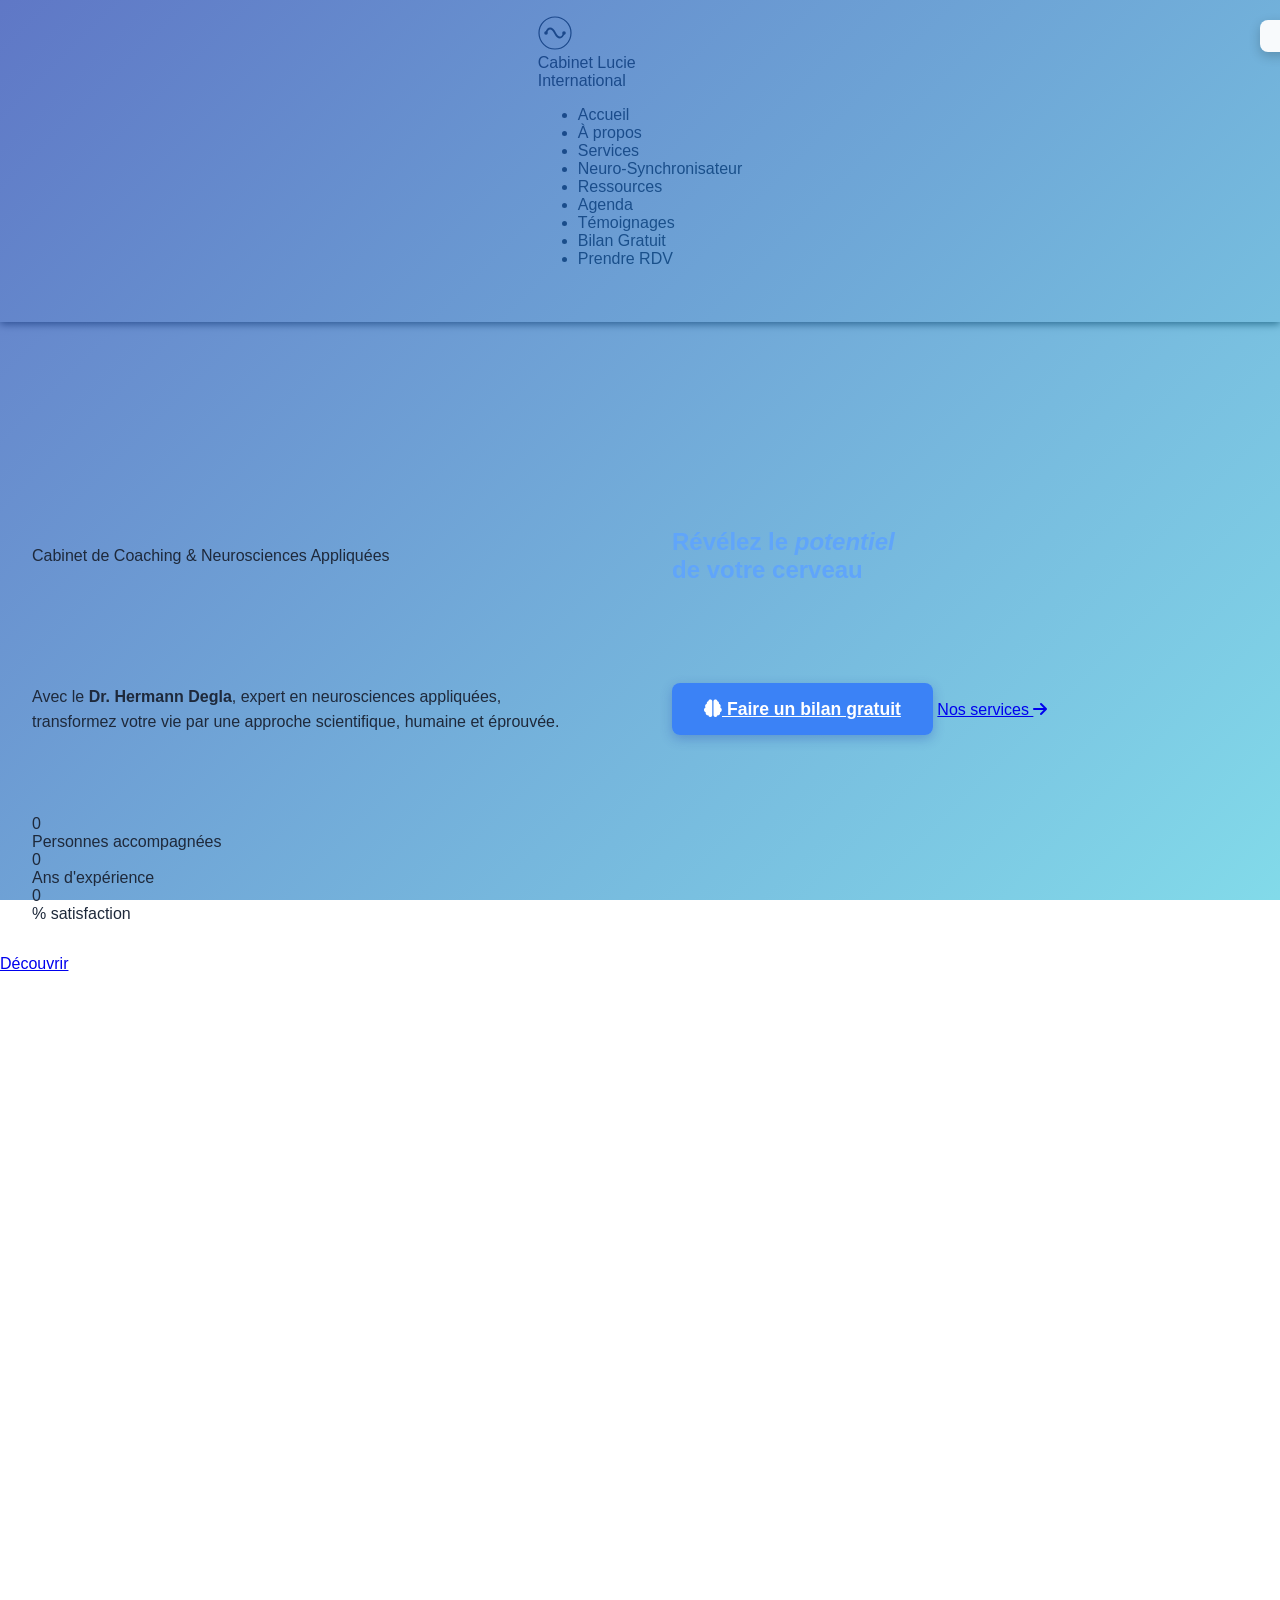
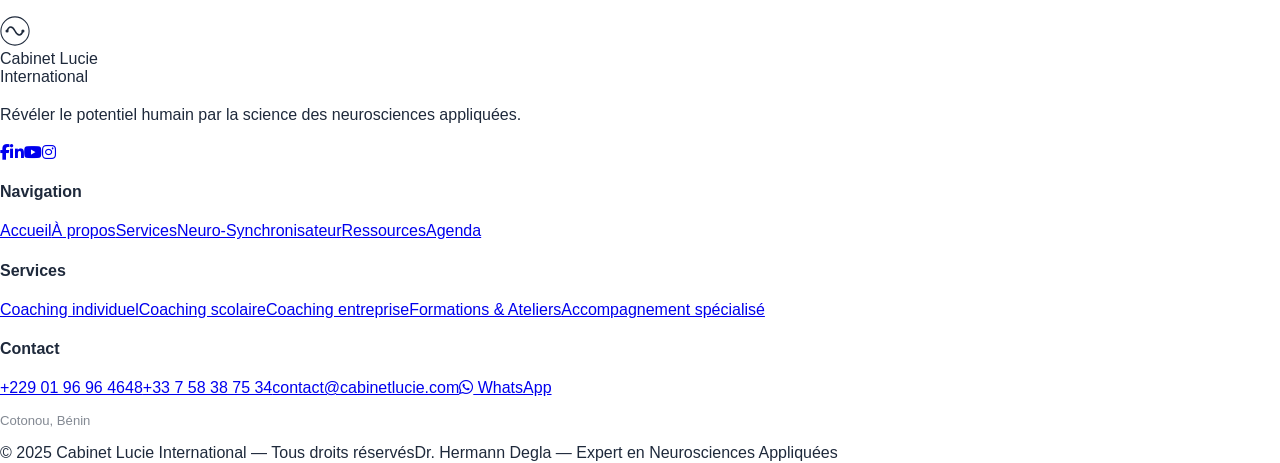
==== commit 83c67e60: "Update print statement from 'Hello' to 'Goodbye'" ====
--- a/index.html
+++ b/index.html
@@ -1,814 +1,364 @@
 <!DOCTYPE html>
 <html lang="fr">
 <head>
-  <meta charset="UTF-8" />
-  <meta name="viewport" content="width=device-width, initial-scale=1" />
-  <meta name="description" content="Cabinet Lucie International - Coaching & Neurosciences Appliquées avec Dr. Hermann Degla" />
-  <meta name="keywords" content="coaching, neurosciences, développement personnel, stress, mémoire, concentration, Dr Hermann Degla" />
-  <meta name="author" content="Cabinet Lucie International" />
-  <meta name="theme-color" content="#1e40af" />
-
-  <!-- Open Graph / Facebook -->
-  <meta property="og:type" content="website" />
-  <meta property="og:title" content="Cabinet Lucie International" />
-  <meta property="og:description" content="Coaching et neurosciences appliquées pour améliorer votre cerveau et transformer votre vie" />
-  <meta property="og:locale" content="fr_FR" />
-
-  <!-- Twitter -->
-  <meta property="twitter:card" content="summary_large_image" />
-  <meta property="twitter:title" content="Cabinet Lucie International" />
-  <meta property="twitter:description" content="Coaching et neurosciences appliquées pour améliorer votre cerveau et transformer votre vie" />
-
-  <!-- Font Awesome for icons -->
+  <meta charset="UTF-8">
+  <meta name="viewport" content="width=device-width, initial-scale=1.0">
+  <title>Cabinet Lucie International — Coaching & Neurosciences Appliquées</title>
+  <meta name="description" content="Dr. Hermann Degla — Expert en Neurosciences Appliquées. Coaching individuel, scolaire, entreprise. Neuro-Synchronisateur. Transformez votre vie.">
+  <meta name="keywords" content="coaching neurosciences, neurosciences appliquées, Dr Hermann Degla, Neuro-Synchronisateur, coaching stress, mémoire concentration, Cabinet Lucie International, Bénin">
+  <link rel="preconnect" href="https://fonts.googleapis.com">
+  <link href="https://fonts.googleapis.com/css2?family=Cormorant+Garamond:wght@400;500;600;700&family=DM+Sans:opsz,wght@9..40,300;9..40,400;9..40,500;9..40,600&display=swap" rel="stylesheet">
   <link rel="stylesheet" href="https://cdnjs.cloudflare.com/ajax/libs/font-awesome/6.4.0/css/all.min.css">
-
-  <title>Cabinet Lucie International</title>
   <link rel="stylesheet" href="style.css">
 </head>
 <body>
-  <!-- Skip link pour l'accessibilité -->
-  <a href="#main-content" class="skip-link">Aller au contenu principal</a>
-
-  <!-- Language switcher -->
-  <div class="language-switcher">
-    <button onclick="switchLanguage('fr')" class="lang-btn active" data-lang="fr">FR</button>
-    <button onclick="switchLanguage('en')" class="lang-btn" data-lang="en">EN</button>
-  </div>
-
-  <nav role="navigation" aria-label="Navigation principale">
-    <img src="images/logo.jpg" alt="Logo Cabinet Lucie International" class="logo">
-    <button id="nav-accueil" class="active" aria-label="Aller à la section Accueil" aria-current="page">Accueil</button>
-    <button id="nav-apropos" aria-label="Aller à la section À propos">À propos</button>
-    <button id="nav-services" aria-label="Aller à la section Services">Services</button>
-    <button id="nav-neuro-synchronisateur" aria-label="Aller à la section Neuro-Synchronisateur">Neuro-Synchronisateur</button>
-    <button id="nav-ressources" aria-label="Aller à la section Ressources">Ressources</button>
-    <button id="nav-actualites" aria-label="Aller à la section Actualités">Actualités</button>
-    <button id="nav-rendezvous" aria-label="Aller à la section Rendez-vous">Rendez-vous</button>
-    <button id="nav-contact" aria-label="Aller à la section Contact">Contact</button>
-    <button id="nav-espace-client" aria-label="Aller à la section Espace Client">Espace Client</button>
+
+  <nav class="navbar" id="navbar">
+    <div class="nav-inner">
+      <a href="#accueil" class="nav-logo">
+        <div class="logo-icon"><svg width="34" height="34" viewBox="0 0 34 34" fill="none"><circle cx="17" cy="17" r="16" stroke="currentColor" stroke-width="1.2"/><path d="M8 17 C10 11, 14 11, 17 17 C20 23, 24 23, 26 17" stroke="currentColor" stroke-width="1.8" fill="none" stroke-linecap="round"/><circle cx="8" cy="17" r="1.8" fill="currentColor"/><circle cx="26" cy="17" r="1.8" fill="currentColor"/></svg></div>
+        <div><div class="logo-name">Cabinet Lucie</div><div class="logo-sub">International</div></div>
+      </a>
+      <ul class="nav-menu" id="navMenu">
+        <li><a href="#accueil">Accueil</a></li>
+        <li><a href="#apropos">À propos</a></li>
+        <li><a href="#services">Services</a></li>
+        <li><a href="#neuro">Neuro-Synchronisateur</a></li>
+        <li><a href="#ressources">Ressources</a></li>
+        <li><a href="#evenements">Agenda</a></li>
+        <li><a href="#temoignages">Témoignages</a></li>
+        <li><a href="#bilan" class="nav-bilan">Bilan Gratuit</a></li>
+        <li><a href="#contact" class="nav-rdv">Prendre RDV</a></li>
+      </ul>
+      <button class="burger" id="burger"><span></span><span></span><span></span></button>
+    </div>
   </nav>
 
-  <main id="main-content" role="main">
-    <!-- Accueil -->
-    <section id="accueil-section" class="hero-section" role="region" aria-labelledby="accueil-heading">
-      <div class="hero-background">
-        <div class="hero-overlay"></div>
-        <div class="hero-content">
-          <div class="hero-text">
-            <h1 id="accueil-heading" class="hero-title">Cabinet Lucie International</h1>
-            <h2 class="hero-subtitle">Coaching & Neurosciences Appliquées</h2>
-            <p class="hero-description">Avec Dr. Hermann Degla, améliorez votre cerveau et transformez votre vie grâce aux dernières avancées en neurosciences.</p>
-            <div class="hero-features">
-              <div class="feature-item">
-                <i class="fas fa-brain"></i>
-                <span>Neurosciences Appliquées</span>
-              </div>
-              <div class="feature-item">
-                <i class="fas fa-leaf"></i>
-                <span>Solutions Naturelles</span>
-              </div>
-              <div class="feature-item">
-                <i class="fas fa-heart"></i>
-                <span>Accompagnement Personnalisé</span>
-              </div>
-            </div>
-            <div class="cta-buttons">
-              <button class="btn-cta primary" onclick="showSection(8)">Faire un bilan gratuit</button>
-              <button class="btn-cta secondary" onclick="showSection(2)">Découvrir nos services</button>
-            </div>
-          </div>
-          <div class="hero-visual">
-            <div class="hero-stats">
-              <div class="stat">
-                <div class="stat-number">5000+</div>
-                <div class="stat-label">Patients accompagnés</div>
-              </div>
-              <div class="stat">
-                <div class="stat-number">20+</div>
-                <div class="stat-label">Années d'expérience</div>
-              </div>
-              <div class="stat">
-                <div class="stat-number">98%</div>
-                <div class="stat-label">Satisfaction client</div>
-              </div>
-            </div>
-          </div>
-        </div>
-      </div>
-
-      <div class="about-preview">
-        <div class="container">
-          <div class="about-grid">
-            <div class="about-text">
-              <h3>Notre approche révolutionnaire</h3>
-              <p>Expert en neurosciences appliquées et en coaching cérébral, nous avons mis au point des méthodes naturelles parmi les plus efficaces du marché.</p>
-              <p>Notre travail est véritablement à la pointe des médecines naturelles et alternatives. Des milliers de personnes améliorent leur vie et leur santé jour après jour avec nos méthodes naturelles.</p>
-              <a href="#" onclick="showSection(7)" class="learn-more-link">En savoir plus sur notre approche <i class="fas fa-arrow-right"></i></a>
-            </div>
-            <div class="about-image">
-              <img src="https://images.unsplash.com/photo-1559757148-5c350d0d3c56?auto=format&fit=crop&w=400&q=80" alt="Neurosciences appliquées" />
-            </div>
-          </div>
-        </div>
-      </div>
-
-      <div class="services-preview">
-        <div class="container">
-          <h3>Nos domaines d'expertise</h3>
-          <p class="services-intro">Découvrez nos spécialités en neurosciences appliquées, conçues pour optimiser votre potentiel cérébral et améliorer votre qualité de vie.</p>
-          <div class="services-grid">
-            <div class="service-preview-card" data-service="coaching-individuel" style="background: linear-gradient(135deg, rgba(30, 64, 175, 0.9), rgba(6, 182, 212, 0.8)), url('https://images.unsplash.com/photo-1507003211169-0a1dd7228f2d?auto=format&fit=crop&w=400&q=80') center/cover;">
-              <div class="card-overlay"></div>
-              <div class="card-content">
-                <i class="fas fa-user"></i>
-                <h4>Coaching Individuel</h4>
-                <p>Développement personnel, gestion du stress, confiance en soi</p>
-                <div class="card-benefits">
-                  <span class="benefit">+95% satisfaction</span>
-                  <span class="benefit">Sessions personnalisées</span>
-                </div>
-                <button class="btn-learn-more" onclick="expandServiceCard('coaching-individuel')">En savoir plus</button>
-              </div>
-            </div>
-            <div class="service-preview-card" data-service="coaching-scolaire" style="background: linear-gradient(135deg, rgba(6, 182, 212, 0.9), rgba(30, 64, 175, 0.8)), url('https://images.unsplash.com/photo-1515378791036-0648a3ef77b2?auto=format&fit=crop&w=400&q=80') center/cover;">
-              <div class="card-overlay"></div>
-              <div class="card-content">
-                <i class="fas fa-graduation-cap"></i>
-                <h4>Coaching Scolaire et Universitaire</h4>
-                <p>Mémoire, concentration, préparation aux examens</p>
-                <div class="card-benefits">
-                  <span class="benefit">Méthodes éprouvées</span>
-                  <span class="benefit">Résultats garantis</span>
-                </div>
-                <button class="btn-learn-more" onclick="expandServiceCard('coaching-scolaire')">En savoir plus</button>
-              </div>
-            </div>
-            <div class="service-preview-card" data-service="coaching-entreprise" style="background: linear-gradient(135deg, rgba(30, 64, 175, 0.9), rgba(139, 92, 246, 0.8)), url('https://images.unsplash.com/photo-1465101046530-73398c7f28ca?auto=format&fit=crop&w=400&q=80') center/cover;">
-              <div class="card-overlay"></div>
-              <div class="card-content">
-                <i class="fas fa-building"></i>
-                <h4>Coaching Entreprise</h4>
-                <p>Leadership, performance, communication</p>
-                <div class="card-benefits">
-                  <span class="benefit">Formation d'équipe</span>
-                  <span class="benefit">ROI mesuré</span>
-                </div>
-                <button class="btn-learn-more" onclick="expandServiceCard('coaching-entreprise')">En savoir plus</button>
-              </div>
-            </div>
-            <div class="service-preview-card" data-service="formations-ateliers" style="background: linear-gradient(135deg, rgba(139, 92, 246, 0.9), rgba(6, 182, 212, 0.8)), url('https://images.unsplash.com/photo-1503676260728-1c00da094a0b?auto=format&fit=crop&w=400&q=80') center/cover;">
-              <div class="card-overlay"></div>
-              <div class="card-content">
-                <i class="fas fa-chalkboard-teacher"></i>
-                <h4>Formations et Ateliers</h4>
-                <p>Apprentissages pratiques en neurosciences appliquées.</p>
-                <div class="card-benefits">
-                  <span class="benefit">Expertise reconnue</span>
-                  <span class="benefit">Certifications</span>
-                </div>
-                <button class="btn-learn-more" onclick="window.location.href='service6.html'">En savoir plus</button>
-              </div>
-            </div>
-            <div class="service-preview-card" data-service="accompagnement-specialise" style="background: linear-gradient(135deg, rgba(6, 182, 212, 0.9), rgba(139, 92, 246, 0.8)), url('https://images.unsplash.com/photo-1556742049-0cfed4f6a45d?auto=format&fit=crop&w=400&q=80') center/cover;">
-              <div class="card-overlay"></div>
-              <div class="card-content">
-                <i class="fas fa-hand-holding-heart"></i>
-                <h4>Accompagnement Spécialisé</h4>
-                <p>Troubles spécifiques : dyslexie, bégaiement, difficultés de concentration.</p>
-                <div class="card-benefits">
-                  <span class="benefit">Expertise spécialisée</span>
-                  <span class="benefit">Approche individualisée</span>
-                </div>
-                <button class="btn-learn-more" onclick="window.location.href='service1.html'">En savoir plus</button>
-              </div>
-            </div>
-          </div>
-      </div>
-
-      <!-- Newsletter signup -->
-      <div class="newsletter-section">
-        <div class="container">
-          <h3>Restez informé</h3>
-          <p>Inscrivez-vous à notre newsletter pour recevoir les dernières actualités en neurosciences et coaching.</p>
-          <form class="newsletter-form">
-            <input type="email" placeholder="Votre email" required>
-            <button type="submit" class="btn-cta">S'inscrire</button>
+  <!-- HERO -->
+  <section id="accueil" class="hero">
+    <canvas id="heroCanvas"></canvas>
+    <div class="hero-overlay"></div>
+    <div class="hero-content">
+      <div class="hero-eyebrow"><span class="dot-pulse"></span> Cabinet de Coaching & Neurosciences Appliquées</div>
+      <h1>Révélez le <em>potentiel</em><br>de votre cerveau</h1>
+      <p class="hero-lead">Avec le <strong>Dr. Hermann Degla</strong>, expert en neurosciences appliquées,<br>transformez votre vie par une approche scientifique, humaine et éprouvée.</p>
+      <div class="hero-btns">
+        <a href="#bilan" class="btn-primary"><i class="fas fa-brain"></i> Faire un bilan gratuit</a>
+        <a href="#services" class="btn-ghost">Nos services <i class="fas fa-arrow-right"></i></a>
+      </div>
+      <div class="hero-stats">
+        <div class="hstat"><div class="hstat-num" data-to="5000">0</div><div class="hstat-lbl">Personnes accompagnées</div></div>
+        <div class="hstat-sep"></div>
+        <div class="hstat"><div class="hstat-num" data-to="20">0</div><div class="hstat-lbl">Ans d'expérience</div></div>
+        <div class="hstat-sep"></div>
+        <div class="hstat"><div class="hstat-num" data-to="98">0</div><div class="hstat-lbl">% satisfaction</div></div>
+      </div>
+    </div>
+    <a href="#apropos" class="scroll-cue"><span>Découvrir</span><div class="scroll-arrow"></div></a>
+  </section>
+
+  <!-- À PROPOS -->
+  <section id="apropos" class="section apropos">
+    <div class="container">
+      <div class="apropos-grid">
+        <div class="apropos-left reveal">
+          <div class="dr-card">
+            <div class="dr-photo">
+              <img src="https://nikk-create.github.io/Lucie-International-Neurologie/images/dr%20degla.jpg" alt="Dr. Hermann Degla" onerror="this.style.display='none';this.nextElementSibling.style.display='flex'">
+              <div class="dr-fallback" style="display:none"><i class="fas fa-user-tie"></i></div>
+              <div class="dr-badge"><i class="fas fa-brain"></i> Neurosciences</div>
+            </div>
+            <div class="dr-creds">
+              <div class="cred"><i class="fas fa-graduation-cap"></i> MD en Neurologie — Université de Paris</div>
+              <div class="cred"><i class="fas fa-certificate"></i> Coach certifié international</div>
+              <div class="cred"><i class="fas fa-globe-africa"></i> Expert reconnu en Afrique & Europe</div>
+              <div class="cred"><i class="fas fa-calendar-alt"></i> Cabinet fondé en 2004</div>
+            </div>
+          </div>
+        </div>
+        <div class="apropos-right reveal">
+          <div class="section-label">À propos du cabinet</div>
+          <h2 class="section-title">Dr. Hermann <span class="accent">Degla</span></h2>
+          <div class="title-rule"></div>
+          <p class="apropos-lead">Neurologue, neurocoach certifié et fondateur du Cabinet Lucie International, le Dr. Degla consacre sa carrière à révéler le potentiel humain par les neurosciences.</p>
+          <p>Fort de plus de 20 ans d'expérience et de plus de 5 000 personnes accompagnées, il a développé des méthodologies innovantes alliant les dernières avancées scientifiques à une approche profondément humaine.</p>
+          <p>Son cabinet, implanté au Bénin avec un rayonnement international, accueille étudiants, professionnels, parents et entreprises désireux de transformer durablement leur vie.</p>
+          <div class="values-grid">
+            <div class="val"><div class="val-icon"><i class="fas fa-atom"></i></div><div><b>Science</b><p>Méthodes fondées sur les neurosciences</p></div></div>
+            <div class="val"><div class="val-icon"><i class="fas fa-heart"></i></div><div><b>Humanisme</b><p>Chaque individu est unique</p></div></div>
+            <div class="val"><div class="val-icon"><i class="fas fa-chart-line"></i></div><div><b>Excellence</b><p>Résultats mesurables, durables</p></div></div>
+            <div class="val"><div class="val-icon"><i class="fas fa-globe"></i></div><div><b>International</b><p>Vision mondiale, impact local</p></div></div>
+          </div>
+        </div>
+      </div>
+    </div>
+  </section>
+
+  <!-- SERVICES -->
+  <section id="services" class="section services">
+    <div class="container">
+      <div class="section-header reveal">
+        <div class="section-label">Nos services</div>
+        <h2 class="section-title">Un accompagnement <span class="accent">sur mesure</span></h2>
+        <p class="section-desc">Des solutions scientifiquement fondées, adaptées à chaque étape de votre développement</p>
+      </div>
+      <div class="services-grid">
+        <div class="scard reveal" style="--c:#1a6cf0"><div class="scard-icon"><i class="fas fa-user-circle"></i></div><h3>Coaching Individuel</h3><p>Développement personnel, gestion du stress, confiance en soi. Un parcours unique centré sur vos objectifs.</p><ul><li>Gestion des émotions & du stress</li><li>Confiance et estime de soi</li><li>Clarté de vision et d'objectifs</li></ul><a href="#contact" class="scard-link">Prendre rendez-vous <i class="fas fa-arrow-right"></i></a></div>
+        <div class="scard scard-featured reveal" style="--c:#0db8a0"><div class="scard-badge">⭐ Le plus demandé</div><div class="scard-icon"><i class="fas fa-graduation-cap"></i></div><h3>Coaching Scolaire & Universitaire</h3><p>Méthodes neuroscientifiques pour booster la mémoire, la concentration et réussir sereinement.</p><ul><li>Techniques de mémorisation avancées</li><li>Gestion du trac aux examens</li><li>Organisation et planification efficace</li></ul><a href="#contact" class="scard-link">Prendre rendez-vous <i class="fas fa-arrow-right"></i></a></div>
+        <div class="scard reveal" style="--c:#7c3af5"><div class="scard-icon"><i class="fas fa-briefcase"></i></div><h3>Coaching en Entreprise</h3><p>Leadership, performance collective et communication : transformez vos équipes par les neurosciences.</p><ul><li>Leadership & prise de décision</li><li>Cohésion et performance d'équipe</li><li>Communication neuroscientifique</li></ul><a href="#contact" class="scard-link">Prendre rendez-vous <i class="fas fa-arrow-right"></i></a></div>
+        <div class="scard reveal" style="--c:#e85d26"><div class="scard-icon"><i class="fas fa-chalkboard-teacher"></i></div><h3>Formations & Ateliers</h3><p>Apprentissages pratiques en neurosciences appliquées, en présentiel ou en ligne, certifiants.</p><ul><li>Ateliers de groupe interactifs</li><li>Formations certifiantes</li><li>Séminaires et conférences</li></ul><a href="#contact" class="scard-link">S'inscrire <i class="fas fa-arrow-right"></i></a></div>
+        <div class="scard reveal" style="--c:#c0392b"><div class="scard-icon"><i class="fas fa-hand-holding-heart"></i></div><h3>Accompagnement Spécialisé</h3><p>Prise en charge des troubles spécifiques : dyslexie, bégaiement, TDAH, difficultés de concentration.</p><ul><li>Dyslexie & troubles dys</li><li>Bégaiement & communication</li><li>TDAH & gestion de l'attention</li></ul><a href="#contact" class="scard-link">Prendre rendez-vous <i class="fas fa-arrow-right"></i></a></div>
+        <div class="scard reveal" style="--c:#f39c12"><div class="scard-icon"><i class="fas fa-users"></i></div><h3>Parents & Éducateurs</h3><p>Outils concrets pour accompagner les enfants dans leur développement cognitif et émotionnel.</p><ul><li>Comprendre le cerveau de l'enfant</li><li>Soutien à la parentalité</li><li>Pédagogie par les neurosciences</li></ul><a href="#contact" class="scard-link">Prendre rendez-vous <i class="fas fa-arrow-right"></i></a></div>
+      </div>
+    </div>
+  </section>
+
+  <!-- NEURO-SYNCHRONISATEUR -->
+  <section id="neuro" class="section neuro-section">
+    <div class="container">
+      <div class="neuro-grid">
+        <div class="neuro-visual reveal">
+          <div class="brain-wrap">
+            <div class="brain-ring r1"></div><div class="brain-ring r2"></div><div class="brain-ring r3"></div>
+            <div class="brain-core"><i class="fas fa-brain"></i></div>
+          </div>
+          <div class="float-card fc-left"><div class="wave-mini"><svg viewBox="0 0 120 36" preserveAspectRatio="none"><path d="M0,18 Q15,4 30,18 Q45,32 60,18 Q75,4 90,18 Q105,32 120,18" fill="none" stroke="#0db8a0" stroke-width="2.2" stroke-linecap="round"/></svg></div><span>Synchronisation hémisphérique</span></div>
+          <div class="float-card fc-right"><i class="fas fa-bolt" style="color:#f39c12;font-size:1.2rem"></i><span>+40% de performance<br>cognitive</span></div>
+        </div>
+        <div class="neuro-content reveal">
+          <div class="section-label">Innovation exclusive</div>
+          <h2 class="section-title">Le <span class="accent">Neuro-Synchronisateur</span></h2>
+          <div class="title-rule"></div>
+          <p class="neuro-lead">Une technologie révolutionnaire fondée sur le principe de <strong>l'audition alternative</strong> — synchroniser les deux hémisphères cérébraux pour optimiser vos performances cognitives.</p>
+          <div class="tabs">
+            <button class="tab active" data-tab="principe">Principe</button>
+            <button class="tab" data-tab="applications">Applications</button>
+            <button class="tab" data-tab="benefices">Bénéfices</button>
+          </div>
+          <div class="tab-pane active" id="tab-principe"><p>Le Neuro-Synchronisateur utilise des sons binauraux calibrés pour induire des états cérébraux spécifiques. En diffusant des fréquences légèrement différentes dans chaque oreille, il provoque une synchronisation hémisphérique naturelle favorisant l'apprentissage, la créativité et la récupération.</p></div>
+          <div class="tab-pane" id="tab-applications"><ul class="check-list"><li><i class="fas fa-check-circle"></i> Préparation aux examens et mémorisation</li><li><i class="fas fa-check-circle"></i> Gestion du stress et de l'anxiété</li><li><i class="fas fa-check-circle"></i> Amélioration des performances sportives</li><li><i class="fas fa-check-circle"></i> Accompagnement TDAH, bégaiement</li><li><i class="fas fa-check-circle"></i> Méditation et pleine conscience</li></ul></div>
+          <div class="tab-pane" id="tab-benefices"><div class="benefices"><div class="bene"><i class="fas fa-brain"></i><span>Concentration</span></div><div class="bene"><i class="fas fa-lightbulb"></i><span>Créativité</span></div><div class="bene"><i class="fas fa-moon"></i><span>Sommeil</span></div><div class="bene"><i class="fas fa-shield-alt"></i><span>Anti-stress</span></div><div class="bene"><i class="fas fa-book-open"></i><span>Mémoire</span></div><div class="bene"><i class="fas fa-smile"></i><span>Bien-être</span></div></div></div>
+          <div class="neuro-btns">
+            <a href="#contact" class="btn-primary"><i class="fas fa-headphones"></i> Demander une démo</a>
+            <a href="#" class="btn-outline" onclick="event.preventDefault();showToast('Documentation envoyée à votre email !')"><i class="fas fa-file-pdf"></i> Documentation PDF</a>
+          </div>
+        </div>
+      </div>
+    </div>
+  </section>
+
+  <!-- RESSOURCES -->
+  <section id="ressources" class="section ressources">
+    <div class="container">
+      <div class="section-header reveal">
+        <div class="section-label">Ressources</div>
+        <h2 class="section-title">Approfondissez vos <span class="accent">connaissances</span></h2>
+        <p class="section-desc">Articles, vidéos et outils pratiques pour explorer les neurosciences</p>
+      </div>
+      <div class="articles-grid">
+        <article class="art-card reveal" style="--g:linear-gradient(135deg,#1a6cf0,#0db8a0)"><div class="art-thumb"><i class="fas fa-brain"></i></div><div class="art-body"><span class="art-tag">Neurosciences</span><h3>Comment le cerveau mémorise-t-il ?</h3><p>Comprendre les mécanismes de la mémoire à long terme pour mieux apprendre et retenir l'essentiel.</p><a href="#" class="art-link">Lire l'article <i class="fas fa-arrow-right"></i></a></div></article>
+        <article class="art-card reveal" style="--g:linear-gradient(135deg,#7c3af5,#e85d26)"><div class="art-thumb"><i class="fas fa-heartbeat"></i></div><div class="art-body"><span class="art-tag">Bien-être</span><h3>Stress et cortisol : reprendre le contrôle</h3><p>Les techniques neuroscientifiques pour réguler votre réponse au stress et retrouver l'équilibre.</p><a href="#" class="art-link">Lire l'article <i class="fas fa-arrow-right"></i></a></div></article>
+        <article class="art-card reveal" style="--g:linear-gradient(135deg,#f39c12,#e85d26)"><div class="art-thumb"><i class="fas fa-child"></i></div><div class="art-body"><span class="art-tag">Éducation</span><h3>Aider son enfant à mieux se concentrer</h3><p>Stratégies pratiques basées sur les neurosciences pour soutenir votre enfant à l'école.</p><a href="#" class="art-link">Lire l'article <i class="fas fa-arrow-right"></i></a></div></article>
+      </div>
+      <div class="newsletter-box reveal">
+        <div class="nl-text"><h3><i class="fas fa-envelope-open-text"></i> Restez informé</h3><p>Recevez nos conseils neuroscientifiques et actualités en exclusivité</p></div>
+        <form class="nl-form" id="nlForm"><input type="email" placeholder="Votre adresse email" required><button type="submit" class="btn-primary">S'abonner</button></form>
+      </div>
+    </div>
+  </section>
+
+  <!-- ÉVÉNEMENTS -->
+  <section id="evenements" class="section events">
+    <div class="container">
+      <div class="section-header reveal">
+        <div class="section-label">Agenda</div>
+        <h2 class="section-title">Prochains <span class="accent">événements</span></h2>
+      </div>
+      <div class="events-list">
+        <div class="event reveal"><div class="ev-date"><span class="ev-day">15</span><span class="ev-mo">Juil</span></div><div class="ev-info"><span class="ev-type">Séminaire</span><h4>Neurosciences & Performance au Travail</h4><p><i class="fas fa-map-marker-alt"></i> Cotonou, Bénin &nbsp;·&nbsp; <i class="fas fa-clock"></i> 9h00 – 17h00</p></div><a href="#contact" class="btn-outline-sm">S'inscrire</a></div>
+        <div class="event reveal"><div class="ev-date"><span class="ev-day">28</span><span class="ev-mo">Juil</span></div><div class="ev-info"><span class="ev-type ev-online">En ligne</span><h4>Webinaire — Mémoire & Concentration pour Étudiants</h4><p><i class="fas fa-video"></i> Zoom &nbsp;·&nbsp; <i class="fas fa-clock"></i> 18h00 – 20h00</p></div><a href="#contact" class="btn-outline-sm">S'inscrire</a></div>
+        <div class="event reveal"><div class="ev-date"><span class="ev-day">10</span><span class="ev-mo">Août</span></div><div class="ev-info"><span class="ev-type">Atelier pratique</span><h4>Atelier — Neuro-Synchronisateur & Bien-être</h4><p><i class="fas fa-map-marker-alt"></i> Cabinet Lucie International &nbsp;·&nbsp; <i class="fas fa-clock"></i> 10h00 – 13h00</p></div><a href="#contact" class="btn-outline-sm">S'inscrire</a></div>
+      </div>
+    </div>
+  </section>
+
+  <!-- TÉMOIGNAGES -->
+  <section id="temoignages" class="section temoignages">
+    <div class="container">
+      <div class="section-header reveal">
+        <div class="section-label">Témoignages</div>
+        <h2 class="section-title">Ils ont <span class="accent">transformé</span> leur vie</h2>
+      </div>
+      <div class="temo-slider reveal">
+        <div class="temo-track" id="temoTrack">
+          <div class="temo"><div class="temo-stars">★★★★★</div><p>« Grâce au Dr. Degla, j'ai appris à gérer mon stress avant les examens. Ma moyenne a augmenté de 4 points en un semestre. Le Neuro-Synchronisateur est incroyable. »</p><div class="temo-author"><div class="temo-av" style="--c:#1a6cf0">A</div><div><b>Adjoua K.</b><span>Étudiante en médecine</span></div></div></div>
+          <div class="temo"><div class="temo-stars">★★★★★</div><p>« Le coaching en entreprise du Cabinet Lucie a transformé notre équipe. Moins de conflits, plus d'efficacité. Nos résultats trimestriels parlent d'eux-mêmes. »</p><div class="temo-author"><div class="temo-av" style="--c:#0db8a0">M</div><div><b>Marc O.</b><span>Directeur commercial</span></div></div></div>
+          <div class="temo"><div class="temo-stars">★★★★★</div><p>« Mon fils avait des difficultés de concentration. Après 3 mois d'accompagnement spécialisé, ses progrès sont spectaculaires. Merci Dr. Degla ! »</p><div class="temo-author"><div class="temo-av" style="--c:#7c3af5">F</div><div><b>Fatou D.</b><span>Parent d'élève</span></div></div></div>
+          <div class="temo"><div class="temo-stars">★★★★★</div><p>« La formation en neurosciences m'a donné des outils concrets que j'utilise quotidiennement avec mes élèves. Une véritable révolution pédagogique. »</p><div class="temo-author"><div class="temo-av" style="--c:#e85d26">P</div><div><b>Prof. Pascal A.</b><span>Enseignant, lycée</span></div></div></div>
+          <div class="temo"><div class="temo-stars">★★★★★</div><p>« Je souffrais de bégaiement depuis l'enfance. L'accompagnement du Dr. Degla a changé ma vie professionnelle et personnelle. Je n'aurais jamais cru que c'était possible. »</p><div class="temo-author"><div class="temo-av" style="--c:#f39c12">S</div><div><b>Serge N.</b><span>Ingénieur</span></div></div></div>
+        </div>
+        <div class="temo-nav">
+          <button class="temo-btn" id="temoPrev"><i class="fas fa-chevron-left"></i></button>
+          <div class="temo-dots" id="temoDots"></div>
+          <button class="temo-btn" id="temoNext"><i class="fas fa-chevron-right"></i></button>
+        </div>
+      </div>
+    </div>
+  </section>
+
+  <!-- BILAN COGNITIF -->
+  <section id="bilan" class="section bilan-section">
+    <div class="container">
+      <div class="section-header reveal">
+        <div class="section-label">Évaluation gratuite</div>
+        <h2 class="section-title">Bilan <span class="accent">Cognitif</span></h2>
+        <p class="section-desc">Évaluez votre état cognitif actuel et recevez des recommandations personnalisées</p>
+      </div>
+      <div class="bilan-wrap reveal">
+        <div class="bilan-progress">
+          <div class="bstep-ind active" data-step="1"><span>1</span><small>Informations</small></div>
+          <div class="bstep-ind" data-step="2"><span>2</span><small>Mémoire</small></div>
+          <div class="bstep-ind" data-step="3"><span>3</span><small>Physique</small></div>
+          <div class="bstep-ind" data-step="4"><span>4</span><small>Personnalité</small></div>
+          <div class="bstep-ind" data-step="5"><span>5</span><small>Résultats</small></div>
+        </div>
+        <form class="bilan-form" id="bilanForm">
+          <!-- Step 1 -->
+          <div class="bstep-content active" id="bstep1">
+            <h3><i class="fas fa-user"></i> Informations personnelles</h3>
+            <div class="form-row"><div class="form-group"><label>Nom *</label><input type="text" name="nom" required></div><div class="form-group"><label>Prénom *</label><input type="text" name="prenom" required></div></div>
+            <div class="form-row"><div class="form-group"><label>Âge *</label><input type="number" name="age" min="10" max="99" required></div><div class="form-group"><label>Email *</label><input type="email" name="email" required></div></div>
+            <div class="form-row">
+              <div class="form-group"><label>Sexe</label><select name="sexe"><option value="">—</option><option>Homme</option><option>Femme</option><option>Autre</option></select></div>
+              <div class="form-group"><label>Sous prise en charge médicale ?</label><select name="medical"><option value="">—</option><option>Oui</option><option>Non</option></select></div>
+            </div>
+            <div class="form-group"><label>Difficultés ou objectifs actuels</label><textarea name="difficultes" rows="3" placeholder="Décrivez brièvement..."></textarea></div>
+          </div>
+          <!-- Step 2 -->
+          <div class="bstep-content" id="bstep2">
+            <h3><i class="fas fa-memory"></i> Mémoire & Concentration</h3>
+            <p class="bilan-instr">Répondez selon votre état <strong>habituel</strong>, pas uniquement aujourd'hui</p>
+            <div class="bilan-table">
+              <div class="bt-row bt-header"><div>Affirmation</div><div>Oui</div><div>Non</div></div>
+              <div class="bt-row"><div>En général, j'ai les idées claires</div><div><input type="radio" name="m1" value="1" required></div><div><input type="radio" name="m1" value="0"></div></div>
+              <div class="bt-row"><div>Je me concentre facilement</div><div><input type="radio" name="m2" value="1" required></div><div><input type="radio" name="m2" value="0"></div></div>
+              <div class="bt-row"><div>J'ai l'esprit rapide</div><div><input type="radio" name="m3" value="1" required></div><div><input type="radio" name="m3" value="0"></div></div>
+              <div class="bt-row"><div>Je me disperse souvent</div><div><input type="radio" name="m4" value="0" required></div><div><input type="radio" name="m4" value="1"></div></div>
+              <div class="bt-row"><div>J'ai beaucoup d'imagination</div><div><input type="radio" name="m5" value="1" required></div><div><input type="radio" name="m5" value="0"></div></div>
+              <div class="bt-row"><div>Je suis facilement critique envers moi-même</div><div><input type="radio" name="m6" value="0" required></div><div><input type="radio" name="m6" value="1"></div></div>
+              <div class="bt-row"><div>J'apprécie les débats et échanges intellectuels</div><div><input type="radio" name="m7" value="1" required></div><div><input type="radio" name="m7" value="0"></div></div>
+              <div class="bt-row"><div>Je réfléchis avant d'agir</div><div><input type="radio" name="m8" value="1" required></div><div><input type="radio" name="m8" value="0"></div></div>
+            </div>
+          </div>
+          <!-- Step 3 -->
+          <div class="bstep-content" id="bstep3">
+            <h3><i class="fas fa-heartbeat"></i> Condition Physique & Énergie</h3>
+            <p class="bilan-instr">Répondez selon votre état <strong>habituel</strong></p>
+            <div class="bilan-table">
+              <div class="bt-row bt-header"><div>Affirmation</div><div>Oui</div><div>Non</div></div>
+              <div class="bt-row"><div>La plupart du temps, j'ai beaucoup d'énergie</div><div><input type="radio" name="p1" value="1" required></div><div><input type="radio" name="p1" value="0"></div></div>
+              <div class="bt-row"><div>J'ai souvent une tension artérielle élevée</div><div><input type="radio" name="p2" value="0" required></div><div><input type="radio" name="p2" value="1"></div></div>
+              <div class="bt-row"><div>Je souffre d'insomnie</div><div><input type="radio" name="p3" value="0" required></div><div><input type="radio" name="p3" value="1"></div></div>
+              <div class="bt-row"><div>Bouger me revigore</div><div><input type="radio" name="p4" value="1" required></div><div><input type="radio" name="p4" value="0"></div></div>
+              <div class="bt-row"><div>Je n'ai pas besoin de café pour démarrer</div><div><input type="radio" name="p5" value="1" required></div><div><input type="radio" name="p5" value="0"></div></div>
+              <div class="bt-row"><div>Je me sens en forme après l'exercice</div><div><input type="radio" name="p6" value="1" required></div><div><input type="radio" name="p6" value="0"></div></div>
+              <div class="bt-row"><div>Je suis soupe au lait</div><div><input type="radio" name="p7" value="0" required></div><div><input type="radio" name="p7" value="1"></div></div>
+              <div class="bt-row"><div>J'ai des périodes de grande énergie</div><div><input type="radio" name="p8" value="1" required></div><div><input type="radio" name="p8" value="0"></div></div>
+            </div>
+          </div>
+          <!-- Step 4 -->
+          <div class="bstep-content" id="bstep4">
+            <h3><i class="fas fa-brain"></i> Personnalité & Caractère</h3>
+            <p class="bilan-instr">Répondez honnêtement selon votre comportement <strong>habituel</strong></p>
+            <div class="bilan-table">
+              <div class="bt-row bt-header"><div>Affirmation</div><div>Oui</div><div>Non</div></div>
+              <div class="bt-row"><div>Je suis dominateur(trice) dans mes relations</div><div><input type="radio" name="c1" value="0" required></div><div><input type="radio" name="c1" value="1"></div></div>
+              <div class="bt-row"><div>Je regarde plutôt vers l'avenir</div><div><input type="radio" name="c2" value="1" required></div><div><input type="radio" name="c2" value="0"></div></div>
+              <div class="bt-row"><div>Les autres me voient comme un cérébral</div><div><input type="radio" name="c3" value="1" required></div><div><input type="radio" name="c3" value="0"></div></div>
+              <div class="bt-row"><div>J'ai du mal à anticiper les conflits</div><div><input type="radio" name="c4" value="0" required></div><div><input type="radio" name="c4" value="1"></div></div>
+              <div class="bt-row"><div>Les autres me voient comme un esprit novateur</div><div><input type="radio" name="c5" value="1" required></div><div><input type="radio" name="c5" value="0"></div></div>
+              <div class="bt-row"><div>Je suis souvent agité(e) ou irrité(e)</div><div><input type="radio" name="c6" value="0" required></div><div><input type="radio" name="c6" value="1"></div></div>
+              <div class="bt-row"><div>Je suis exigeant(e) envers moi-même</div><div><input type="radio" name="c7" value="1" required></div><div><input type="radio" name="c7" value="0"></div></div>
+              <div class="bt-row"><div>Je réagis agressivement à la critique</div><div><input type="radio" name="c8" value="0" required></div><div><input type="radio" name="c8" value="1"></div></div>
+            </div>
+          </div>
+          <!-- Step 5 : Résultats -->
+          <div class="bstep-content" id="bstep5">
+            <div id="bilanResults"></div>
+          </div>
+          <div class="bilan-nav">
+            <button type="button" class="btn-outline" id="bilanPrev" style="display:none"><i class="fas fa-arrow-left"></i> Précédent</button>
+            <button type="button" class="btn-primary" id="bilanNext">Suivant <i class="fas fa-arrow-right"></i></button>
+            <button type="submit" class="btn-primary" id="bilanSubmit" style="display:none"><i class="fas fa-chart-bar"></i> Voir mes résultats</button>
+          </div>
+        </form>
+      </div>
+    </div>
+  </section>
+
+  <!-- CONTACT -->
+  <section id="contact" class="section contact">
+    <div class="container">
+      <div class="section-header reveal">
+        <div class="section-label">Contact & Rendez-vous</div>
+        <h2 class="section-title">Commençons votre <span class="accent">transformation</span></h2>
+        <p class="section-desc">Chaque grand changement commence par une première conversation</p>
+      </div>
+      <div class="contact-grid">
+        <div class="contact-info reveal">
+          <div class="cinfo-card">
+            <h3>Parlons de vos objectifs</h3>
+            <p>Que vous soyez étudiant, professionnel ou parent, contactez-nous pour un premier échange sans engagement.</p>
+            <div class="cdetails">
+              <div class="cd"><div class="cd-icon"><i class="fas fa-phone"></i></div><div><b>Téléphone</b><a href="tel:+2290196964648">+229 01 96 96 4648</a><a href="tel:+2290163906162">+229 01 63 90 6162</a><a href="tel:+33758387534">+33 7 58 38 75 34</a></div></div>
+              <div class="cd"><div class="cd-icon"><i class="fas fa-envelope"></i></div><div><b>Email</b><a href="mailto:contact@cabinetlucie.com">contact@cabinetlucie.com</a></div></div>
+              <div class="cd"><div class="cd-icon"><i class="fas fa-map-marker-alt"></i></div><div><b>Adresse</b><span>Cotonou, Bénin</span></div></div>
+              <div class="cd"><div class="cd-icon whatsapp-icon"><i class="fab fa-whatsapp"></i></div><div><b>WhatsApp</b><a href="https://wa.me/2290196964648" target="_blank">Envoyer un message</a></div></div>
+            </div>
+            <div class="hours"><i class="fas fa-clock"></i><div><b>Horaires</b><span>Lun – Ven : 9h00 – 18h00 &nbsp;|&nbsp; Samedi : 9h00 – 12h00</span></div></div>
+            <div class="social-bar">
+              <a href="#" aria-label="Facebook"><i class="fab fa-facebook-f"></i></a>
+              <a href="#" aria-label="LinkedIn"><i class="fab fa-linkedin-in"></i></a>
+              <a href="#" aria-label="YouTube"><i class="fab fa-youtube"></i></a>
+              <a href="#" aria-label="Instagram"><i class="fab fa-instagram"></i></a>
+            </div>
+          </div>
+        </div>
+        <div class="contact-form-wrap reveal">
+          <form id="contactForm" class="cform">
+            <div class="form-row"><div class="form-group"><label>Prénom *</label><input type="text" name="prenom" placeholder="Votre prénom" required></div><div class="form-group"><label>Nom *</label><input type="text" name="nom" placeholder="Votre nom" required></div></div>
+            <div class="form-group"><label>Email *</label><input type="email" name="email" placeholder="votre@email.com" required></div>
+            <div class="form-group"><label>Téléphone</label><input type="tel" name="tel" placeholder="+229 ..."></div>
+            <div class="form-row">
+              <div class="form-group"><label>Service souhaité</label><select name="service"><option value="">Choisir...</option><option>Coaching individuel</option><option>Coaching scolaire / universitaire</option><option>Coaching en entreprise</option><option>Formations & Ateliers</option><option>Accompagnement spécialisé</option><option>Neuro-Synchronisateur</option><option>Autre</option></select></div>
+              <div class="form-group"><label>Date souhaitée</label><input type="date" name="date"></div>
+            </div>
+            <div class="form-group"><label>Message *</label><textarea name="message" rows="4" placeholder="Décrivez votre situation ou vos objectifs..." required></textarea></div>
+            <button type="submit" class="btn-primary btn-full"><i class="fas fa-paper-plane"></i> Envoyer ma demande</button>
           </form>
         </div>
       </div>
-    </section>
-
-    <!-- À propos -->
-    <section id="apropos-section" class="hidden" role="region" aria-labelledby="apropos-heading">
-      <h2 id="apropos-heading">À propos</h2>
-
-      <!-- Logos du cabinet -->
-      <div class="cabinet-logos">
-        <h3>Nos Affiliations</h3>
-        <div class="logos-grid">
-          <img src="https://images.unsplash.com/photo-1559757148-5c350d0d3c56?auto=format&fit=crop&w=200&q=80" alt="Association Médicale Française" />
-          <img src="https://images.unsplash.com/photo-1559757148-5c350d0d3c56?auto=format&fit=crop&w=200&q=80" alt="Société Française de Neurologie" />
-          <img src="https://images.unsplash.com/photo-1559757148-5c350d0d3c56?auto=format&fit=crop&w=200&q=80" alt="Ordre des Médecins" />
-          <img src="https://images.unsplash.com/photo-1559757148-5c350d0d3c56?auto=format&fit=crop&w=200&q=80" alt="Certification Qualité" />
-        </div>
-      </div>
-
-      <!-- Médecin en chef -->
-      <div class="chief-doctor">
-        <h3>Médecin en Chef</h3>
-        <div class="doctor-card">
-          <img src="images/dr degla.jpg" alt="Dr. Hermann Degla" />
-          <div class="doctor-details">
-            <h4>Dr. Hermann Degla</h4>
-            <p><strong>Poste :</strong> Neurologue et Neurocoach certifié</p>
-            <p><strong>Études :</strong> MD en Neurologie, Université de Paris. Spécialisation en Neurosciences Appliquées.</p>
-            <p>Le Dr. Hermann Degla vous accompagne dans l'évaluation et l'amélioration de vos capacités cognitives. Avec plus de 20 ans d'expérience, il a traité plus de 5000 patients et fondé son cabinet en 2004.</p>
-            <div class="stats">
-              <div class="stat-item">
-                <h3>5000+</h3>
-                <p>Patients traités</p>
-              </div>
-              <div class="stat-item">
-                <h3>20</h3>
-                <p>Années d'expérience</p>
-              </div>
-              <div class="stat-item">
-                <h3>2004</h3>
-                <p>Année de fondation</p>
-              </div>
-            </div>
-          </div>
-        </div>
-      </div>
-
-      <!-- Équipe -->
-      <div class="team-section">
-        <h3>Notre Équipe</h3>
-        <div class="team-grid">
-          <div class="team-member">
-            <img src="https://images.unsplash.com/photo-1559839734-2b71ea197ec2?auto=format&fit=crop&w=300&q=80" alt="Dr. Marie Dubois" />
-            <h4>Dr. Marie Dubois</h4>
-            <p><strong>Poste :</strong> Neurologue</p>
-            <p><strong>Études :</strong> MD en Neurologie, Université de Paris. Formation en Imagerie Cérébrale.</p>
-          </div>
-          <div class="team-member">
-            <img src="https://images.unsplash.com/photo-1582750433449-648ed127bb54?auto=format&fit=crop&w=300&q=80" alt="Sophie Martin" />
-            <h4>Sophie Martin</h4>
-            <p><strong>Poste :</strong> Infirmière spécialisée</p>
-            <p><strong>Études :</strong> Diplôme d'État d'Infirmière, Formation complémentaire en Neurologie.</p>
-          </div>
-          <div class="team-member">
-            <img src="https://images.unsplash.com/photo-1507003211169-0a1dd7228f2d?auto=format&fit=crop&w=300&q=80" alt="Dr. Pierre Leroy" />
-            <h4>Dr. Pierre Leroy</h4>
-            <p><strong>Poste :</strong> Psychologue</p>
-            <p><strong>Études :</strong> Doctorat en Psychologie Clinique, Spécialisation en Santé Mentale.</p>
-          </div>
-          <div class="team-member">
-            <img src="https://images.unsplash.com/photo-1573496359142-b8d87734a5a2?auto=format&fit=crop&w=300&q=80" alt="Alice Bernard" />
-            <h4>Alice Bernard</h4>
-            <p><strong>Poste :</strong> Assistante médicale</p>
-            <p><strong>Études :</strong> BTS Métiers de la Santé, Formation en Administration Médicale.</p>
-          </div>
-        </div>
-      </div>
-    </section>
-
-    <!-- Services -->
-    <section id="services-section" class="hidden" role="region" aria-labelledby="services-heading">
-      <h2 id="services-heading">Nos Services</h2>
-      <div id="services-list" class="grid"></div>
-
-      <div id="service-details" class="hidden">
-        <button class="btn-back" onclick="showServicesList()">← Retour aux services</button>
-        <h3 id="detail-title"></h3>
-        <img id="detail-image" src="" alt="" />
-        <div id="detail-description"></div>
-      </div>
-    </section>
-
-    <!-- Neuro-Synchronisateur -->
-    <section id="neuro-synchronisateur-section" class="hidden" role="region" aria-labelledby="neuro-heading">
-      <h2 id="neuro-heading">Le Neuro-Synchronisateur</h2>
-      <div class="neuro-sync-content">
-        <div class="neuro-sync-intro">
-          <h3>Technologie Révolutionnaire</h3>
-          <p>Le Neuro-Synchronisateur est un dispositif innovant qui utilise les ondes cérébrales pour harmoniser les hémisphères gauche et droit du cerveau, favorisant ainsi un état de cohérence mentale optimale.</p>
-          <div class="neuro-sync-features">
-            <div class="feature">
-              <i class="fas fa-sync"></i>
-              <h4>Synchronisation Hémisphérique</h4>
-              <p>Harmonise les deux hémisphères cérébraux pour une meilleure intégration cognitive.</p>
-            </div>
-            <div class="feature">
-              <i class="fas fa-brain"></i>
-              <h4>Optimisation Neuronale</h4>
-              <p>Améliore les connexions synaptiques et la plasticité cérébrale.</p>
-            </div>
-            <div class="feature">
-              <i class="fas fa-peace"></i>
-              <h4>Réduction du Stress</h4>
-              <p>Diminue l'activité du système nerveux sympathique pour un état de relaxation profonde.</p>
-            </div>
-          </div>
-        </div>
-        <div class="neuro-sync-benefits">
-          <h3>Bénéfices</h3>
-          <ul>
-            <li>Amélioration de la concentration et de la mémoire</li>
-            <li>Réduction du stress et de l'anxiété</li>
-            <li>Meilleure prise de décision</li>
-            <li>Augmentation de la créativité</li>
-            <li>Optimisation des performances cognitives</li>
-          </ul>
-        </div>
-      </div>
-    </section>
-
-    <!-- Ressources -->
-    <section id="ressources-section" class="hidden" role="region" aria-labelledby="ressources-heading">
-      <h2 id="ressources-heading">Ressources</h2>
-      <div class="resources-content">
-        <div class="resource-categories">
-          <div class="resource-category">
-            <h3>Articles Scientifiques</h3>
-            <div class="resource-list">
-              <div class="resource-item">
-                <h4>Les Neurosciences Appliquées au Coaching</h4>
-                <p>Découvrez comment les dernières découvertes en neurosciences révolutionnent le coaching personnel.</p>
-                <a href="#" class="resource-link">Lire l'article</a>
-              </div>
-              <div class="resource-item">
-                <h4>Plasticité Cérébrale et Développement Personnel</h4>
-                <p>Comment votre cerveau peut se reprogrammer pour atteindre vos objectifs.</p>
-                <a href="#" class="resource-link">Lire l'article</a>
-              </div>
-            </div>
-          </div>
-          <div class="resource-category">
-            <h3>Vidéos Éducatives</h3>
-            <div class="resource-list">
-              <div class="resource-item">
-                <h4>Comprendre le Fonctionnement du Cerveau</h4>
-                <p>Une vidéo explicative sur les mécanismes cérébraux fondamentaux.</p>
-                <a href="#" class="resource-link">Voir la vidéo</a>
-              </div>
-            </div>
-          </div>
-          <div class="resource-category">
-            <h3>Outils Pratiques</h3>
-            <div class="resource-list">
-              <div class="resource-item">
-                <h4>Questionnaire d'Auto-Évaluation</h4>
-                <p>Évaluez votre état cognitif actuel avec notre questionnaire détaillé.</p>
-              <a href="#" onclick="showSection(8)" class="resource-link">Faire le test</a>
-              </div>
-            </div>
-          </div>
-        </div>
-      </div>
-    </section>
-
-    <!-- Actualités & Événements -->
-    <section id="actualites-section" class="hidden" role="region" aria-labelledby="actualites-heading">
-      <h2 id="actualites-heading">Actualités & Événements</h2>
-      <div class="news-events-content">
-        <div class="news-grid">
-          <div class="news-item">
-            <div class="news-image">
-              <img src="https://images.unsplash.com/photo-1507003211169-0a1dd7228f2d?auto=format&fit=crop&w=400&q=80" alt="Conférence neurosciences" />
-            </div>
-            <div class="news-content">
-              <h3>Conférence sur les Neurosciences Appliquées</h3>
-              <p class="news-date">15 Mars 2024</p>
-              <p>Découvrez les dernières avancées en neurosciences et leur application pratique dans le coaching et le développement personnel.</p>
-              <a href="#" class="news-link">En savoir plus</a>
-            </div>
-          </div>
-          <div class="news-item">
-            <div class="news-image">
-              <img src="https://images.unsplash.com/photo-1559757148-5c350d0d3c56?auto=format&fit=crop&w=400&q=80" alt="Atelier coaching" />
-            </div>
-            <div class="news-content">
-              <h3>Atelier de Coaching Cérébral</h3>
-              <p class="news-date">22 Avril 2024</p>
-              <p>Participez à notre atelier pratique sur les techniques de coaching basées sur les neurosciences.</p>
-              <a href="#" class="news-link">S'inscrire</a>
-            </div>
-          </div>
-        </div>
-        <div class="upcoming-events">
-          <h3>Événements à Venir</h3>
-          <div class="event-list">
-            <div class="event-item">
-              <div class="event-date">
-                <span class="day">15</span>
-                <span class="month">Mai</span>
-              </div>
-              <div class="event-details">
-                <h4>Webinaire: Le Cerveau et le Stress</h4>
-                <p>Apprenez à gérer le stress grâce aux neurosciences.</p>
-              </div>
-            </div>
-            <div class="event-item">
-              <div class="event-date">
-                <span class="day">10</span>
-                <span class="month">Juin</span>
-              </div>
-              <div class="event-details">
-                <h4>Formation Coaching Entreprise</h4>
-                <p>Programme complet pour les professionnels du coaching.</p>
-              </div>
-            </div>
-          </div>
-        </div>
-      </div>
-    </section>
-
-    <!-- Rendez-vous -->
-    <section id="rendezvous-section" class="hidden" role="region" aria-labelledby="rendezvous-heading">
-      <h2 id="rendezvous-heading">Prendre Rendez-vous</h2>
-      <form id="rendezvousForm" novalidate>
-        <div class="form-group">
-          <label for="rv-nom">Nom complet *</label>
-          <input type="text" id="rv-nom" name="nom" required aria-required="true" />
-        </div>
-        <div class="form-group">
-          <label for="rv-email">Email *</label>
-          <input type="email" id="rv-email" name="email" required aria-required="true" />
-        </div>
-        <div class="form-group">
-          <label for="rv-phone">Téléphone</label>
-          <input type="tel" id="rv-phone" name="phone" />
-        </div>
-        <div class="form-group">
-          <label for="rv-service">Service souhaité *</label>
-          <select id="rv-service" name="service" required aria-required="true">
-            <option value="">-- Sélectionnez un service --</option>
-            <option value="coaching-individuel">Coaching Individuel</option>
-            <option value="coaching-scolaire">Coaching Scolaire et Universitaire</option>
-            <option value="coaching-entreprise">Coaching en Entreprise</option>
-            <option value="formations">Formations et Ateliers</option>
-            <option value="accompagnement-specialise">Accompagnement Spécialisé</option>
-          </select>
-        </div>
-        <div class="form-group">
-          <label for="rv-date">Date souhaitée *</label>
-          <input type="date" id="rv-date" name="date" required aria-required="true" />
-        </div>
-        <div class="form-group">
-          <label for="rv-time">Heure souhaitée *</label>
-          <input type="time" id="rv-time" name="time" required aria-required="true" />
-        </div>
-        <div class="form-group">
-          <label for="rv-message">Message complémentaire</label>
-          <textarea id="rv-message" name="message" rows="4"></textarea>
-        </div>
-        <button type="submit" class="btn-submit">Envoyer la demande</button>
-      </form>
-      <div id="rv-confirmation" class="hidden" role="alert" aria-live="polite"></div>
-    </section>
-
-    <!-- Bilan -->
-    <section id="bilan-section" class="hidden" role="region" aria-labelledby="bilan-heading">
-      <h2 id="bilan-heading">BILAN D'ÉVALUATION</h2>
-      <form id="bilanForm">
-        <div class="bilan-content">
-          <div class="personal-info">
-            <h3>Informations personnelles</h3>
-            <div class="form-row">
-              <label for="nom">Nom *</label>
-              <input type="text" id="nom" name="nom" required aria-required="true">
-            </div>
-            <div class="form-row">
-              <label for="prenom">Prénom *</label>
-              <input type="text" id="prenom" name="prenom" required aria-required="true">
-            </div>
-            <div class="form-row">
-              <label for="age">Âge *</label>
-              <input type="number" id="age" name="age" min="1" max="120" required aria-required="true">
-            </div>
-            <div class="form-row">
-              <label for="email">Email *</label>
-              <input type="email" id="email" name="email" required aria-required="true">
-            </div>
-            <div class="form-row">
-              <label for="sexe">Sexe</label>
-              <select id="sexe" name="sexe">
-                <option value="">Choisir</option>
-                <option value="homme">Homme</option>
-                <option value="femme">Femme</option>
-                <option value="autre">Autre</option>
-              </select>
-            </div>
-            <div class="form-row">
-              <label for="taille">Taille (m)</label>
-              <input type="number" id="taille" name="taille" step="0.01" min="0.5" max="3">
-            </div>
-            <div class="form-row">
-              <label for="poids">Poids (Kg)</label>
-              <input type="number" id="poids" name="poids" min="1" max="300">
-            </div>
-            <div class="form-row">
-              <label for="priseCharge">Êtes-vous sous prise en charge médicale ?</label>
-              <select id="priseCharge" name="priseCharge">
-                <option value="">Choisir</option>
-                <option value="oui">Oui</option>
-                <option value="non">Non</option>
-              </select>
-            </div>
-            <div class="form-row">
-              <label for="medicaments">Si oui, quels médicaments prenez-vous ou avez-vous pris dernièrement ?</label>
-              <textarea id="medicaments" name="medicaments" rows="3"></textarea>
-            </div>
-            <div class="form-row">
-              <label for="dernierRDV">Votre dernier rendez-vous chez votre médecin traitant</label>
-              <input type="date" id="dernierRDV" name="dernierRDV">
-            </div>
-            <div class="form-row">
-              <label for="symptomes">De quoi aviez-vous souffert récemment ?</label>
-              <textarea id="symptomes" name="symptomes" rows="3"></textarea>
-            </div>
-          </div>
-
-          <h3>1ère partie</h3>
-        <p>Instruction : Répondez à chaque question en cochant la case « oui » ou « non » selon que vous êtes d'accord ou non avec l'énoncé. Si vous hésitez pour une réponse, tenez compte de votre état le plus courant. Par exemple, si vous n'êtes pas en forme aujourd'hui parce que vous avez mal dormi, répondez sur la base de votre condition habituelle.</p>
-
-        <h4>1.A.</h4>
-        <h5>MEMOIRE ET CAPACITE A CONCENTRER SON ATTENTION</h5>
-        <table>
-          <tr><th></th><th>Oui</th><th>Non</th></tr>
-          <tr><td>En général, j'ai les idées claires</td><td><input type="radio" name="q1" value="oui"></td><td><input type="radio" name="q1" value="non"></td></tr>
-          <tr><td>Je me concentre facilement</td><td><input type="radio" name="q2" value="oui"></td><td><input type="radio" name="q2" value="non"></td></tr>
-          <tr><td>Je réfléchis beaucoup.</td><td><input type="radio" name="q3" value="oui"></td><td><input type="radio" name="q3" value="non"></td></tr>
-          <tr><td>J'ai l'esprit rapide</td><td><input type="radio" name="q4" value="oui"></td><td><input type="radio" name="q4" value="non"></td></tr>
-          <tr><td>Je fais tant de choses à la fois que je me disperse.</td><td><input type="radio" name="q5" value="oui"></td><td><input type="radio" name="q5" value="non"></td></tr>
-          <tr><td>J'apprécie les débats animés.</td><td><input type="radio" name="q6" value="oui"></td><td><input type="radio" name="q6" value="non"></td></tr>
-          <tr><td>J'ai beaucoup d'imagination</td><td><input type="radio" name="q7" value="oui"></td><td><input type="radio" name="q7" value="non"></td></tr>
-          <tr><td>Je suis facilement critique envers moi-même</td><td><input type="radio" name="q8" value="oui"></td><td><input type="radio" name="q8" value="non"></td></tr>
-        </table>
-        <div class="total-row">
-          <label>NOMBRE TOTAL DE OUI (Mémoire)</label>
-          <input type="number" id="totalMemoire" readonly>
-        </div>
-
-        <h5>CONDITION PHYSIQUE</h5>
-        <table>
-          <tr><th></th><th>Oui</th><th>Non</th></tr>
-          <tr><td>La plupart du temps, j'ai beaucoup d'énergie.</td><td><input type="radio" name="q9" value="oui"></td><td><input type="radio" name="q9" value="non"></td></tr>
-          <tr><td>J'ai souvent une tension artérielle élevée.</td><td><input type="radio" name="q10" value="oui"></td><td><input type="radio" name="q10" value="non"></td></tr>
-          <tr><td>J'ai connu des périodes où je débordais d'énergie.</td><td><input type="radio" name="q11" value="oui"></td><td><input type="radio" name="q11" value="non"></td></tr>
-          <tr><td>Je suis insomniaque.</td><td><input type="radio" name="q12" value="oui"></td><td><input type="radio" name="q12" value="non"></td></tr>
-          <tr><td>Bouger me revigore</td><td><input type="radio" name="q13" value="oui"></td><td><input type="radio" name="q13" value="non"></td></tr>
-          <tr><td>Je n'ai généralement pas besoin de café pour démarrer le matin</td><td><input type="radio" name="q14" value="oui"></td><td><input type="radio" name="q14" value="non"></td></tr>
-          <tr><td>Mes veines sont extrêmement visibles</td><td><input type="radio" name="q15" value="oui"></td><td><input type="radio" name="q15" value="non"></td></tr>
-          <tr><td>Ma température corporelle est plutôt élevée.</td><td><input type="radio" name="q16" value="oui"></td><td><input type="radio" name="q16" value="non"></td></tr>
-          <tr><td>Je ne m'arrête pas de travailler quand je mange</td><td><input type="radio" name="q17" value="oui"></td><td><input type="radio" name="q17" value="non"></td></tr>
-          <tr><td>Je fais l'amour dès que l'occasion s'en présente</td><td><input type="radio" name="q18" value="oui"></td><td><input type="radio" name="q18" value="non"></td></tr>
-          <tr><td>Je suis soupe au lait</td><td><input type="radio" name="q19" value="oui"></td><td><input type="radio" name="q19" value="non"></td></tr>
-          <tr><td>Je mange uniquement parce qu'il le faut.</td><td><input type="radio" name="q20" value="oui"></td><td><input type="radio" name="q20" value="non"></td></tr>
-          <tr><td>J'aime les films d'action.</td><td><input type="radio" name="q21" value="oui"></td><td><input type="radio" name="q21" value="non"></td></tr>
-          <tr><td>Je me sens en pleine forme après avoir fait de l'exercice.</td><td><input type="radio" name="q22" value="oui"></td><td><input type="radio" name="q22" value="non"></td></tr>
-        </table>
-        <div class="total-row">
-          <label>NOMBRE TOTAL DE OUI (Condition Physique)</label>
-          <input type="number" id="totalPhysique" readonly>
-        </div>
-
-        <h5>PERSONNALITE</h5>
-        <table>
-          <tr><th></th><th>Oui</th><th>Non</th></tr>
-          <tr><td>Je suis dominateur</td><td><input type="radio" name="q23" value="oui"></td><td><input type="radio" name="q23" value="non"></td></tr>
-          <tr><td>Je n'ai pas toujours conscience de ce jour</td><td><input type="radio" name="q24" value="oui"></td><td><input type="radio" name="q24" value="non"></td></tr>
-          <tr><td>J'ai souvent du mal à écouter les autres car j'ai tendance à vouloir imposer mes idées.</td><td><input type="radio" name="q25" value="oui"></td><td><input type="radio" name="q25" value="non"></td></tr>
-          <tr><td>J'ai été plus d'une fois mêlé à des bagarres.</td><td><input type="radio" name="q26" value="oui"></td><td><input type="radio" name="q26" value="non"></td></tr>
-          <tr><td>Je regarde plutôt vers l'avenir.</td><td><input type="radio" name="q27" value="oui"></td><td><input type="radio" name="q27" value="non"></td></tr>
-          <tr><td>Parfois, j'échafaude des théories.</td><td><input type="radio" name="q28" value="oui"></td><td><input type="radio" name="q28" value="non"></td></tr>
-          <tr><td>Les autres me voient plutôt comme un cérébral.</td><td><input type="radio" name="q29" value="oui"></td><td><input type="radio" name="q29" value="non"></td></tr>
-          <tr><td>Je suis porté au rêve et au fantasme.</td><td><input type="radio" name="q30" value="oui"></td><td><input type="radio" name="q30" value="non"></td></tr>
-          <tr><td>J'aime les livres d'histoires et autres ouvrages documentaires.</td><td><input type="radio" name="q31" value="oui"></td><td><input type="radio" name="q31" value="non"></td></tr>
-          <tr><td>J'admire les gens ingénieux</td><td><input type="radio" name="q32" value="oui"></td><td><input type="radio" name="q32" value="non"></td></tr>
-          <tr><td>J'ai parfois du mal à voir venir les gens qui feront des histoires</td><td><input type="radio" name="q33" value="oui"></td><td><input type="radio" name="q33" value="non"></td></tr>
-          <tr><td>En principe, je ne me laisse pas avoir par ceux qui demandent mon aide.</td><td><input type="radio" name="q34" value="oui"></td><td><input type="radio" name="q34" value="non"></td></tr>
-          <tr><td>Les autres me voient plutôt comme un esprit novateur.</td><td><input type="radio" name="q35" value="oui"></td><td><input type="radio" name="q35" value="non"></td></tr>
-          <tr><td>On trouve parfois que j'ai de drôles d'idées, mais je peux toujours les justifier.</td><td><input type="radio" name="q36" value="oui"></td><td><input type="radio" name="q36" value="non"></td></tr>
-          <tr><td>Je suis souvent agité ou irrité.</td><td><input type="radio" name="q37" value="oui"></td><td><input type="radio" name="q37" value="non"></td></tr>
-          <tr><td>Un rien me contrarie ou me rend anxieux.</td><td><input type="radio" name="q38" value="oui"></td><td><input type="radio" name="q38" value="non"></td></tr>
-          <tr><td>J'ai des fantasmes de toute puissance.</td><td><input type="radio" name="q39" value="oui"></td><td><input type="radio" name="q39" value="non"></td></tr>
-          <tr><td>J'adore dépenser de l'argent.</td><td><input type="radio" name="q40" value="oui"></td><td><input type="radio" name="q40" value="non"></td></tr>
-          <tr><td>Dans mes relations avec les autres, j'aime bien dormir</td><td><input type="radio" name="q41" value="oui"></td><td><input type="radio" name="q41" value="non"></td></tr>
-          <tr><td>Je suis très dur avec moi-même.</td><td><input type="radio" name="q42" value="oui"></td><td><input type="radio" name="q42" value="non"></td></tr>
-          <tr><td>Je réagis agressivement à la critique et suis facilement sur la défensive.</td><td><input type="radio" name="q43" value="oui"></td><td><input type="radio" name="q43" value="non"></td></tr>
-        </table>
-        <div class="total-row">
-          <label>NOMBRE TOTAL DE OUI (Personnalité)</label>
-          <input type="number" id="totalPersonnalite" readonly>
-        </div>
-
-        <h5>TRAITS DE CARACTERE</h5>
-        <table>
-          <tr><th></th><th>Oui</th><th>Non</th></tr>
-          <tr><td>Certains trouvent que j'ai la tête dure.</td><td><input type="radio" name="q44" value="oui"></td><td><input type="radio" name="q44" value="non"></td></tr>
-          <tr><td>La plupart des gens me voient comme quelqu'un qui va au bout de ce qu'il entreprend</td><td><input type="radio" name="q45" value="oui"></td><td><input type="radio" name="q45" value="non"></td></tr>
-          <tr><td>Pour certains, je suis irrationnel.</td><td><input type="radio" name="q46" value="oui"></td><td><input type="radio" name="q46" value="non"></td></tr>
-          <tr><td>Je suis prêt à tout pour atteindre mon but.</td><td><input type="radio" name="q47" value="oui"></td><td><input type="radio" name="q47" value="non"></td></tr>
-          <tr><td>La religion m'intéresse</td><td><input type="radio" name="q48" value="oui"></td><td><input type="radio" name="q48" value="non"></td></tr>
-          <tr><td>L'incompétence me met en colère.</td><td><input type="radio" name="q49" value="oui"></td><td><input type="radio" name="q49" value="non"></td></tr>
-          <tr><td>Je suis exigent envers moi comme envers les autres.</td><td><input type="radio" name="q50" value="oui"></td><td><input type="radio" name="q50" value="non"></td></tr>
-          <tr><td>NOMBRE TOTAL DE OUI (Traits de Caractère)</td><td><input type="number" id="totalTraits" readonly></td></tr>
-        </table>
-
-        <div style="margin-top: 2rem; text-align: center;">
-          <button type="button" id="btn-reset" class="btn-submit" style="background: #dc3545; margin-right: 1rem;">Réinitialiser</button>
-          <button type="submit" class="btn-submit">Soumettre le bilan</button>
-        </div>
-      </form>
-    </section>
-
-    <!-- Témoignages -->
-    <section id="temoignages-section" class="hidden" role="region" aria-labelledby="temoignages-heading">
-      <h2 id="temoignages-heading">Témoignages</h2>
-      <div class="testimonials-grid">
-        <div class="testimonial-card">
-          <blockquote>"Le Dr. Degla a transformé ma vie avec son approche personnalisée basée sur les neurosciences."</blockquote>
-          <div class="testimonial-author">Marie L., 45 ans</div>
-        </div>
-        <div class="testimonial-card">
-          <blockquote>"Un professionnel exceptionnel, je recommande vivement ses méthodes de coaching."</blockquote>
-          <div class="testimonial-author">Paul K., 52 ans</div>
-        </div>
-        <div class="testimonial-card">
-          <blockquote>"Grâce à ses conseils, j'ai amélioré ma mémoire et ma concentration de façon spectaculaire."</blockquote>
-          <div class="testimonial-author">Sophie M., 38 ans</div>
-        </div>
-      </div>
-    </section>
-
-    <!-- Espace Client -->
-    <section id="espace-client-section" class="hidden" role="region" aria-labelledby="espace-client-heading">
-      <h2 id="espace-client-heading">Espace Client</h2>
-      <div class="client-space-content">
-        <div id="login-form-container">
-          <div class="login-form">
-            <h3><i class="fas fa-user-circle"></i> Connexion à votre espace</h3>
-            <form id="loginForm">
-              <div class="form-group">
-                <label for="username"><i class="fas fa-envelope"></i> Email</label>
-                <input type="email" id="username" name="username" required>
-              </div>
-              <div class="form-group">
-                <label for="password"><i class="fas fa-lock"></i> Mot de passe</label>
-                <input type="password" id="password" name="password" required>
-              </div>
-              <button type="submit" class="btn-submit"><i class="fas fa-sign-in-alt"></i> Se connecter</button>
-            </form>
-            <p class="forgot-password"><a href="#"><i class="fas fa-key"></i> Mot de passe oublié ?</a></p>
-            <p class="register-link">Pas encore de compte ? <button id="show-register-btn" class="btn-link"><i class="fas fa-user-plus"></i> S'inscrire</button></p>
-          </div>
-        </div>
-        <div id="register-form-container" class="hidden">
-          <div class="register-form">
-            <h3><i class="fas fa-user-plus"></i> Créer un compte</h3>
-            <form id="registerForm">
-              <div class="form-group">
-                <label for="reg-name"><i class="fas fa-user"></i> Nom complet</label>
-                <input type="text" id="reg-name" name="name" required>
-              </div>
-              <div class="form-group">
-                <label for="reg-email"><i class="fas fa-envelope"></i> Email</label>
-                <input type="email" id="reg-email" name="email" required>
-              </div>
-              <div class="form-group">
-                <label for="reg-password"><i class="fas fa-lock"></i> Mot de passe</label>
-                <input type="password" id="reg-password" name="password" required minlength="6">
-              </div>
-              <div class="form-group">
-                <label for="reg-confirm-password"><i class="fas fa-lock"></i> Confirmer le mot de passe</label>
-                <input type="password" id="reg-confirm-password" name="confirmPassword" required minlength="6">
-              </div>
-              <button type="submit" class="btn-submit"><i class="fas fa-user-plus"></i> Créer le compte</button>
-            </form>
-            <p class="login-link">Déjà un compte ? <button id="show-login-btn" class="btn-link"><i class="fas fa-sign-in-alt"></i> Se connecter</button></p>
-          </div>
-        </div>
-        <div class="client-features">
-          <h3><i class="fas fa-lock-open"></i> Accès réservé</h3>
-          <ul>
-            <li><i class="fas fa-notes-medical"></i> Suivi de vos consultations</li>
-            <li><i class="fas fa-file-medical-alt"></i> Résultats de vos bilans</li>
-            <li><i class="fas fa-book"></i> Ressources exclusives</li>
-            <li><i class="fas fa-history"></i> Historique de vos séances</li>
-          </ul>
-          <button id="logoutBtn" class="btn-logout hidden"><i class="fas fa-sign-out-alt"></i> Déconnexion</button>
-        </div>
-        <div id="client-dashboard" class="hidden">
-          <h3>Bienvenue, <span id="client-name"></span></h3>
-          <p>Voici votre tableau de bord personnalisé.</p>
-          <!-- Contenu dynamique à ajouter -->
-        </div>
-      </div>
-    </section>
-
-    <!-- Contact -->
-    <section id="contact-section" class="hidden" role="region" aria-labelledby="contact-heading">
-      <h2 id="contact-heading">Contactez-nous</h2>
-      <div class="contact-container">
-        <div class="contact-form">
-          <h3>Envoyez-nous un message</h3>
-          <form id="contactForm">
-            <div class="form-group">
-              <label for="name">Nom complet *</label>
-              <input type="text" id="name" name="name" required>
-            </div>
-            <div class="form-group">
-              <label for="email">Email *</label>
-              <input type="email" id="email" name="email" required>
-            </div>
-            <div class="form-group">
-              <label for="phone">Téléphone</label>
-              <input type="tel" id="phone" name="phone">
-            </div>
-            <div class="form-group">
-              <label for="subject">Sujet</label>
-              <select id="subject" name="subject">
-                <option value="">Choisissez un sujet</option>
-                <option value="consultation">Demande de consultation</option>
-                <option value="bilan">Bilan cognitif</option>
-                <option value="coaching">Coaching en neuroscience</option>
-                <option value="formation">Formation</option>
-                <option value="autre">Autre</option>
-              </select>
-            </div>
-            <div class="form-group">
-              <label for="message">Message *</label>
-              <textarea id="message" name="message" rows="5" required></textarea>
-            </div>
-            <button type="submit" class="btn-submit">Envoyer le message</button>
-          </form>
-        </div>
-        <div class="contact-info">
-          <h3>Informations de contact</h3>
-          <div class="info-item">
-            <i class="fas fa-map-marker-alt"></i>
-            <div>
-              <strong>Adresse</strong><br>
-              Cabinet Lucie International<br>
-              123 Avenue de la Santé<br>
-              75000 Paris, France
-            </div>
-          </div>
-          <div class="info-item">
-            <i class="fas fa-phone"></i>
-            <div>
-              <strong>Téléphone</strong><br>
-              <a href="tel:+2290196964648">+229 01 96 96 4648</a><br>
-              <a href="tel:+2290163906162">+229 01 63 90 6162</a><br>
-              <a href="tel:+2290191493636">+229 01 91 49 3636</a><br>
-              <a href="tel:+2290142166862">+229 01 42 16 6862</a><br>
-              <a href="tel:+33758387534">+33 7 58 38 75 34</a>
-            </div>
-          </div>
-          <div class="info-item">
-            <i class="fas fa-envelope"></i>
-            <div>
-              <strong>Email</strong><br>
-              contact@cabinetlucie.com<br>
-              info@cabinetlucie.com
-            </div>
-          </div>
-          <div class="info-item">
-            <i class="fas fa-clock"></i>
-            <div>
-              <strong>Horaires d'ouverture</strong><br>
-              Lundi - Vendredi: 9h00 - 18h00<br>
-              Samedi: 9h00 - 12h00<br>
-              Dimanche: Fermé
-            </div>
-          </div>
-          <div class="social-media">
-            <h4>Suivez-nous</h4>
-            <a href="#" class="social-link" aria-label="Facebook"><i class="fab fa-facebook-f"></i></a>
-            <a href="#" class="social-link" aria-label="Twitter"><i class="fab fa-twitter"></i></a>
-            <a href="#" class="social-link" aria-label="LinkedIn"><i class="fab fa-linkedin-in"></i></a>
-            <a href="#" class="social-link" aria-label="Instagram"><i class="fab fa-instagram"></i></a>
-          </div>
-        </div>
-      </div>
-      <div class="map-container">
-        <h3>Notre localisation</h3>
-        <iframe
-          src="https://www.google.com/maps/embed?pb=!1m18!1m12!1m3!1d2624.9916256937595!2d2.292292615674389!3d48.85837360866272!2m3!1f0!2f0!3f0!2m3!1f0!2f0!3f0!3m2!1i1024!2i768!4f13.1!3m3!1m2!1s0x47e66e2964e34e2d%3A0x8ddca9ee380ef7e0!2sTour%20Eiffel!5e0!3m2!1sfr!2sfr!4v1640992800000!5m2!1sfr!2sfr"
-          width="100%"
-          height="300"
-          style="border:0;"
-          allowfullscreen=""
-          loading="lazy"
-          referrerpolicy="no-referrer-when-downgrade">
-        </iframe>
-      </div>
-    </section>
-  </main>
-
-  <script src="translations.js"></script>
+    </div>
+  </section>
+
+  <!-- FOOTER -->
+  <footer class="footer">
+    <div class="container">
+      <div class="footer-grid">
+        <div class="footer-brand">
+          <div class="nav-logo footer-logo"><div class="logo-icon"><svg width="30" height="30" viewBox="0 0 34 34" fill="none"><circle cx="17" cy="17" r="16" stroke="currentColor" stroke-width="1.2"/><path d="M8 17 C10 11, 14 11, 17 17 C20 23, 24 23, 26 17" stroke="currentColor" stroke-width="1.8" fill="none" stroke-linecap="round"/><circle cx="8" cy="17" r="1.8" fill="currentColor"/><circle cx="26" cy="17" r="1.8" fill="currentColor"/></svg></div><div><div class="logo-name">Cabinet Lucie</div><div class="logo-sub">International</div></div></div>
+          <p>Révéler le potentiel humain par la science des neurosciences appliquées.</p>
+          <div class="social-bar"><a href="#"><i class="fab fa-facebook-f"></i></a><a href="#"><i class="fab fa-linkedin-in"></i></a><a href="#"><i class="fab fa-youtube"></i></a><a href="#"><i class="fab fa-instagram"></i></a></div>
+        </div>
+        <div class="footer-col"><h4>Navigation</h4><a href="#accueil">Accueil</a><a href="#apropos">À propos</a><a href="#services">Services</a><a href="#neuro">Neuro-Synchronisateur</a><a href="#ressources">Ressources</a><a href="#evenements">Agenda</a></div>
+        <div class="footer-col"><h4>Services</h4><a href="#services">Coaching individuel</a><a href="#services">Coaching scolaire</a><a href="#services">Coaching entreprise</a><a href="#services">Formations & Ateliers</a><a href="#services">Accompagnement spécialisé</a></div>
+        <div class="footer-col"><h4>Contact</h4><a href="tel:+2290196964648">+229 01 96 96 4648</a><a href="tel:+33758387534">+33 7 58 38 75 34</a><a href="mailto:contact@cabinetlucie.com">contact@cabinetlucie.com</a><a href="https://wa.me/2290196964648" target="_blank"><i class="fab fa-whatsapp"></i> WhatsApp</a><p style="margin-top:.8rem;font-size:.82rem;opacity:.55">Cotonou, Bénin</p></div>
+      </div>
+      <div class="footer-bottom"><span>© 2025 Cabinet Lucie International — Tous droits réservés</span><span>Dr. Hermann Degla — Expert en Neurosciences Appliquées</span></div>
+    </div>
+  </footer>
+
+  <div id="toast" class="toast"></div>
   <script src="script.js"></script>
 </body>
 </html>
